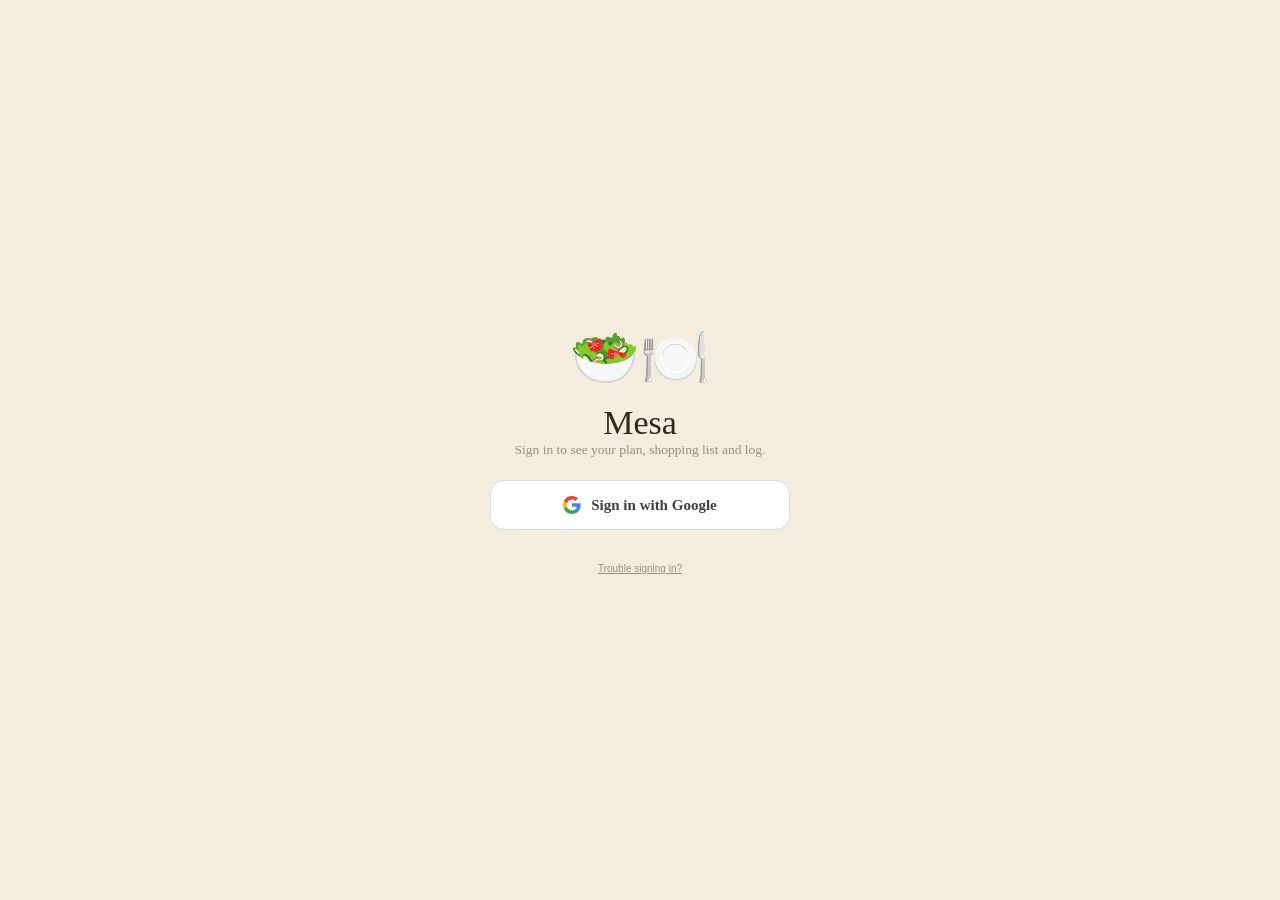
==== app/index.html @ 9506050e "Add cinnamon-roll composite food for pantry batch tracking A made composite (bought:false) built fro" ====
<!DOCTYPE html>
<html lang="en">
<head>
<meta charset="UTF-8" />
<meta name="viewport" content="width=device-width, initial-scale=1.0, maximum-scale=1.0, user-scalable=no, viewport-fit=cover" />
<meta name="apple-mobile-web-app-capable" content="yes" />
<meta name="apple-mobile-web-app-status-bar-style" content="default" />
<meta name="apple-mobile-web-app-title" content="Mesa" />
<meta name="theme-color" content="#6f8f76" />
<title>Mesa — eat well, together</title>
<link rel="manifest" href="manifest.webmanifest" />
<link rel="apple-touch-icon" sizes="180x180" href="https://mesa-sync.elenanesi55.workers.dev/assets/icon-180.png?v=mesa-v53" />
<link rel="apple-touch-icon-precomposed" sizes="180x180" href="https://mesa-sync.elenanesi55.workers.dev/assets/icon-180.png?v=mesa-v53" />
<link rel="icon" type="image/png" sizes="192x192" href="icons/icon-192.png" />
<link rel="stylesheet" href="css/mesa.css?v=mesa-b656b85245eb" />
</head>
<body>

<div id="bootLoader" aria-hidden="true"><div class="boot-mark">Mesa</div><div class="boot-spinner"></div></div>

<div class="phone">

  <div class="app">

    <!-- ============ TODAY ============ -->
    <section class="screen active" id="today">
      <div class="topbar">
        <div>
          <div class="eyebrow" id="todayEyebrow">Today</div>
          <h1 style="margin-top:2px" id="todayGreeting"></h1>
        </div>
        <div class="top-actions">
          <!-- Shared person-switcher mount (render.js:personSwitcherHtml()/
               renderPersonSwitchers()) — painted on boot/every applyProf(), hidden
               entirely in a solo household. Buttons + names + active state are never
               hand-authored here; see render.js's doc for why. -->
          <div class="seg" id="profSeg" data-person-switcher></div>
          <button class="profile-icon-btn" aria-label="Open profile" onclick="go('profile')"><span id="topProfAv">Y</span></button>
        </div>
      </div>
      <div class="tint-stripe tint-elena" id="tintStripe"></div>

      <div class="arc-popover" id="arcPopover">
        <div class="ap-label"><span class="ap-dot" id="apDot"></span><span id="apName"></span></div>
        <div class="ap-detail" id="apDetail"></div>
      </div>
      <div class="row between" style="margin-top:16px">
        <h2 style="margin:0">Today's menu</h2>
        <button class="backbtn" style="margin:0" onclick="openTodayRebalanceSheet()">Re-balance today</button>
      </div>

      <!-- FIX 1 (feedback): each Today card gets a compact Confirm/Skip (or Logged/Skipped +
           Undo) row — painted by render.js:renderTodayCardActions() into the #ta* container,
           wired to the SAME funnel the Log screen uses (logConfirm/logSkip/undoLogSlot,
           logHistory as the one source of truth). Its buttons stopPropagation so tapping them
           never also triggers the card's own openXRecipe() tap. -->
      <div class="card meal" id="todayBreakfastCard" onclick="openBreakfastRecipe()">
        <div class="thumb" id="bfEmoji">🥣</div>
        <div class="info">
          <div class="row between"><span class="t" id="bfTitle"></span><span class="kcal" id="bfKcal"></span></div>
          <div class="today-actions" id="taBreakfast"></div>
          <div class="d" id="bfDesc"></div>
          <div class="tags" id="bfTags"></div>
          <!-- BOOST CHIP (v1, manual-only nudge): painted by render-today.js:renderBoostChip()
               on at most ONE of these four mounts per render — whichever slot is the next
               unconfirmed upcoming meal on a running-light day (see boostChipTargetSlot). -->
          <div id="bfBoost"></div>
        </div>
      </div>

      <div class="card meal" id="todayLunchCard" onclick="openLunchRecipe()">
        <div class="thumb" id="lunchThumb">🥗</div>
        <div class="info">
          <div class="row between"><span class="t" id="lunchTitle"></span><span class="kcal" id="lunchKcal"></span></div>
          <div class="today-actions" id="taLunch"></div>
          <div class="d" id="lunchDesc"></div>
          <div class="tags" id="lunchTags"></div>
          <div id="lunchBoost"></div>
        </div>
      </div>

      <div class="card meal" id="todayDinnerCard" onclick="openDinnerRecipe()">
        <div class="thumb" id="dinnerThumb">🐟</div>
        <div class="info">
          <div class="row between"><span class="t" id="dinnerTitle"></span><span class="kcal" id="dinnerKcal"></span></div>
          <div class="today-actions" id="taDinner"></div>
          <div class="d" id="dinnerDesc"></div>
          <div class="tags" id="dinnerTags"></div>
          <div id="dinnerBoost"></div>
        </div>
      </div>

      <div class="card meal" id="todaySnack">
        <div class="thumb" id="snackThumbEl" style="background:var(--terra-tint)">🌰</div>
        <div class="info">
          <div class="row between"><span class="t" id="snackTitleEl"></span><span class="kcal" id="snackKcalEl"></span></div>
          <div class="today-actions" id="taSnack"></div>
          <div class="d" id="snackDescEl"></div>
          <div class="tags" id="snackTags"></div>
          <div id="snackBoost"></div>
        </div>
      </div>

      <div class="card" id="todayProgressCard">
        <!-- Phase 3 D3b: honest "these targets are an estimate" nudge for a user who chose
             "Fill in later" in onboarding (basicsConfirmed false). Painted by
             render-today.js:renderBasicsBanner(); neutral (never red), one-time-dismissible. -->
        <div id="basicsBanner" class="basics-banner"></div>
        <div class="nutrition-kicker"><span>Today’s balance</span><small>Tap a segment for detail</small></div>
        <div class="ring-wrap">
          <div class="ring">
            <svg width="128" height="128" viewBox="0 0 128 128">
              <circle class="ring-track" cx="64" cy="64" r="56" fill="none" stroke-width="13"/>
              <circle id="arcFat" class="ring-arc" cx="64" cy="64" r="56" fill="none" stroke="#be6c45" stroke-width="13" stroke-linecap="butt" stroke-dasharray="0 351.8" stroke-dashoffset="0" style="cursor:pointer" onclick="showArcPopover('fat',event)"/>
              <circle id="arcCarbs" class="ring-arc" cx="64" cy="64" r="56" fill="none" stroke="#c79a48" stroke-width="13" stroke-linecap="butt" stroke-dasharray="0 351.8" stroke-dashoffset="0" style="cursor:pointer" onclick="showArcPopover('carbs',event)"/>
              <circle id="arcProtein" class="ring-arc ring-protein" cx="64" cy="64" r="56" fill="none" stroke-width="13" stroke-linecap="butt" stroke-dasharray="0 351.8" stroke-dashoffset="0" style="cursor:pointer" onclick="showArcPopover('protein',event)"/>
            </svg>
            <div class="center" style="cursor:pointer" onclick="if(!window._acIdx)window._acIdx=0;showArcPopover(['protein','carbs','fat'][window._acIdx%3],event);window._acIdx++;">
              <span class="big" id="calLeft">1,420</span>
              <span class="lbl">kcal left of <span id="calGoal">1,820</span></span>
            </div>
          </div>
          <div class="macros">
            <div class="macro">
              <div class="mhead" style="cursor:pointer" onclick="showArcPopover('protein',event)"><span>Protein <span class="macro-pct macro-pct-p" id="pctP">26%</span></span><b id="mp">28 / 110 g</b></div>
              <div class="bar"><i class="b-p" id="bp" style="width:26%"></i></div>
            </div>
            <div class="macro" id="macroCarbs">
              <div class="mhead" id="carbsHead" style="cursor:pointer" onclick="showArcPopover('carbs',event)"><span>Carbs <span class="macro-pct macro-pct-c" id="pctC">41%</span><span class="macro-warn-dot" id="carbsWarnDot" hidden aria-label="Free sugars are high today"></span></span><b id="mc">34 / 170 g</b></div>
              <div class="bar"><i class="b-c" id="bc" style="width:20%"></i></div>
            </div>
            <div class="macro" id="macroFat">
              <div class="mhead" id="fatHead" style="cursor:pointer" onclick="showArcPopover('fat',event)"><span>Fat <span class="macro-pct macro-pct-f" id="pctF">33%</span><span class="macro-warn-dot" id="fatWarnDot" hidden aria-label="Saturated fat is high today"></span></span><b id="mf">12 / 62 g</b></div>
              <div class="bar"><i class="b-f" id="bff" style="width:19%"></i></div>
              <div class="sub" id="fatSplit" style="display:none;margin:5px 0 0;font-size:11.5px">◌ 9g non-saturated fat (estimate) · 3g sat.</div>
            </div>
          </div>
        </div>
      </div>

      <div class="card" id="todayMacroCalCard" style="padding:14px 16px">
        <div class="row between" style="margin-bottom:2px"><b style="font-size:13px">Calories by macro</b><span class="chip-computed">✓ computed</span></div>
        <div class="macro-cal-list" style="margin-top:10px">
          <div class="macro-cal-row">
            <span><i class="macro-dot b-p"></i>Protein</span>
            <b id="kcalProteinText">470 kcal</b>
            <em id="kcalProteinMeta">118g · 26%</em>
          </div>
          <div class="macro-cal-row">
            <span><i class="macro-dot b-c"></i>Carbs</span>
            <b id="kcalCarbsText">740 kcal</b>
            <em id="kcalCarbsMeta">185g · 41%</em>
          </div>
          <div class="macro-cal-row">
            <span><i class="macro-dot b-f"></i>Fat</span>
            <b id="kcalFatText">590 kcal</b>
            <em id="kcalFatMeta">66g · 33%</em>
          </div>
        </div>
        <div class="sub" id="kcalSplitLegend" style="margin-top:8px">Target split for today</div>
      </div>

      <!-- Planned meals already carry their own Eaten/Skipped state above. This compact,
           collapsible surface is deliberately only for independent food and drink adds. -->
      <details class="card today-extras" id="todayRecordsCard" hidden>
        <summary>
          <span class="today-extras-title"><span class="today-extras-spark" aria-hidden="true">✦</span><span><b>Little extras</b><small id="todayRecordsCount">0 extras</small></span></span>
          <span class="pill" id="todayRecordsPill">0 kcal</span>
        </summary>
        <div id="todayRecordsList"></div>
      </details>

      <p class="sub today-plan-note" id="todayPlanNote">Plan generated from your profile · adjust anytime in Profile</p>
    </section>

    <!-- ============ WEEK ============ -->
    <!-- Week is a planning workspace first: compact controls at the top, then the day
         summaries. The computed nutrition/coverage readout stays available in the
         collapsed Week quality drawer instead of blocking the meal list. -->
    <section class="screen" id="week">
      <!-- Person-switcher mount (render.js:renderPersonSwitchers()) beside the heading —
           "these numbers belong to X" reads right at the top, before the day list, and
           costs no extra vertical row on a 375px screen since it shares the h1's line via
           .row.between (same flex pattern Today's topbar already uses). Hidden entirely in
           a solo household. -->
      <div class="row between">
        <h1 style="margin:0">Planner</h1>
        <div class="seg" id="weekProfSeg" data-person-switcher></div>
      </div>

      <!-- Two-week horizon (owner feedback: "I need to see both this and next week's menu
           to shop on the weekend") — reuses the .seg style already used for the profile
           switch. Default: This week. render.js:setWeekScreenMode() re-renders weekList
           for whichever week is selected; renderWeek() also drives this control's own
           this/next state on every repaint via updateWeekActionsForMode(). -->
      <div class="seg" id="weekSeg" style="width:100%;margin-top:10px">
        <button class="on" type="button" style="flex:1" data-week-action="set-mode" data-week-mode="current">This week</button>
        <button type="button" style="flex:1" data-week-action="set-mode" data-week-mode="next">Next week</button>
      </div>

      <!-- Phase 3 D2: warm end-of-week "week in review" moment. Painted by
           render-week.js:renderWeekReview() only on the CURRENT week, from Friday on, once
           there's a closed day to reflect on. Reuses already-computed data; positive/plain
           language, never pass/fail. Empty (hidden) otherwise. -->
      <div id="weekReview" class="week-review"></div>

      <div class="week-toolbar" id="weekToolbar" aria-label="Planner actions">
        <button class="week-tool ghost" type="button" data-week-action="shopping"><span class="week-tool-icon" aria-hidden="true">🛒</span><span>Shopping</span></button>
        <button class="week-tool primary" type="button" id="rebalanceBtn" data-week-action="rebalance">Re-balance</button>
        <button class="week-tool ghost" type="button" id="regenerateBtn" data-week-action="regenerate">Regenerate</button>
      </div>
      <p class="sub cap-note" id="rebalanceCapNote" style="display:none;text-align:center;margin-top:8px">Re-balance also works on next week.</p>

      <div class="week-quality" id="weekQuality">
        <button class="week-quality-toggle" type="button" id="weekQualityToggle" aria-expanded="false" aria-controls="weekQualityPanel" data-week-action="toggle-quality">
          <span>
            <b>This week’s balance</b>
            <small id="weekSummaryLine">A quick check on your nutrition targets</small>
          </span>
          <span class="chev" aria-hidden="true">⌄</span>
        </button>
        <div class="week-quality-signals" id="weekQualitySignals" aria-label="Weekly balance signals"></div>
        <div class="week-quality-panel" id="weekQualityPanel" hidden>
          <div id="weekNutriCard"></div>
          <button class="why-link" onclick="openHowMesaPlans('rules')">How is this planned?</button>
        </div>
      </div>

      <h2>Your plan</h2>
      <div class="week" id="weekList"></div>
    </section>

    <!-- ============ RECIPE DETAIL ============ -->
    <section class="screen" id="recipe">
      <div class="row between detail-title-row"><h1 id="recipeTitle">Baked salmon, quinoa & greens</h1><button class="backbtn" onclick="backFromRecipe()">‹ Back</button></div>
      <div class="detail-hero recipe-detail-hero">
        <div class="detail-hero-media recipe-hero-media" id="recipeHero">🐟</div>
        <div class="detail-hero-body">
          <div class="meta-line" style="font-size:12.5px">
            <span id="rsTime">⏱️ 25 min</span><span id="rsKcal">🔥 520 kcal</span><span id="rsProt">💪 38g protein</span><span id="rsServesMeta">👥 2.5 servings</span>
          </div>
          <div class="tags detail-hero-badges" id="recipeTags"></div>
        </div>
      </div>

      <!-- Contextual actions live together, immediately after the recipe identity.  Logging
           deliberately does not appear here: meals are logged from their Today card. -->
      <div class="recipe-detail-actions" id="recipeDetailActions"></div>

      <div class="card recipe-meal-card" id="recipeMealStrip" style="display:none"></div>

      <!-- D1: renderRecipeOptionsChips() (render.js) owns everything inside this wrap —
           one chip row per optionGroups group, hidden (display:none) for a recipe without
           optionGroups. -->
      <div class="recipe-section recipe-options-section" id="recipeOptionsWrap" style="display:none"></div>

      <section class="recipe-section recipe-servings-section">
        <div class="row between recipe-section-heading"><h2>Servings</h2><span class="sub">Adjust this meal</span></div>
        <div class="serve-row" id="serveRowShared">
        <div class="serve-card" id="serveElena">
          <div class="sv-name">You</div>
          <!-- Keyboard entry (owner request, 2026-09-03): typeable input, committed on
               blur/Enter via commitServe (render-recipe.js) — not on every keystroke, so the
               steppers' own re-render never fights an in-progress edit. Unit (×) is a separate
               static label so only the number is editable. -->
          <div class="sv-stepper">
            <button onclick="adjServe('elena',-0.5)" aria-label="Decrease your portion">–</button>
            <input class="sv-val" id="svElenaVal" type="text" inputmode="decimal" value="1" onfocus="this.select()" onkeydown="if(event.key==='Enter'){this.blur();}" onblur="commitServe('elena',this.value)" aria-label="Your portion">
            <span class="sv-unit">×</span>
            <button onclick="adjServe('elena',0.5)" aria-label="Increase your portion">+</button>
          </div>
        </div>
        <div class="serve-card" id="serveAndrea">
          <div class="sv-name">Partner</div>
          <div class="sv-stepper">
            <button onclick="adjServe('andrea',-0.5)" aria-label="Decrease your partner’s portion">–</button>
            <input class="sv-val" id="svAndreaVal" type="text" inputmode="decimal" value="1.5" onfocus="this.select()" onkeydown="if(event.key==='Enter'){this.blur();}" onblur="commitServe('andrea',this.value)" aria-label="Partner’s portion">
            <span class="sv-unit">×</span>
            <button onclick="adjServe('andrea',0.5)" aria-label="Increase your partner’s portion">+</button>
          </div>
        </div>
        </div>
        <p class="sub" id="sharedCaption" style="margin-top:8px">Shared dinner — cooked once, plated per target</p>

        <div class="serve-row" id="serveRowSolo" style="display:none">
        <div class="serve-card me" style="flex:1">
          <div class="sv-name">Servings</div>
          <div class="sv-stepper">
            <button onclick="adjServe('solo',-0.5)" aria-label="Decrease servings">–</button>
            <input class="sv-val" id="svSoloVal" type="text" inputmode="decimal" value="1" onfocus="this.select()" onkeydown="if(event.key==='Enter'){this.blur();}" onblur="commitServe('solo',this.value)" aria-label="Servings">
            <span class="sv-unit">×</span>
            <button onclick="adjServe('solo',0.5)" aria-label="Increase servings">+</button>
          </div>
        </div>
        </div>
      </section>

      <!-- Recipe-of-recipes (aggregate dinner): the sub-dishes this recipe is made of, each
           tappable to open. Hidden for a normal recipe. Painted by render-recipe.js. -->
      <section class="recipe-section" id="madeOfSection" style="display:none">
        <h2>Made of</h2>
        <ul class="ing" id="madeOfList"></ul>
      </section>

      <section class="recipe-section" id="ingredientsSection">
        <h2 id="ingHeader">Ingredients · scaled for 2.5 servings</h2>
        <!-- Owner request (2026-09-04): toggle between whole-dish and one-serving quantities.
             Buttons/labels are painted by updateServings() (render-recipe.js) since the
             "Whole dish (N)" label carries the live serving count; hidden (empty + display:none)
             when a 1-serving dish has nothing to toggle. -->
        <div class="seg" id="ingScaleSeg" style="display:none;width:max-content;max-width:100%;margin:10px 0 2px"></div>
        <ul class="ing" id="ingList"></ul>
      </section>

      <section class="recipe-section">
        <h2>Method</h2>
        <ol class="steps" id="recipeMethod"></ol>
      </section>

      <section class="recipe-section">
        <h2><span id="nutriHeader">Nutrition (per serving)</span> <span class="chip-computed">✓ computed</span></h2>
        <div class="nutri" id="recipeNutri"></div>
        <p class="sub" id="recipeKcalSplit" style="margin-top:8px"></p>
      </section>

      <section class="recipe-section recipe-why-section">
        <div class="row between"><b>Why Mesa picked this</b><button class="why-link" onclick="openHowMesaPlans('rules')">Why?</button></div>
        <div class="why" style="margin-top:8px" id="recipeWhy"></div>
      </section>
    </section>

    <!-- ============ LOG / ADD ============ -->
    <section class="screen" id="log">
      <!-- Person-switcher mount (render.js:renderPersonSwitchers()) — "Today so far"/
           "Coffee today" below are per-person, so whose log this is needs to be visible
           right at the top, same .row.between pattern as Week/Today. Hidden entirely in a
           solo household. -->
      <div class="row between">
        <h1 style="margin:0">Log food</h1>
        <div class="seg" id="logProfSeg" data-person-switcher></div>
      </div>
      <p class="sub">Search a recipe or ingredient, pick the meal, add it to the plan.</p>

      <div class="seg" id="logDateSeg" style="width:max-content;margin-top:14px">
        <button class="on" onclick="setLogDateMode('today',this)">Today</button>
        <button onclick="setLogDateMode('yesterday',this)">Yesterday</button>
      </div>

      <div class="eyebrow log-ways-label" style="display:block">Ways to log</div>
      <!-- FIX 4 (feedback): library shortcuts surfaced here (they were Profile-only and
           hard to find) — same sheets as Profile's "Food library" section (library.js
           openers). The old "Search" shortcut (openFoodSearch()) is gone — the screen
           itself is the search now, so a second entry point to the same idea was
           redundant. (Water/duplicate Meal search removed earlier — toast-only demo
           buttons, no state.) -->
      <div class="quick log-ways">
        <button onclick="openBarcodeScanner()"><span class="qi">📷</span>Scan</button>
        <button onclick="openFoodLibrary()"><span class="qi">🧺</span>Ingredients</button>
        <button onclick="openMyRecipes()"><span class="qi">📖</span>My recipes</button>
        <!-- ATE-OUT-QUICK-ADD: standalone entry point (no addMealCtx) — a night out logged
             with a name + estimated macros, no recipe/ingredient authoring required. The
             add-meal sheet's own "🍴 Ate out" button (render-today.js:openAddMealSheetForContext)
             covers logging FROM a specific planned slot; this covers logging with no slot at
             all, exactly like Scan/Ingredients/My recipes above. -->
        <button onclick="openAteOutSheet(null)"><span class="qi">🍴</span>Ate out</button>
      </div>

      <!-- The picker (owner feedback: the old Log screen mirrored the whole day's plan
           back at the user — "confusing and repetitive"; this replaces it with search +
           add). ONE box across both recipes and plain ingredients, grouped/badged in the
           results (render-today.js:renderLogSearchResults) so the two stay visually
           distinguishable. Deliberately NOT autofocused — README's handoff lessons: never
           auto-focus a top-level mobile page search, only an explicit picker/sheet where
           typing is the next action (this box IS that explicit action, but the screen
           itself is reached from the nav, not a sheet, so it follows the landing-page
           rule). Tapping a result opens the amount-and-meal sheet
           (openLogPickerSheet), where it can be added to a meal or logged standalone. -->
      <input class="inp" style="width:100%;box-sizing:border-box;border:1px solid var(--line);margin-top:14px" type="text" id="logSearchInput" placeholder="Search recipes or ingredients…" oninput="onLogSearchInput(this.value)" autocomplete="off">
      <div id="logSearchResults" style="margin-top:4px"></div>

      <div class="card" style="padding:14px;margin-top:14px">
        <div class="row between"><b style="font-size:14px" id="coffeeCountTitle">Coffee today</b><span class="pill" id="coffeeCountPill">0 coffee · 0 cappuccino</span></div>
        <div class="quick" style="margin-top:12px">
          <button onclick="logBeverage('espresso-unsweetened',this)"><span class="qi">☕</span>Coffee</button>
          <button onclick="logBeverage('cappuccino-unsweetened',this)"><span class="qi">🥛</span>Cappuccino</button>
        </div>
      </div>

      <div class="card log-so-far-card" style="padding:14px;margin-top:14px">
        <div class="row between"><b style="font-size:14px" id="logSoFarTitle">Today so far</b><span class="pill" id="logTotalPill">400 kcal</span></div>
        <div id="todaySoFar"></div>
      </div>
    </section>

    <!-- ============ LIBRARY ============ -->
    <section class="screen" id="library">
      <h1>Library</h1>
      <p class="sub">Browse and maintain the foods and recipes Mesa uses for planning, logging and shopping.</p>
      <div id="libraryHubBody"></div>
    </section>

    <section class="screen" id="libraryIngredients">
      <div id="libraryIngredientsBody"></div>
    </section>

    <section class="screen" id="libraryRecipes">
      <div id="libraryRecipesBody"></div>
    </section>

    <section class="screen" id="libraryScanner">
      <div id="libraryScannerBody"></div>
    </section>

    <section class="screen" id="libraryPantry">
      <div id="libraryPantryBody"></div>
    </section>

    <!-- ============ INSIGHTS ============ -->
    <section class="screen" id="insights">
      <!-- Person-switcher mount (render.js:renderPersonSwitchers()) — every stat/chip below
           is per-person (renderInsights()), same .row.between pattern as Week/Log/Today.
           Hidden entirely in a solo household. -->
      <div class="row between">
        <h1 style="margin:0">Insights</h1>
        <div class="seg" id="insightsProfSeg" data-person-switcher></div>
      </div>
      <p class="sub">How your eating is trending this week.</p>

      <!-- FIX 3 (feedback): both cards below moved here from the Week screen — coverage
           first, then the last-week reflection, above the stat tiles. Same markup + ids,
           still painted by renderNutrientChips() (render.js) on every plan change AND on
           every Insights visit (renderInsights). -->
      <div class="card" style="padding:14px">
        <div class="row between" style="margin-bottom:4px">
          <b style="font-size:14px">Weekly nutrition guidance <span class="chip-computed">✓ computed</span></b>
          <span class="pill" id="coveragePill">On track</span>
        </div>
        <!-- Rendered by renderNutrientChips() (render.js): the 4 real computed metrics
             — omega-3 meals/wk, selenium sources/wk (thyroid goal on), fiber g/day avg,
             sat-fat share of fat — from planner.js:computeWeeklyCoverage (task C2). -->
        <div class="nutri" style="margin-top:10px" id="nutriChips"></div>
        <div class="why" style="margin-top:12px" id="coverageNote"></div>
      </div>

      <!-- task C1: per-day nutrient bands (5 rows x 7 mini-bars: protein/carbs/fat/fiber/
           free sugars) — replaces the deleted static "Last week in one minute" card, which
           was hardcoded mockup content (fake wins + a toast-only button) nothing computed.
           Painted by renderInsights() (render.js), same #insightsBarsCard visual pattern
           (.spark/.col), same "<2 logged days" empty state as the other Insights cards. -->
      <div class="card" id="insightsNutrientBands"></div>

      <!-- Rendered by renderInsights() (render.js, task D1): 4 real computed stat tiles,
           or one spanning "log a few days" empty-state tile below 2 logged days. -->
      <div class="stat" id="insightsStats" style="margin-top:12px"></div>

      <div class="card" id="insightsBandCard"></div>

      <div class="card" id="insightsBarsCard"></div>

      <!-- UX-REVIEW-plan.md P3: this used to read "Insights" — a nested <h2>Insights</h2>
           inside the Insights SCREEN, which describes nothing about what the section below
           it actually is. #insightsWorking (render-profile.js:renderInsights()) paints
           exactly 2 deterministic "what's working / watch this" call-outs, so the heading
           now names that. -->
      <h2><svg class="h2-ic" viewBox="0 0 24 24" fill="none" stroke="currentColor" stroke-width="2" aria-hidden="true"><circle cx="12" cy="12" r="9"/><path d="M8 12.5l2.5 2.5L16 9.5"/></svg>What's working</h2>
      <div class="card" style="padding:14px" id="insightsWorking"></div>

      <!-- task C2: real "Tune next week" card, replacing the fake Mesa-coach banner + the
           toast-only "Tune next week" button (neither computed anything). nextWeekTuning
           (state.js) is a household-level setting (plans are shared, not per-person) —
           6 fixed chips, same .pill.chip-preset/.chipsel pattern the macro-split presets
           use (index.html #macroPresets), current selection highlighted, one fixed
           explanation line below. Painted by renderTuningCard() (render.js), called from
           renderInsights(). Selecting a chip runs setNextWeekTuning() (render.js): persist
           → toast → ensureWeekPlan(nextMondayISO()) so next week regenerates against the
           new planner.js:tuningBonus() term → re-render Week/Today/Log/Insights. -->
      <div class="card" style="padding:14px" id="tuningCard">
        <div class="row between" style="margin-bottom:4px"><b style="font-size:14px">Tune next week</b></div>
        <div class="row" id="tuningChips" style="gap:7px;flex-wrap:wrap;margin-top:8px"></div>
        <p class="sub" style="margin-top:10px" id="tuningNote"></p>
      </div>
    </section>

    <!-- ============ PROFILE ============ -->
    <section class="screen" id="profile">
      <div class="row between" style="margin-top:6px">
        <h1 style="margin:0">Profile</h1>
        <div class="avatar" id="profAv">Y</div>
      </div>
      <p class="sub">This is what makes the plans <i>yours</i>. Mesa recalculates whenever you change something here.</p>
      <div class="seg profile-hub-switcher" id="profWhoSeg" data-person-switcher></div>

      <div class="profile-hub">
        <button class="settings-row" onclick="go('profileAbout')">
          <span class="settings-ic" aria-hidden="true"><svg viewBox="0 0 24 24" fill="none" stroke="currentColor" stroke-width="2"><rect x="3" y="5" width="18" height="14" rx="2"/><circle cx="9" cy="12" r="2"/><path d="M14 10h4M14 14h4"/></svg></span>
          <span class="settings-copy"><b>About you</b><small id="profileAboutSummary">Name, household, body details</small></span>
          <span class="settings-chev" aria-hidden="true">›</span>
        </button>
        <button class="settings-row" onclick="go('profileNutrition')">
          <span class="settings-ic" aria-hidden="true"><svg viewBox="0 0 24 24" fill="none" stroke="currentColor" stroke-width="2"><circle cx="12" cy="12" r="9"/><path d="M12 3v9l7 4"/></svg></span>
          <span class="settings-copy"><b>Nutrition plan</b><small id="profileNutritionSummary">Calories, macros, health goals</small></span>
          <span class="settings-chev" aria-hidden="true">›</span>
        </button>
        <button class="settings-row" onclick="go('profilePreferences')">
          <span class="settings-ic" aria-hidden="true"><svg viewBox="0 0 24 24" fill="none" stroke="currentColor" stroke-width="2"><path d="M12 2a7 7 0 0 0-7 7c0 5 7 13 7 13s7-8 7-13a7 7 0 0 0-7-7z"/><circle cx="12" cy="9" r="2.5"/></svg></span>
          <span class="settings-copy"><b>Food preferences</b><small id="profilePreferencesSummary">Diet, avoids, shared meals</small></span>
          <span class="settings-chev" aria-hidden="true">›</span>
        </button>
        <button class="settings-row" onclick="go('profileAccountData')">
          <span class="settings-ic" aria-hidden="true"><svg viewBox="0 0 24 24" fill="none" stroke="currentColor" stroke-width="2"><circle cx="12" cy="8" r="4"/><path d="M4 21c0-4.4 3.6-7 8-7s8 2.6 8 7"/></svg></span>
          <span class="settings-copy"><b>Account &amp; data</b><small id="profileAccountSummary">Sign-in, sync, app info</small></span>
          <span class="settings-chev" aria-hidden="true">›</span>
        </button>
        <button class="settings-row" onclick="openHowMesaPlans()">
          <span class="settings-ic" aria-hidden="true"><svg viewBox="0 0 24 24" fill="none" stroke="currentColor" stroke-width="2"><circle cx="12" cy="12" r="9"/><path d="M12 11v5M12 8v.01"/></svg></span>
          <span class="settings-copy"><b>How Mesa plans</b><small>Guidelines, estimates, Mesa rules and sources</small></span>
          <span class="settings-chev" aria-hidden="true">›</span>
        </button>
      </div>
    </section>

    <section class="screen" id="profileAbout">
      <button class="backbtn" onclick="go('profile')">‹ Profile</button>
      <div class="row between" style="margin-top:2px">
        <h1 style="margin:0">About you</h1>
        <div class="avatar" id="profileAboutAv">Y</div>
      </div>
      <p class="sub">The basics Mesa uses to calculate your target.</p>
      <div class="seg profile-editor-switcher" id="profileAboutWhoSeg" data-person-switcher></div>

      <h2 id="sec-basics"><svg class="h2-ic" viewBox="0 0 24 24" fill="none" stroke="currentColor" stroke-width="2" aria-hidden="true"><rect x="3" y="5" width="18" height="14" rx="2"/><circle cx="9" cy="12" r="2"/><path d="M14 10h4M14 14h4"/></svg>Basics</h2>
      <p class="sub">Edit anything here — Mesa recomputes your recommended calories and rebuilds your targets. Every number below is formula, not guesswork.</p>
      <!-- Task B2 (generic identity): displayName editor — same commit-on-blur/Enter
           wiring and .sv-stepper/.sv-val 16px-input convention as Height/Weight/Calories
           below (iOS auto-zooms any input under 16px on focus, hence the shared class
           rather than a bare <input>). commitDisplayName() (render.js) trims, caps to
           DISPLAY_NAME_MAX_LEN (state.js, mirrored here by maxlength), and falls back to
           the slot's neutral default on empty input. -->
      <div class="field"><label>Name</label>
        <div class="inp"><span>Name</span>
          <span class="sv-stepper" style="margin:0">
            <input class="sv-val" id="displayNameVal" type="text" maxlength="24" style="width:8.5em" value="You" onfocus="this.select()" onkeydown="if(event.key==='Enter'){this.blur();}" onblur="commitDisplayName(this.value)" aria-label="Your display name">
          </span>
        </div>
        <div class="cap-note">Shown on your profile, avatar and shared meal plans.</div>
      </div>
      <!-- Task B3 (solo households): manual override for householdSize — same .seg/.field
           convention as the Sex toggle just below. setHouseholdSize() (render.js) persists,
           stamps householdSizeManual + the sync timestamp (via persist()'s onMesaBeforePersist
           hook, same as every other Basics edit), and repaints via applyProf(). -->
      <div class="field"><label>I cook for</label>
        <div class="seg" style="width:100%;margin-top:6px">
          <button id="householdSizeBtn1" style="flex:1;min-height:38px" onclick="setHouseholdSize(1)">Just me</button>
          <button id="householdSizeBtn2" class="on" style="flex:1;min-height:38px" onclick="setHouseholdSize(2)">Me + partner</button>
        </div>
        <div class="cap-note">Solo hides the partner profile, portions and plans everywhere in Mesa.</div>
      </div>
      <div class="field"><label>Sex</label>
        <div class="seg" style="width:100%;margin-top:6px">
          <button id="sexBtnF" class="on" style="flex:1;min-height:38px" onclick="setSex('female')">Female</button>
          <button id="sexBtnM" style="flex:1;min-height:38px" onclick="setSex('male')">Male</button>
        </div>
      </div>
      <div class="field"><label>Date of birth</label>
        <div class="inp" style="flex-wrap:wrap;gap:8px">
          <b id="pfDob">Born May 1997 · 29</b>
          <span class="row" style="gap:12px">
            <span class="sv-stepper" style="margin:0">
              <button onclick="stepDob('m',-1)" aria-label="Earlier birth month">–</button>
              <span class="sv-val" id="dobMVal" style="min-width:36px">May</span>
              <button onclick="stepDob('m',1)" aria-label="Later birth month">+</button>
            </span>
            <span class="sv-stepper" style="margin:0">
              <button onclick="stepDob('y',-1)" aria-label="Earlier birth year">–</button>
              <span class="sv-val" id="dobYVal" style="min-width:42px">1997</span>
              <button onclick="stepDob('y',1)" aria-label="Later birth year">+</button>
            </span>
          </span>
        </div>
        <div class="cap-note">Age is computed from your birth date — no need to update it, ever.</div>
      </div>
      <!-- FIX 2 (feedback): value is now a typeable input (comma OR dot decimals accepted,
           parsed/clamped by render.js:commitHeight/commitWeight/commitCalories), flanked by
           the same +/- steppers as before — see PWA-MVP-plan.md ground rules + the feedback
           batch brief for the parse/clamp/revert contract. -->
      <div class="field"><label>Height</label>
        <div class="inp"><span>Height</span>
          <span class="sv-stepper" style="margin:0">
            <button onclick="stepBody('height',-1)" aria-label="Decrease height">–</button>
            <input class="sv-val" id="hVal" type="text" inputmode="decimal" style="min-width:52px" value="168" onfocus="this.select()" onkeydown="if(event.key==='Enter'){this.blur();}" onblur="commitHeight(this.value)" aria-label="Height in centimeters">
            <span class="sv-unit">cm</span>
            <button onclick="stepBody('height',1)" aria-label="Increase height">+</button>
          </span>
        </div>
      </div>
      <div class="field"><label>Weight</label>
        <div class="inp"><span>Weight</span>
          <span class="sv-stepper" style="margin:0">
            <button onclick="stepBody('weight',-0.5)" aria-label="Decrease weight">–</button>
            <input class="sv-val" id="wVal" type="text" inputmode="decimal" style="min-width:52px" value="64" onfocus="this.select()" onkeydown="if(event.key==='Enter'){this.blur();}" onblur="commitWeight(this.value)" aria-label="Weight in kilograms">
            <span class="sv-unit">kg</span>
            <button onclick="stepBody('weight',0.5)" aria-label="Increase weight">+</button>
          </span>
        </div>
      </div>
      <div class="field"><label>Activity level</label>
        <div id="actOpts"></div>
      </div>
    </section>

    <section class="screen" id="profileNutrition">
      <button class="backbtn" onclick="go('profile')">‹ Profile</button>
      <div class="row between" style="margin-top:2px">
        <h1 style="margin:0">Nutrition plan</h1>
        <div class="avatar" id="profileNutritionAv">Y</div>
      </div>
      <p class="sub">Calories, macro split and preferences that nudge your menu.</p>
      <div class="seg profile-editor-switcher" id="profileNutritionWhoSeg" data-person-switcher></div>

      <h2 id="sec-calories"><svg class="h2-ic" viewBox="0 0 24 24" fill="none" stroke="currentColor" stroke-width="2" aria-hidden="true"><circle cx="12" cy="12" r="9"/><path d="M12 7v5l3 2"/></svg>Daily target</h2>
      <div class="field"><label>Daily target <small style="color:var(--muted)">(Mifflin-St Jeor × activity + goal)</small></label>
        <div class="inp"><span>Calories <span id="calChip" class="chip-computed" style="margin-left:6px">✓ computed</span></span>
          <span class="sv-stepper" style="margin:0">
            <button onclick="stepCal(-50)" aria-label="Decrease daily calorie target">–</button>
            <input class="sv-val" id="pfCals" type="text" inputmode="decimal" style="min-width:64px" value="1820" onfocus="this.select()" onkeydown="if(event.key==='Enter'){this.blur();}" onblur="commitCalories(this.value)" aria-label="Daily calorie target">
            <span class="sv-unit">kcal</span>
            <button onclick="stepCal(50)" aria-label="Increase daily calorie target">+</button>
          </span>
        </div>
        <div class="cap-note" id="calFormula"></div>
        <button class="why-link" onclick="openHowMesaPlans('estimate')">Why this estimate?</button>
        <div class="cap-note" id="calNote" style="color:#b25e35"></div>
        <button class="pill gold chip-preset" id="calRestoreBtn" style="display:none;margin-top:8px;padding:11px 14px;font-size:12px" onclick="restoreCal()">↺ Restore recommended (1,820)</button>
      </div>

      <h2 id="sec-macro"><svg class="h2-ic" viewBox="0 0 24 24" fill="none" stroke="currentColor" stroke-width="2" aria-hidden="true"><circle cx="12" cy="12" r="9"/><path d="M12 3v9l7 4"/></svg>Macro split <span class="pill gold" id="splitStatePill" style="display:none;vertical-align:middle">custom</span></h2>
      <button class="why-link" onclick="openHowMesaPlans('rules')">Why these controls?</button>
      <p class="sub">Choose where your calories come from — Mesa keeps it adding up to 100% and rebuilds your menu to match.</p>
      <div class="row" id="macroPresets" style="gap:7px;flex-wrap:wrap;margin-top:6px">
        <button class="pill ghost chip-preset" onclick="applyPreset('default')">Mesa default</button>
        <button class="pill ghost chip-preset" onclick="applyPreset('highprotein')">Higher protein</button>
        <button class="pill ghost chip-preset" onclick="applyPreset('lowcarb')">Lower carb</button>
      </div>
      <div class="card" style="padding:6px 16px 14px;margin-top:10px">
        <div class="split-row">
          <span class="split-label"><span class="split-dot" style="background:var(--sage)"></span>Protein</span>
          <div class="sv-stepper" style="margin:0">
            <button onclick="stepSplit('P',-5)" aria-label="Decrease protein percent">–</button>
            <span class="sv-val" id="splitPVal">26% · 118g</span>
            <button onclick="stepSplit('P',5)" aria-label="Increase protein percent">+</button>
          </div>
        </div>
        <div class="split-row">
          <span class="split-label"><span class="split-dot" style="background:var(--gold)"></span>Carbs</span>
          <div class="sv-stepper" style="margin:0">
            <button onclick="stepSplit('C',-5)" aria-label="Decrease carbs percent">–</button>
            <span class="sv-val" id="splitCVal">41% · 187g</span>
            <button onclick="stepSplit('C',5)" aria-label="Increase carbs percent">+</button>
          </div>
        </div>
        <div class="split-row">
          <span class="split-label"><span class="split-dot" style="background:var(--terra)"></span>Fat</span>
          <div class="sv-stepper" style="margin:0">
            <button onclick="stepSplit('F',-5)" aria-label="Decrease fat percent">–</button>
            <span class="sv-val" id="splitFVal">33% · 67g</span>
            <button onclick="stepSplit('F',5)" aria-label="Increase fat percent">+</button>
          </div>
        </div>
        <div class="cap-note" id="splitNote"></div>
      </div>
      <p class="sub" style="margin-top:8px;display:flex;align-items:center;gap:6px;flex-wrap:wrap">Your total calories stay the same — the split changes where they come from.<span class="chip-computed">✓ computed</span></p>

      <h2 id="sec-goals"><svg class="h2-ic" viewBox="0 0 24 24" fill="none" stroke="currentColor" stroke-width="2" aria-hidden="true"><circle cx="12" cy="12" r="8"/><circle cx="12" cy="12" r="4.5"/><circle cx="12" cy="12" r="1"/></svg>Planning preferences</h2>
      <!-- task B1: rendered per-profile by render.js:renderGoalsEditor() from GOAL_DEFS
           (state.js) — was 5 static checkboxes shared by both profiles (the bug: unchecking
           "Gentle fat loss" as Andrea did nothing, and he saw a fat-loss goal he doesn't have). -->
      <div id="goalsList"></div>
    </section>

    <section class="screen" id="howMesaPlans">
      <button class="backbtn" onclick="go('profile')">‹ Profile</button>
      <h1 style="margin-top:10px">How Mesa plans</h1>
      <p class="sub">A clear distinction between public-health guidance, estimates from your information, and Mesa’s own planning rules.</p>

      <div class="how-legend"><span class="claim-badge guideline">Guideline</span><span class="claim-badge estimate">Estimate</span><span class="claim-badge rule">Mesa rule</span></div>

      <div class="how-card" id="estimate">
        <span class="claim-badge estimate">Estimate</span>
        <h2>Daily calories and recipe nutrition</h2>
        <p>Your recommended calories use the Mifflin–St Jeor equation, your age, height, weight, sex and selected activity level. It is a population equation, not a measurement of your metabolism. Recipe energy and macros are calculated from Mesa’s ingredient data and portions.</p>
      </div>

      <div class="how-card" id="guidance">
        <span class="claim-badge guideline">Guideline</span>
        <h2>What Mesa compares with public guidance</h2>
        <ul>
          <li>Fibre: 25g per day.</li>
          <li>Free sugars: under 10% of daily energy.</li>
          <li>Saturated fat: under 10% of daily energy.</li>
        </ul>
        <p>These are general population measures, not personalised prescriptions. Mesa shows them only where its data can calculate the measure.</p>
      </div>

      <div class="how-card" id="rules">
        <span class="claim-badge rule">Mesa rule</span>
        <h2>How the planner chooses meals</h2>
        <p>Mesa fits meals to your calorie target, selected macro split, dietary restrictions, avoids, sharing choices and recipe variety. Lunch and dinner mains do not repeat within a week; breakfasts, snacks and sides may repeat. The planner also limits lunch/dinner meat meals to at most one red-meat meal and three poultry meals per week (four meat meals total). These are Mesa planning preferences, not clinical guidelines.</p>
        <p>The calorie adjustments for fat loss (−325 kcal), muscle gain (+60 kcal), macro ranges, favourite boosts and the ±10% target-consistency band are also Mesa settings—not clinical guidelines.</p>
        <p>“Higher protein” and “higher fibre, lower saturated fat” are preference nudges in the planner. They do not diagnose, treat or prevent a condition.</p>
      </div>

      <div class="how-card" id="limits">
        <h2>What Mesa does not claim</h2>
        <p>Mesa does not assess thyroid or skin conditions, iodine, selenium, omega-3 adequacy, low-GI suitability, micronutrient sufficiency or medical dietary needs. Ask a qualified clinician for individual advice, especially for a condition, medication, pregnancy or a therapeutic diet.</p>
      </div>

      <div class="how-card" id="sources">
        <h2>Sources</h2>
        <p><a href="https://www.who.int/health-topics/healthy-diet" target="_blank" rel="noopener">WHO healthy diet guidance</a> (fibre and saturated fat) · <a href="https://www.who.int/publications-detail-redirect/WHO-NMH-NHD-15.3" target="_blank" rel="noopener">WHO sugars guideline</a> · <a href="https://pubmed.ncbi.nlm.nih.gov/2305711/" target="_blank" rel="noopener">Mifflin–St Jeor equation</a>.</p>
        <p class="cap-note">Reviewed July 2026. Sources describe broad guidance; they do not validate every individual meal or outcome.</p>
      </div>
    </section>

    <section class="screen" id="profilePreferences">
      <button class="backbtn" onclick="go('profile')">‹ Profile</button>
      <div class="row between" style="margin-top:2px">
        <h1 style="margin:0">Food preferences</h1>
        <div class="avatar" id="profilePreferencesAv">Y</div>
      </div>
      <p class="sub">The choices Mesa uses to filter and shape recipes.</p>
      <div class="seg profile-editor-switcher" id="profilePreferencesWhoSeg" data-person-switcher></div>

      <!-- Diet section (task 4): multi-select, real editor — replaces onboarding-only
           `diet` (task D4's single-string mock). renderDietEditor() (render-profile.js)
           paints #dietList from PROF[currentProf].diets. -->
      <h2 id="sec-diet"><svg class="h2-ic" viewBox="0 0 24 24" fill="none" stroke="currentColor" stroke-width="2" aria-hidden="true"><path d="M12 2a7 7 0 0 0-7 7c0 5 7 13 7 13s7-8 7-13a7 7 0 0 0-7-7z"/><circle cx="12" cy="9" r="2.5"/></svg>Diet</h2>
      <p class="sub">Pick any that apply — Mesa will never plan a recipe that breaks one of these. Combining is fine (e.g. vegetarian + gluten-free).</p>
      <div id="dietList"></div>

      <!-- Snacks: PER-PERSON "plan a daily snack?" toggle (owner request 2026-08-22, made
           per-person 2026-08-23). Always visible (unlike "Meals we share", which is couple-only)
           and scoped to the current person (the Profile person switcher). Painted by
           renderPlanSnacksToggle() (render-profile.js) from PROF[currentProf].planSnacks, toggled
           by togglePlanSnacks(); it's a plan-signature input (both people's flags) so the next
           ensureWeekPlan() regenerates that person's future days with breakfast/lunch/dinner only
           when it's off. -->
      <h2 id="sec-snacks"><svg class="h2-ic" viewBox="0 0 24 24" fill="none" stroke="currentColor" stroke-width="2" aria-hidden="true"><path d="M4 6h16M4 12h16M4 18h10"/></svg>Snacks</h2>
      <p class="sub">Some days call for a snack, some don't. Turn this off and Mesa plans breakfast, lunch and dinner only for you — your daily calories spread across those three meals. This is per person, so you and your partner can each choose.</p>
      <div class="opt sel" id="planSnacksOpt" onclick="togglePlanSnacks(this)"><div class="ck">✓</div><div><div class="ot">Plan a daily snack</div><div class="od" id="planSnacksState">On</div></div></div>

      <!-- Task B3: no meaning without a second person — applyHouseholdSizeVisibility()
           (render.js) hides this whole section for a one-person household. -->
      <div id="mealsShareSection">
      <h2 id="sec-meals"><svg class="h2-ic" viewBox="0 0 24 24" fill="none" stroke="currentColor" stroke-width="2" aria-hidden="true"><circle cx="9" cy="12" r="7"/><circle cx="15" cy="12" r="7"/></svg>Meals we share</h2>
      <p class="sub">Shared meals use one recipe with a portion for each of you. Solo meals are planned per person.</p>
      <div class="opt" id="shareBreakfast" onclick="toggleShared('breakfast',this)"><div class="ck"></div><div><div class="ot">Breakfast</div><div class="od">Solo (default)</div></div></div>
      <div class="opt" id="shareLunch" onclick="toggleShared('lunch',this)"><div class="ck"></div><div><div class="ot">Lunch</div><div class="od">Solo (default)</div></div></div>
      <div class="opt sel" id="shareDinner" onclick="toggleShared('dinner',this)"><div class="ck">✓</div><div><div class="ot">Dinner</div><div class="od">Shared (default)</div></div></div>
      <div class="opt" id="shareSnack" onclick="toggleShared('snack',this)"><div class="ck"></div><div><div class="ot">Snack</div><div class="od">Solo (default)</div></div></div>
      </div>

      <h2 id="sec-avoid"><svg class="h2-ic" viewBox="0 0 24 24" fill="none" stroke="currentColor" stroke-width="2" aria-hidden="true"><circle cx="12" cy="12" r="9"/><path d="M5.5 5.5l13 13"/></svg>Foods to avoid</h2>
      <p class="sub">Mesa will never suggest a recipe that contains these.</p>
      <div class="row" id="avoidPills" style="gap:7px;flex-wrap:wrap"></div>
      <div class="field"><div class="inp" onclick="toggleAvoidChooser()"><span style="color:var(--muted)">Choose from lactose, gluten, shellfish, nuts, raw onion, spicy…</span><b style="color:var(--sage-deep)">＋ Add</b></div></div>
      <div class="row" id="avoidChooser" style="gap:7px;flex-wrap:wrap;margin-top:10px;display:none"></div>

      <!-- Avoid a SPECIFIC ingredient (owner request 2026-08-22): search the ingredient list and
           add any food id to PROF.avoidFoods — the planner then excludes any recipe whose base
           ingredients contain it (and filters it out of an option-group choice). Painted by
           renderAvoidFoodEditor()/renderAvoidFoodResults() (render-profile.js). -->
      <div class="cap-note" style="margin-top:16px"><b>Avoid a specific ingredient</b> — e.g. blueberries. Mesa drops any recipe that contains it.</div>
      <div class="row" id="avoidFoodPills" style="gap:7px;flex-wrap:wrap;margin-top:6px"></div>
      <div class="field"><div class="inp" style="padding:0"><input id="avoidFoodSearch" type="text" placeholder="Search ingredients…" oninput="renderAvoidFoodResults(this.value)" style="width:100%;border:0;background:transparent;font-size:16px;padding:12px 14px" aria-label="Search ingredients to avoid"></div></div>
      <div class="row" id="avoidFoodResults" style="gap:7px;flex-wrap:wrap"></div>
    </section>

    <section class="screen" id="profileAccountData">
      <button class="backbtn" onclick="go('profile')">‹ Profile</button>
      <div class="row between" style="margin-top:2px">
        <h1 style="margin:0">Account &amp; data</h1>
        <div class="avatar" id="profileAccountAv">Y</div>
      </div>
      <p class="sub">Sign-in, couple sync and Mesa information.</p>

      <h2 id="accountHeading"><svg class="h2-ic" viewBox="0 0 24 24" fill="none" stroke="currentColor" stroke-width="2" aria-hidden="true"><circle cx="12" cy="8" r="4"/><path d="M4 21c0-4.4 3.6-7 8-7s8 2.6 8 7"/></svg>Account</h2>
      <div id="accountSection"></div>

      <h2 id="coupleSyncHeading"><svg class="h2-ic" viewBox="0 0 24 24" fill="none" stroke="currentColor" stroke-width="2" aria-hidden="true"><path d="M20 12a8 8 0 1 1-2.3-5.6M20 4v5h-5"/></svg>Couple sync</h2>
      <div id="coupleSyncSection"></div>

      <h2 id="sec-about"><svg class="h2-ic" viewBox="0 0 24 24" fill="none" stroke="currentColor" stroke-width="2" aria-hidden="true"><circle cx="12" cy="12" r="9"/><path d="M12 11v5"/><path d="M12 8v.01"/></svg>About</h2>
      <div class="opt" onclick="replayOnboarding()"><div class="ck" style="background:#eee;border-color:#eee;color:var(--ink-soft)">🔄</div><div><div class="ot">Replay intro</div><div class="od">Watch the welcome walkthrough again</div></div></div>

      <p class="sub" style="text-align:center;margin-top:14px">Mesa offers general nutrition guidance, not medical advice. Ask a qualified clinician about individual dietary care or a medical condition.</p>
    </section>

  </div><!-- /app -->

  <!-- Today’s only whole-day action lives above the navigation, separate from the chart.
       Keeping this global (rather than inside the scrollable screen) makes it reliably
       reachable on iOS and prevents the nutrition card from competing with the action. -->
  <div id="todayKeystone" class="today-keystone today-keystone-dock" aria-hidden="true"></div>

  <!-- bottom sheet (swap / shopping list) -->
  <div class="sheet-backdrop" id="sheetBackdrop" onclick="closeSheet()"></div>
  <div class="sheet" id="sheet">
    <div class="sheet-handle"></div>
    <div class="sheet-body" id="sheetBody"></div>
  </div>

  <!-- onboarding -->
  <div class="onboard hidden" id="onboard">
    <button class="ob-skip" onclick="finishOnboarding()">Fill in later</button>
    <div class="ob-slides" id="obSlides">
      <!-- Phase 3 D3: onboarding collapsed to 3 input screens to a real plan (was 5, with
           two ceremony slides). Screen 1 = name + household; screen 2 = body basics; screen 3
           = goal + what-to-avoid + eating style. The old intro/"ready" ceremony slides are cut
           (the Today plan/ring filling in is the reward). -->
      <div class="ob-slide active">
        <h1 style="text-align:center">First, the basics</h1>
        <p class="sub" style="text-align:center">Mesa builds one weekly menu — same meals, portions that quietly tilt to each of you if you're two. Change anything later in Profile.</p>
        <!-- Task B2 (generic identity): a brand-new user is no longer asked "are you Elena
             or Andrea" — just their own name, using the same commit-on-blur/Enter input
             convention as the Basics "Name" field (render-profile.js:commitDisplayName).
             2026-07-28 slot-targeting fix: this now calls js/app.js's obCommitName(), a thin
             wrapper that resolves the correct target slot fresh (obTargetSlot()) and passes
             it explicitly into commitDisplayName(raw, profileKey) — NOT the bare
             commitDisplayName(this.value) the Basics field still uses, which implicitly
             targets currentProf and is wrong here (currentProf may not equal the signed-in
             member's own slot yet at this point in the wizard — see app.js's slot-targeting
             fix doc for the full story). obPick() (js/app.js) still runs underneath (fired
             from maybeShowOnboarding()/replayOnboarding()) to prefill this field and keep
             the goals preview below it working; it just no longer has a two-person picker
             to drive. -->
        <div class="field" style="margin-top:14px"><label>Your name</label>
          <div class="inp"><span>Name</span>
            <span class="sv-stepper" style="margin:0">
              <input class="sv-val" id="obNameVal" type="text" maxlength="24" style="width:8.5em" placeholder="You" onfocus="this.select()" onkeydown="if(event.key==='Enter'){this.blur();}" onblur="obCommitName(this.value)" aria-label="Your display name">
            </span>
          </div>
        </div>
        <!-- Phase 3 D3: household size — reuses the same "Just me / Me + partner" choice that
             lives in Profile -> Basics (setHouseholdSize), so it no longer hides in Profile. -->
        <div class="field" style="margin-top:14px"><label>Who are you cooking for?</label>
          <div class="seg" id="obHouseholdSeg" style="width:100%;margin-top:6px">
            <button type="button" style="flex:1" onclick="obSetHousehold(1)">Just me</button>
            <button type="button" style="flex:1" onclick="obSetHousehold(2)">Me + partner</button>
          </div>
        </div>
        <div class="row" id="obGoalsPreview" style="gap:7px;flex-wrap:wrap;margin-top:14px"></div>
      </div>
      <!-- Task D3: body metrics (sex, DOB, height, weight, activity level). Every field here
           calls an ob*() wrapper (js/app.js), never the bare commit*() the Basics screen
           uses — obHeightVal/obWeightVal go through obCommitHeight()/obCommitWeight()
           (2026-07-28 slot-targeting fix), same reasoning as the name field above. -->
      <div class="ob-slide">
        <h1 style="text-align:center">Your body stats</h1>
        <p class="sub" style="text-align:center">Used to calculate your personal calorie & nutrition targets.</p>
        <div class="field" style="margin-top:14px"><label>Sex</label>
          <div class="row" style="gap:8px;margin-top:6px">
            <label style="display:flex;align-items:center;gap:6px;cursor:pointer"><input type="radio" name="obSex" value="female" onchange="obSetSex('female')"> Female</label>
            <label style="display:flex;align-items:center;gap:6px;cursor:pointer"><input type="radio" name="obSex" value="male" onchange="obSetSex('male')"> Male</label>
            <label style="display:flex;align-items:center;gap:6px;cursor:pointer"><input type="radio" name="obSex" value="prefer-not" onchange="obSetSex('prefer-not')"> Prefer not to say</label>
          </div>
        </div>
        <div class="field" style="margin-top:12px"><label>Date of birth</label>
          <div class="row" style="gap:8px;margin-top:6px">
            <select id="obDobY" style="flex:1" onchange="obSetDob()"><option value="">Year</option></select>
            <select id="obDobM" style="flex:1" onchange="obSetDob()"><option value="">Month</option></select>
          </div>
        </div>
        <div class="field" style="margin-top:12px"><label>Height</label>
          <div class="inp"><span>cm</span><input class="sv-val" id="obHeightVal" type="text" inputmode="decimal" style="width:5em" placeholder="168" onblur="obCommitHeight(this.value)" onkeydown="if(event.key==='Enter'){this.blur();}"></div>
        </div>
        <div class="field" style="margin-top:12px"><label>Weight</label>
          <div class="inp"><span>kg</span><input class="sv-val" id="obWeightVal" type="text" inputmode="decimal" style="width:5em" placeholder="64" onblur="obCommitWeight(this.value)" onkeydown="if(event.key==='Enter'){this.blur();}"></div>
        </div>
        <div class="field" style="margin-top:12px"><label>Activity level</label>
          <select id="obActivity" style="width:100%;margin-top:6px" onchange="obSetActivity()"><option value="">Choose activity level</option></select>
        </div>
      </div>
      <!-- Multi-select dietary preference (task 4). Checkboxes, not radios — vegan/
           vegetarian/pescatarian behave like a segmented control WITHIN themselves
           (obToggleDiet -> render-profile.js:toggleDiet collapses the trio to the
           strictest pick and calls obPopulateDiet() to reflect that back here), while
           gluten-free/lactose-intolerant toggle independently.
           UX-REVIEW-plan.md item 8: split into two <div class="field"> blocks so the two
           DIFFERENT kinds of constraint read that way — an eating style (pick one; picking a
           second REPLACES the first) vs. intolerances (independent, stack on top of the style
           and each other). Mirrors render-profile.js:renderDietEditor()'s DIET_EDITOR_GROUPS
           grouping (state.js) by hand, since this markup is static, not JS-rendered — same
           #obDiet name/value/onchange wiring as before per checkbox, so obPopulateDiet()
           (app.js, queries by name regardless of DOM position) and obToggleDiet() ->
           toggleDiet() (render-profile.js, the one funnel every diets write goes through)
           are both untouched by the grouping. -->
      <!-- Phase 3 D3 screen 3: goal (calorie direction) + what-to-avoid (hard planner filter,
           AVOID_KEYS) + eating style. Goal maps to the two calorie-kind GOAL_DEFS_UNION entries
           (fatLoss/muscleGain) or maintenance (both off); avoid pills reuse .pill.chip-preset/
           .chipsel and the addAvoid/removeAvoid vocabulary; eating style keeps the obToggleDiet
           funnel. Diet "intolerances" (gluten-free/lactose-intolerant) live in Profile -> Diet
           now — the avoid chips (Gluten/Lactose) cover the same restriction as a hard filter. -->
      <div class="ob-slide">
        <h1 style="text-align:center">Your goal &amp; preferences</h1>
        <p class="sub" style="text-align:center">Shapes your targets and which meals get picked. Change anything anytime in Profile.</p>
        <div class="field" style="margin-top:14px"><label>What's the goal for this plan?</label>
          <div class="seg" id="obGoalSeg" style="width:100%;margin-top:6px">
            <button type="button" style="flex:1" onclick="obSetGoal('fatLoss')">Eat lighter</button>
            <button type="button" style="flex:1" onclick="obSetGoal('maintain')">Steady</button>
            <button type="button" style="flex:1" onclick="obSetGoal('muscleGain')">Build muscle</button>
          </div>
        </div>
        <div class="field" style="margin-top:14px"><label>Anything to avoid?</label>
          <div class="row" id="obAvoidRow" style="gap:8px;margin-top:6px;flex-wrap:wrap"></div>
          <p class="sub" style="margin:6px 0 0;font-size:11.5px">We'll never plan a meal with these.</p>
        </div>
        <div class="field" style="margin-top:14px"><label>Eating style — choose one</label>
          <div class="row" style="gap:8px;margin-top:6px;flex-direction:column">
            <label style="display:flex;align-items:center;gap:8px;cursor:pointer"><input type="checkbox" name="obDiet" value="none" onchange="obToggleDiet('none')"> No restriction</label>
            <label style="display:flex;align-items:center;gap:8px;cursor:pointer"><input type="checkbox" name="obDiet" value="vegan" onchange="obToggleDiet('vegan')"> Vegan</label>
            <label style="display:flex;align-items:center;gap:8px;cursor:pointer"><input type="checkbox" name="obDiet" value="vegetarian" onchange="obToggleDiet('vegetarian')"> Vegetarian</label>
            <label style="display:flex;align-items:center;gap:8px;cursor:pointer"><input type="checkbox" name="obDiet" value="pescatarian" onchange="obToggleDiet('pescatarian')"> Pescatarian</label>
          </div>
        </div>
      </div>
    </div>
    <div class="ob-dots"><span class="d on"></span><span class="d"></span><span class="d"></span></div>
    <button class="cta" id="obNext" onclick="obNext()">Continue</button>
  </div>

  <!-- toast -->
  <div class="toast" id="toast"></div>
  <div class="log-reward-layer" id="logRewardLayer" aria-hidden="true"></div>
  <div class="sr-only" id="logRewardLive" role="status" aria-live="polite" aria-atomic="true"></div>

  <!-- Recipe AND ingredient editor Save/Cancel bar — a GLOBAL element (sibling of the tab bar),
       NOT inside a scrolling .screen. A position:fixed bar inside the screen's
       -webkit-overflow-scrolling:touch container disappears on iOS during momentum scroll / when
       the keyboard opens; anchoring it here (like the tab bar) makes it stable. Populated + shown
       by library.js:showEditorActionBar (recipe editor) / showFoodEditorActionBar (ingredient
       editor); hidden (emptied) whenever you leave either editor. Shared, not duplicated, because
       only one of the two editors is ever open at a time. -->
  <div class="editor-actionbar" id="editorActionBar" aria-hidden="true"></div>

  <!-- bottom nav -->
  <nav class="tabbar">
    <button class="tab on" data-tab="today" onclick="go('today',this)">
      <svg viewBox="0 0 24 24" fill="none" stroke="currentColor" stroke-width="2"><path d="M3 11l9-8 9 8"/><path d="M5 10v10h14V10"/></svg>
      <span class="tl">Today</span>
    </button>
    <button class="tab" data-tab="week" onclick="go('week',this)">
      <svg viewBox="0 0 24 24" fill="none" stroke="currentColor" stroke-width="2"><rect x="3" y="4" width="18" height="17" rx="2"/><path d="M3 9h18M8 2v4M16 2v4"/></svg>
      <span class="tl">Planner</span>
    </button>
    <!-- The centre + is the one-tap "log food" action (the app's highest-frequency task): it goes
         straight to the Log screen and lights while you're there. Authoring (new recipe/ingredient,
         scan) lives in the Library hub, its natural home — so the + is never a menu of rare actions
         stacked on top of the daily one. -->
    <button class="tab add" data-tab="add" aria-label="Log food" onclick="go('log', this)">
      <span class="fab"><svg viewBox="0 0 24 24" fill="none" stroke="currentColor" stroke-width="2.4"><path d="M12 5v14M5 12h14"/></svg></span>
    </button>
    <button class="tab" data-tab="library" onclick="openLibraryHub(this)">
      <svg viewBox="0 0 24 24" fill="none" stroke="currentColor" stroke-width="2"><path d="M12 6c-1.5-1.2-4-2-7-2v14c3 0 5.5.8 7 2 1.5-1.2 4-2 7-2V4c-3 0-5.5.8-7 2z"/><path d="M12 6v14"/></svg>
      <span class="tl">Library</span>
    </button>
    <button class="tab" data-tab="insights" onclick="go('insights',this)">
      <svg viewBox="0 0 24 24" fill="none" stroke="currentColor" stroke-width="2"><path d="M4 19V5M4 19h16M8 16v-5M12 16V8M16 16v-7"/></svg>
      <span class="tl">Insights</span>
    </button>
  </nav>
</div>

<!-- login gate (Phase 3A.2): full-viewport overlay, blocks the app until a token is
     stored in localStorage mesaAuth. Thereafter shown/hidden from js/auth.js's
     updateLoginGate() — see that function's doc for exactly which signals flip it.

     It renders VISIBLE by default (no `hidden` attribute) and the inline script below
     removes it synchronously for an already-signed-in device. That ordering is the whole
     point: js/auth.js only runs after the app's own boot finishes, so a gate that started
     hidden left the full app usable for that window — which is exactly how a signed-out
     person reached the Profile screen and signed in from there instead of being stopped
     at the door. Failing CLOSED also means a JS error can only over-gate (annoying, and
     recoverable by signing in) rather than silently exposing someone's data. -->
<div class="login-gate" id="loginGate">
  <div class="login-gate-emoji">🥗🍽️</div>
  <h1>Mesa</h1>
  <p class="sub" style="text-align:center">Sign in to see your plan, shopping list and log.</p>
  <!-- The button is STATIC markup, not generated by js/auth.js's updateLoginGate() like
       the Account section's copy of it. The gate paints before any app script runs (see
       the comment above), so anything JS-generated inside it is missing for as long as
       boot takes — and missing forever if boot throws. That left a phone showing the
       sign-in screen with nothing to tap. updateLoginGate() still repaints this slot on
       every call, keeping it identical to auth.js:googleSignInButtonHtml()'s output; the
       markup below is that same output, inlined. Keep the two in step if either changes.
       The onclick needs js/auth.js to be parsed, which happens long before a human can
       reach for the screen — and the button being visible-but-not-yet-live for a few
       hundred ms is strictly better than not being there at all. -->
  <div id="loginGateButton"><button class="cta" style="background:#fff;color:#3c4043;border:1.5px solid #dadce0;box-shadow:none;display:flex;align-items:center;justify-content:center;gap:10px" onclick="authSignIn()"><svg width="18" height="18" viewBox="0 0 18 18" aria-hidden="true" style="flex:0 0 auto"><path fill="#4285F4" d="M17.64 9.2c0-.637-.057-1.251-.164-1.84H9v3.481h4.844a4.14 4.14 0 0 1-1.796 2.716v2.259h2.908c1.702-1.567 2.684-3.874 2.684-6.615z"/><path fill="#34A853" d="M9 18c2.43 0 4.467-.806 5.956-2.184l-2.908-2.259c-.806.54-1.837.86-3.048.86-2.344 0-4.328-1.584-5.036-3.711H.957v2.332A8.997 8.997 0 0 0 9 18z"/><path fill="#FBBC05" d="M3.964 10.706A5.41 5.41 0 0 1 3.682 9c0-.593.102-1.17.282-1.706V4.962H.957A8.996 8.996 0 0 0 0 9c0 1.452.348 2.827.957 4.038l3.007-2.332z"/><path fill="#EA4335" d="M9 3.579c1.321 0 2.508.454 3.44 1.345l2.582-2.58C13.463.891 11.426 0 9 0A8.997 8.997 0 0 0 .957 4.962L3.964 7.294C4.672 5.167 6.656 3.579 9 3.579z"/></svg><span>Sign in with Google</span></button></div>
  <p class="cap-note" id="loginGateError" style="text-align:center"></p>
  <!-- Collapsed sign-in diagnostics (js/auth.js: toggleAuthDiagnostics). Deliberately
       reachable from the gate itself: when sign-in loops on a phone there is no console
       to open, and the single most useful fact — which BUILD is actually running — is
       otherwise unknowable from the outside. -->
  <button class="cap-note" style="background:none;border:none;text-decoration:underline;cursor:pointer;margin-top:18px" onclick="toggleAuthDiagnostics()">Trouble signing in?</button>
  <div id="loginGateDiag" hidden style="width:100%;max-width:420px;margin-top:8px;text-align:left">
    <pre id="loginGateDiagLog" style="font-family:ui-monospace,Menlo,monospace;font-size:10px;line-height:1.45;white-space:pre-wrap;word-break:break-word;max-height:220px;overflow:auto;background:rgba(0,0,0,.05);padding:10px;border-radius:10px;margin:0"></pre>
    <button class="cap-note" style="background:none;border:none;text-decoration:underline;cursor:pointer;margin-top:6px" onclick="clearAuthLog()">Clear log</button>
  </div>
</div>
<script>
  /* Runs before any app script: a device that already holds a session token must never
     see the gate flash. Kept deliberately tiny and dependency-free (no helpers exist yet
     at this point in the document) and wrapped in try/catch because localStorage throws
     outright in some private-browsing modes — in which case the gate simply stays up and
     js/auth.js sorts it out a moment later. */
  try{
    var mesaTok = localStorage.getItem('mesaAuth');
    // Local visual/UX previews use the bundled demo state and deliberately have no OAuth
    // callback registered. This is an explicit, localhost-only escape hatch: it can never
    // suppress the production gate, even if someone adds ?preview=1 to a deployed URL.
    var mesaLocalPreview = (location.hostname === 'localhost' || location.hostname === '127.0.0.1')
      && /(?:^|&)preview=1(?:&|$)/.test((location.search || '').replace(/^\?/, ''));
    if((typeof mesaTok === 'string' && mesaTok) || mesaLocalPreview){
      document.getElementById('loginGate').hidden = true;
    } else {
      document.body.classList.add('gate-open');
    }
  }catch(e){}
</script>

<script src="data/foods.js"></script>
<script src="data/recipes.js"></script>
<script src="data/validate.js"></script>
<script src="js/state.js"></script>
<script src="js/log.js"></script>
<script src="js/engine.js"></script>
<script src="js/planner.js"></script>
<script src="js/pantry.js"></script>
<script src="js/render.js"></script>
<script src="js/render-recipe.js"></script>
<script src="js/render-week.js"></script>
<script src="js/render-today.js"></script>
<script src="js/render-profile.js"></script>
<script src="js/render-sheets.js"></script>
<script src="vendor/zxing-browser.min.js"></script>
<script src="js/library.js"></script>
<script src="js/sync.js"></script>
<script src="js/auth.js"></script>
<script src="js/app.js?v=mesa-b656b85245eb"></script>
</body>
</html>
---- app/css/mesa.css ----
/* Mesa styles */
:root{
  --bg:#f4eddf;
  --card:#fffaf0;
  --paper:#fbf5e8;
  --ink:#342d25;
  --ink-soft:#6e6253;
  --muted:#998d7d;
  --line:#dfd1bb;
  --sage:#7f9364;
  --sage-deep:#566b43;
  --sage-tint:#edf1df;
  --sage-rgb:127,147,100;
  --terra:#be6c45;
  --terra-tint:#f4dfcf;
  --gold:#c79a48;
  --berry:#9a665e;
  /* Day-balance signal colours (owner 2026-09-08) — FIXED semantic scale, deliberately NOT the
     seasonal accent (--sage*), so a "good day" always reads green regardless of the month theme:
     green = balanced/good, yellow-green = minor deviation (week can still balance), amber = a
     real outlier. */
  --balance-good:#5f8a4f;
  --balance-minor:#94991f;
  --balance-off:#cf8a30;
  --shadow:0 10px 24px rgba(73,54,32,.10);
  --shadow-soft:0 3px 10px rgba(73,54,32,.07);
  --radius:14px;
  --font-serif:"Iowan Old Style","Palatino Linotype",Palatino,Georgia,serif;
  --font-script:"Snell Roundhand","Bradley Hand","Segoe Script",cursive;
  --monthly-art:none;
  /* This variable is used as a background-image layer, so its neutral value
     must be the image keyword `none` (not the color value `transparent`). */
  --season-wash:none;
  /* Copy is split by surface. `--art-*` is for text painted directly over the
     watercolor; card text retains its neutral paper palette. Each month maps
     these tokens so a dark winter wash never inherits a pale-summer subtitle. */
  --today-art-heading:#3c3228;
  --today-art-kicker:#566b43;
  --art-body:#655a4c;
  --art-text-shadow:0 1px 9px rgba(255,250,240,.38);
  --today-card-title:#342d25;
  --today-card-detail:#6e6253;
  --today-note-text:#4d4135;
  --today-note-bg:rgba(255,250,240,.74);
  --today-note-border:rgba(176,146,105,.38);
}
*{box-sizing:border-box;-webkit-tap-highlight-color:transparent;}
html,body{margin:0;padding:0;}
body{
  font-family:var(--font-serif);
  background:
    radial-gradient(circle at 18% 12%, rgba(255,255,255,.62) 0 1px, transparent 1.5px),
    radial-gradient(circle at 78% 42%, rgba(116,87,44,.08) 0 1px, transparent 1.6px),
    linear-gradient(90deg, rgba(109,79,42,.035) 1px, transparent 1px),
    var(--bg);
  background-size:22px 22px, 31px 31px, 34px 34px, auto;
  color:var(--ink);
  min-height:100vh;
  padding:0;
  display:block;
}

/* Month-specific watercolor artwork is deliberately held behind a warm paper veil.
   The artwork changes automatically with the calendar while the translucent UI cards
   retain their quiet, highly legible character. */
/* Citrus is Mesa's January winter note; February shifts to the softer, more playful
   artichoke watercolor, while grapes make September's harvest cue unmistakable. */
/* Every month carries a related accent triad. Existing components consume these
   tokens for active tabs, confirmation controls, links, and success states. */
body[data-month="1"]{--monthly-art:url("../assets/monthly-backgrounds/february.png");--sage:#b87346;--sage-deep:#8d4e2e;--sage-tint:#f5e4d6;--sage-rgb:184,115,70;--today-art-heading:#6d3d27;--today-art-kicker:#8d4e2e;--art-body:#694c3c;--today-card-title:#39291f;--today-card-detail:#6b5444;--today-note-text:#5e3a28;--today-note-bg:rgba(255,247,235,.80);--today-note-border:rgba(141,78,46,.24);}
body[data-month="2"]{--monthly-art:url("../assets/monthly-backgrounds/february-artichokes.png");--sage:#876b86;--sage-deep:#654f67;--sage-tint:#efe6ef;--sage-rgb:135,107,134;--today-art-heading:#503d52;--today-art-kicker:#654f67;--art-body:#625267;--today-card-title:#372f38;--today-card-detail:#655c66;--today-note-text:#4c3c50;--today-note-bg:rgba(253,247,252,.80);--today-note-border:rgba(101,79,103,.24);}
body[data-month="3"]{--monthly-art:url("../assets/monthly-backgrounds/march.png");--sage:#78966c;--sage-deep:#536e4d;--sage-tint:#eaf0e4;--sage-rgb:120,150,108;--today-art-heading:#395942;--today-art-kicker:#536e4d;--art-body:#566850;--today-card-title:#30372b;--today-card-detail:#5c6657;--today-note-text:#38553f;--today-note-bg:rgba(247,251,241,.80);--today-note-border:rgba(83,110,77,.24);}
body[data-month="4"]{--monthly-art:url("../assets/monthly-backgrounds/april.png");--sage:#b8626d;--sage-deep:#894550;--sage-tint:#f5e3e5;--sage-rgb:184,98,109;--today-art-heading:#703b45;--today-art-kicker:#894550;--art-body:#704d55;--today-card-title:#412a2f;--today-card-detail:#73575c;--today-note-text:#693640;--today-note-bg:rgba(255,246,247,.80);--today-note-border:rgba(137,69,80,.24);}
body[data-month="5"]{--monthly-art:url("../assets/monthly-backgrounds/may.png");--sage:#b85c69;--sage-deep:#8d3f51;--sage-tint:#f6e0e5;--sage-rgb:184,92,105;--today-art-heading:#713443;--today-art-kicker:#8d3f51;--art-body:#704953;--today-card-title:#40282f;--today-card-detail:#75545d;--today-note-text:#68313f;--today-note-bg:rgba(255,246,248,.80);--today-note-border:rgba(141,63,81,.24);}
body[data-month="6"]{--monthly-art:url("../assets/monthly-backgrounds/june.png");--sage:#4e8b7d;--sage-deep:#32685d;--sage-tint:#dff0eb;--sage-rgb:78,139,125;--today-art-heading:#24584f;--today-art-kicker:#32685d;--art-body:#4c6961;--today-card-title:#283a36;--today-card-detail:#526761;--today-note-text:#23564d;--today-note-bg:rgba(242,251,248,.80);--today-note-border:rgba(50,104,93,.24);}
body[data-month="7"]{--monthly-art:url("../assets/monthly-backgrounds/july.png");--sage:#b96548;--sage-deep:#8b422f;--sage-tint:#f5e2d9;--sage-rgb:185,101,72;--today-art-heading:#743b29;--today-art-kicker:#8b422f;--art-body:#6a4f43;--today-card-title:#3d2b24;--today-card-detail:#6c5448;--today-note-text:#703a29;--today-note-bg:rgba(255,247,241,.80);--today-note-border:rgba(139,66,47,.24);}
body[data-month="8"]{--monthly-art:url("../assets/monthly-backgrounds/august.png");--sage:#827154;--sage-deep:#5f523d;--sage-tint:#f0eadb;--sage-rgb:130,113,84;--today-art-heading:#4f4634;--today-art-kicker:#5f523d;--art-body:#61594a;--today-card-title:#373229;--today-card-detail:#625c4f;--today-note-text:#4c4432;--today-note-bg:rgba(253,250,240,.80);--today-note-border:rgba(95,82,61,.24);}
body[data-month="9"]{--monthly-art:url("../assets/monthly-backgrounds/september-grapes.png");--sage:#95627a;--sage-deep:#6d3f58;--sage-tint:#f2e2e9;--sage-rgb:149,98,122;--today-art-heading:#4d2942;--today-art-kicker:#6d3f58;--art-body:#624c5b;--today-card-title:#3c2935;--today-card-detail:#6d5964;--today-note-text:#4a2b40;--today-note-bg:rgba(255,248,246,.84);--today-note-border:rgba(109,63,88,.28);}
body[data-month="10"]{--monthly-art:url("../assets/monthly-backgrounds/october.png");--sage:#b46b3d;--sage-deep:#864722;--sage-tint:#f6e2d1;--sage-rgb:180,107,61;--today-art-heading:#6d3518;--today-art-kicker:#864722;--art-body:#6c4c39;--today-card-title:#40291e;--today-card-detail:#704f3d;--today-note-text:#653317;--today-note-bg:rgba(255,247,239,.82);--today-note-border:rgba(134,71,34,.25);}
body[data-month="11"]{--monthly-art:url("../assets/monthly-backgrounds/november.png");--sage:#89624b;--sage-deep:#644432;--sage-tint:#f1e3da;--sage-rgb:137,98,75;--today-art-heading:#fff8eb;--today-art-kicker:#f4d7b3;--art-body:#f4e2cc;--art-text-shadow:0 1px 9px rgba(45,28,22,.56);--today-card-title:#3e2d25;--today-card-detail:#6d5548;--today-note-text:#fff7e9;--today-note-bg:rgba(67,44,32,.58);--today-note-border:rgba(255,237,211,.34);}
body[data-month="12"]{--monthly-art:url("../assets/monthly-backgrounds/december.png");--sage:#5f8469;--sage-deep:#3e6148;--sage-tint:#e3eee4;--sage-rgb:95,132,105;--today-art-heading:#fff9ed;--today-art-kicker:#ebce8e;--art-body:#f4e8d3;--art-text-shadow:0 1px 9px rgba(22,49,34,.58);--today-card-title:#2e392f;--today-card-detail:#556458;--today-note-text:#fff8e8;--today-note-bg:rgba(37,67,48,.62);--today-note-border:rgba(244,224,177,.38);}

/* ---------- App root: fills the real viewport (no more desktop phone frame) ---------- */
.phone{
  width:100%;height:100vh;height:100dvh;
  /* Kept as explicit longhand layers rather than a shorthand with a custom URL.
     Safari's installed-PWA renderer can discard that shorthand layer, leaving the
     paper fallback visible but not the monthly illustration. */
  background-color:var(--bg);
  background-image:
    linear-gradient(90deg, rgba(155,116,68,.07) 0 1px, transparent 1px),
    radial-gradient(circle at 10% 20%, rgba(255,255,255,.44), transparent 28%),
    linear-gradient(180deg, rgba(255,250,240,.12), rgba(255,250,240,.04)),
    var(--monthly-art),
    var(--season-wash);
  /* Keep motifs clear of the fixed tab bar, with the image edge hidden directly
     underneath its 88px height rather than leaving a visible paper strip. */
  background-position:32px 0,center,center,center bottom 88px,center;
  background-size:34px 34px,auto,auto,cover,cover;
  background-repeat:repeat,no-repeat,no-repeat,no-repeat,no-repeat;
  position:relative;
  overflow:hidden;
  display:flex;flex-direction:column;
  padding-bottom:env(safe-area-inset-bottom);
}

/* ---------- App body ---------- */
.app{flex:1;position:relative;overflow:hidden;}
.screen{
  position:absolute;inset:0;overflow-y:auto;-webkit-overflow-scrolling:touch;
  padding:6px 18px 108px;opacity:0;transform:translateY(8px);
  pointer-events:none;transition:opacity .28s ease, transform .28s ease;
}
.screen.active{opacity:1;transform:none;pointer-events:auto;}
.screen::-webkit-scrollbar{display:none;}

h1{font-family:var(--font-script);font-size:34px;line-height:1.04;margin:6px 0 2px;font-weight:500;color:#2f281f;}
h2{font-family:var(--font-script);font-size:25px;margin:22px 0 10px;font-weight:500;color:#3c3228;}
.sub{color:var(--muted);font-size:13.5px;margin:0 0 4px;}
#todayPlanNote{margin:16px 0 0!important;padding:8px 12px;text-align:center;color:var(--today-note-text)!important;background:var(--today-note-bg);border:1px solid var(--today-note-border);border-radius:12px;box-shadow:0 4px 12px rgba(73,54,32,.08);text-shadow:none!important;}
.day-cue{color:var(--balance-minor);font-weight:600;}
/* Stronger day-cue variant for a genuinely high reading (currently: total-fat 'over',
   PER_DAY_BANDS.fat state.js) — reuses --terra, the app's existing over/high accent
   (.ring-over, .spark .col.over), so this introduces no new color, just a second calm
   tone alongside the amber .day-cue default. Never the whole app going red — one inline
   word, same weight/size as .day-cue. */
.day-cue-over{color:var(--balance-off);font-weight:700;}
.day-dot{display:inline-block;width:8px;height:8px;border-radius:50%;margin-right:7px;vertical-align:middle;}
.day-dot-ok{background:var(--balance-good);}
.day-dot-minor{background:var(--balance-minor);}
.day-dot-off{background:var(--balance-off);}
/* Today macro concern (free sugars on Carbs / sat fat on Fat, 2026-09-14): a small amber dot
   on the macro head, and a calm inline detail on tap. Amber = the day-balance outlier colour. */
.macro-warn-dot{display:inline-block;width:7px;height:7px;border-radius:50%;background:var(--balance-off);margin-left:6px;vertical-align:middle;}
/* The class sets display:inline-block, which (author rule) outranks the UA [hidden]{display:none}
   — so without this the dot/chip showed even when renderTodayMacroConcerns set hidden=true, i.e.
   an amber dot on days with nothing to flag (owner 2026-09-16). Same trap the .login-gate rule
   below documents. The [hidden] variant (specificity 0,2,0) restores the hide. */
.macro-warn-dot[hidden]{display:none;}
/* When the day is a real WHO outlier, the dot reads out as a small amber chip so the
   correction is legible on Today without a tap (owner 2026-09-15). Same amber "off" token,
   never red. Overrides the dot's dimensions above (must follow it in source order). */
.macro-warn-chip{width:auto;height:auto;border-radius:8px;background:var(--balance-off);color:#fff;font-size:10px;font-weight:700;line-height:1;letter-spacing:.2px;padding:3px 7px;}
.macro-detail{margin-top:9px;padding:10px 12px;background:rgba(207,138,48,.08);border:1px solid rgba(207,138,48,.22);border-radius:10px;}
.macro-detail-line{font-size:13px;color:var(--ink-soft);}
.macro-detail-chip{background:var(--balance-off);color:#fff;font-size:10px;font-weight:700;padding:2px 7px;border:0;margin-left:2px;vertical-align:middle;}
.macro-detail-contribs{margin-top:2px;}
.macro-contrib{display:flex;align-items:center;gap:8px;font-size:12.5px;padding:3px 0;border-top:1px solid rgba(176,146,105,.16);}
.macro-contrib span{flex:1;color:var(--ink-soft);}
.macro-contrib b{font-variant-numeric:tabular-nums;color:var(--ink);}
.macro-contrib em{color:var(--muted);font-style:normal;font-size:11px;min-width:36px;text-align:right;}
.macro-contrib-more{margin-top:4px;}
/* Feature #6 — per-occurrence ingredient substitution. Calm, anti-guilt: the tappable
   ingredient row gets a quiet chevron; a substituted ingredient wears a NEUTRAL "today only"
   pill (muted paper/ink, deliberately NOT sage and NOT amber — it's a preference, not a
   warning or a status). The picker rows are icon-forward (chef note) and calm. */
.ing-sub-hint{font-size:12px;color:var(--muted);font-style:italic;padding:2px 0 8px!important;border:0!important;list-style:none;}
.ing-sub-row{display:flex;align-items:center;justify-content:space-between;gap:8px;-webkit-tap-highlight-color:transparent;}
.ing-sub-name{flex:1;cursor:pointer;}
.ing-sub-right{display:inline-flex;align-items:center;gap:4px;white-space:nowrap;}
.ing-sub-qty{display:inline-flex;align-items:center;gap:6px;white-space:nowrap;cursor:pointer;}
.ing-sub-chev{color:var(--sage-deep);font-weight:700;}
.ing-sub-x{border:0;background:transparent;color:var(--muted);font-size:15px;line-height:1;padding:6px 4px;margin-left:2px;cursor:pointer;border-radius:6px;}
.ing-sub-x:active{background:rgba(176,146,105,.14);}
.ing-sub-removed .ing-sub-name{color:var(--muted);}
.ing-sub-undo{border:0;background:transparent;color:var(--sage-deep);font-size:16px;line-height:1;padding:6px 8px;cursor:pointer;border-radius:6px;}
.ing-sub-undo:active{background:rgba(176,146,105,.14);}
.ing-sub-leaveout{margin-top:12px;width:100%;box-sizing:border-box;border:1px solid rgba(176,146,105,.4);background:transparent;color:var(--ink-soft);font-size:14px;font-weight:600;border-radius:12px;padding:11px;cursor:pointer;}
.ing-sub-leaveout:active{background:rgba(176,146,105,.10);}
/* Piece-food quantity: a count with a quiet gram sub-line (owner 2026-09-16). */
.ing-qty-stack{display:inline-flex;flex-direction:column;align-items:flex-end;line-height:1.15;}
.ing-qty-main{font-variant-numeric:tabular-nums;}
.ing-qty-sub{font-size:10.5px;color:var(--muted);}
/* Read-only composed sides beneath the swappable base ingredients (owner 2026-09-16). */
.ing-side-divider{list-style:none;font-size:11px;font-weight:700;letter-spacing:1.2px;text-transform:uppercase;color:var(--muted);padding:10px 0 2px!important;border:0!important;}
.ing-side-row .ing-sub-name,.ing-side-row .ing-sub-qty{color:var(--ink-soft);}
/* "Amount today" stepper in the ingredient sheet. */
.ing-amount-row{display:flex;align-items:center;justify-content:space-between;gap:10px;margin:6px 0 12px;padding:10px 12px;background:rgba(176,146,105,.08);border-radius:12px;}
.ing-amount-label{font-size:14px;font-weight:600;color:var(--ink-soft);}
.ing-amount-ctrl{display:inline-flex;align-items:center;gap:12px;}
.ing-amount-val{min-width:74px;text-align:center;font-size:14px;font-weight:700;color:var(--ink);font-variant-numeric:tabular-nums;}
.ing-amount-btn{width:36px;height:36px;border-radius:50%;border:1px solid rgba(176,146,105,.4);background:var(--paper,#fff);color:var(--ink);font-size:18px;line-height:1;cursor:pointer;}
.ing-amount-btn:active{background:rgba(176,146,105,.14);}
/* Cook-from-pantry "which meal today?" chooser (owner 2026-09-15). */
.pantry-meal-choices{display:flex;flex-direction:column;gap:8px;margin-top:12px;}
.pantry-meal-choice{width:100%;box-sizing:border-box;text-align:left;border:1px solid rgba(176,146,105,.4);background:var(--paper,#fff);color:var(--ink);font-size:16px;font-weight:600;border-radius:12px;padding:14px 16px;cursor:pointer;}
.pantry-meal-choice:active{background:rgba(176,146,105,.10);}
.today-only-pill{display:inline-block;font-size:10px;font-weight:600;letter-spacing:.2px;color:var(--ink-soft);background:rgba(176,146,105,.16);border-radius:7px;padding:1px 6px;margin-left:6px;vertical-align:middle;}
.sheet-today-tag{font-size:12px;font-weight:600;color:var(--muted);letter-spacing:.3px;}
.ing-sub-current{margin:6px 0 12px;font-size:14px;color:var(--ink-soft);display:flex;align-items:center;gap:10px;flex-wrap:wrap;}
.ing-sub-current b{color:var(--ink);}
.ing-sub-revert{border:1px solid rgba(176,146,105,.4);background:transparent;color:var(--ink-soft);font-size:12px;font-weight:600;border-radius:999px;padding:5px 11px;cursor:pointer;}
.ing-sub-group-label{font-size:11px;font-weight:700;letter-spacing:1.2px;text-transform:uppercase;color:var(--muted);margin:8px 0 6px;}
.ing-sub-option{display:flex;align-items:center;gap:12px;padding:9px 8px;border-top:1px solid rgba(176,146,105,.16);cursor:pointer;-webkit-tap-highlight-color:transparent;}
.ing-sub-option:active{background:rgba(176,146,105,.10);}
.ing-sub-option .ingredient-icon{width:34px;height:34px;border-radius:9px;flex:none;object-fit:cover;}
.ing-sub-option-name{flex:1;font-size:14.5px;color:var(--ink);}
.ing-sub-search-wrap{margin-top:12px;}
.ing-sub-search-wrap input{width:100%;box-sizing:border-box;padding:11px 13px;border:1px solid rgba(176,146,105,.4);border-radius:12px;font-size:15px;background:var(--paper,#fff);color:var(--ink);}
/* Persistent "day closed" trace (item 4) — a quiet, STATIC single leaf on the Week day
   header, distinct from day-dot above (a quality signal). No animation, no streak, no
   pass/fail color: it only ever marks "every plannable slot here is accounted for". */
.day-closed-leaf{display:inline-block;width:9px;height:13px;margin-right:5px;vertical-align:middle;opacity:.85;}
.day-closed-leaf svg{width:100%;height:100%;}
.day-closed-leaf .leaf-body{fill:var(--sage-deep);stroke:rgba(var(--sage-rgb),.4);stroke-width:.6;}
.eyebrow{font-size:11px;font-weight:700;letter-spacing:1.7px;text-transform:uppercase;color:var(--sage-deep);}

/* The only text that sits directly on the month illustration gets a named, seasonal
   palette. Cards, sheets and the tab bar retain their own stable paper-surface colors. */
.screen > :is(h1,h2,.sub,.eyebrow),
.screen > .row.between > :is(h1,h2,.sub,.eyebrow),
.screen > .topbar h1,.screen > .topbar .eyebrow,
.screen > [id$="Body"] > :is(h1,h2,.sub,.eyebrow),
.screen > [id$="Body"] > .row.between > :is(h1,h2,.sub,.eyebrow){text-shadow:var(--art-text-shadow);}
.screen > :is(h1,h2),.screen > .row.between > :is(h1,h2),
.screen > .topbar h1,.screen > [id$="Body"] > :is(h1,h2),
.screen > [id$="Body"] > .row.between > :is(h1,h2){color:var(--today-art-heading);}
.screen > :is(.eyebrow),.screen > .row.between > .eyebrow,
.screen > .topbar .eyebrow,.screen > [id$="Body"] > .eyebrow{color:var(--today-art-kicker);}
.screen > .sub,.screen > p.sub,.screen > [id$="Body"] > .sub,
.screen > [id$="Body"] > p.sub{color:var(--art-body);}

/* Today’s watercolor layer has a scoped text palette, so pale September art cannot
   inherit a broad white subtitle rule intended for richer winter paintings. */
#today .topbar h1,#today > .row.between h2{color:var(--today-art-heading);text-shadow:var(--art-text-shadow);}
#today .topbar .eyebrow{color:var(--today-art-kicker);text-shadow:var(--art-text-shadow);}
#today .meal .info .t,#todayProgressCard .ring .big,#todayProgressCard .macro .mhead b,#todayRecordsCard .today-extras-title b{color:var(--today-card-title);}
#today .meal .info .d,#todayProgressCard .macro .mhead > span,#todayRecordsCard .today-extras-title small,#todayRecordsCard .logitem .li-t small{color:var(--today-card-detail);}

.card{background:rgba(255,250,240,.88);border-radius:var(--radius);box-shadow:var(--shadow-soft);padding:16px;margin-top:12px;border:1px solid rgba(176,146,105,.38);}
.row{display:flex;align-items:center;gap:12px;}
.between{justify-content:space-between;}
.pill{display:inline-flex;align-items:center;gap:5px;font-size:11px;font-weight:700;padding:5px 9px;border-radius:999px;background:var(--sage-tint);color:var(--sage-deep);border:1px solid rgba(var(--sage-rgb),.16);}
.pill.terra{background:var(--terra-tint);color:#b25e35;}
.pill.gold{background:#f6edd6;color:#9a7414;}
.pill.berry{background:#f1e2ea;color:#7c4360;}
.pill.ghost{background:#eef0ec;color:var(--ink-soft);}

/* top bar with profile switch */
.topbar{display:flex;align-items:center;justify-content:space-between;margin-top:6px;}
/* When the row runs out of room (a long display name in the person-switcher below), the
   date+greeting block is what gives way — it wraps, the switcher and avatar can't. It
   keeps the default min-width:auto so it still floors at its own min-content (the widest
   word of the greeting), which is what stops this from clipping "morning" on a 320px
   screen; past that floor flex hands the remaining squeeze back to .top-actions.
   .top-actions gets min-width:0 instead, because a flex item that won't shrink below its
   content is exactly what shoved the avatar button off the 375px screen. */
.topbar > :first-child{flex-shrink:99;}
.top-actions{display:flex;align-items:center;gap:8px;min-width:0;}
/* The segmented control is used with BOTH fixed labels (Female/Male, Just me/Me + partner,
   This week/Next week, Today/Yesterday) and — since the person-switcher was unified into
   render.js:personSwitcherHtml() — user-typed display names up to state.js
   DISPLAY_NAME_MAX_LEN (24 chars). Nothing here can assume the labels are short, so the
   pill and its buttons both get min-width:0 — a flex item's default min-width:auto means
   its text is an unbreakable floor it will widen the whole row to honour — and the
   buttons ellipsize what no longer fits. No-op for the fixed-label uses, and the only
   thing standing between a long name and a broken row for the person-switcher. */
.seg{display:flex;background:#e8dcc8;border-radius:999px;padding:3px;border:1px solid rgba(176,146,105,.32);min-width:0;max-width:100%;}
.seg button{border:0;background:transparent;font:inherit;font-size:12.5px;font-weight:600;color:var(--ink-soft);padding:7px 13px;border-radius:999px;cursor:pointer;transition:.2s;min-width:0;white-space:nowrap;overflow:hidden;text-overflow:ellipsis;}
.seg button.on{background:var(--card);color:var(--ink);box-shadow:var(--shadow-soft);}
/* Person-switcher mounts (render.js:renderPersonSwitchers) that share their row with
   something else — Today's topbar, where the avatar button sits beside it, and the
   .row.between heading rows on Week/Insights/Log. Shrinking alone isn't enough there:
   flex would hand the pill whatever's left after two long names claim their share, so
   give it a ceiling and let the ellipsis above do the rest. max-width, NOT flex-basis:
   the pill has to keep sizing to its content so ordinary names ("Elena"/"Andrea") still
   hug it — a 184px basis would make it claim the full budget on every screen, and on
   Today that claim comes back as a shrink that ellipsizes names which fit fine. Profile's
   #profWhoSeg is deliberately NOT matched — it's a full-width control on its own row
   (inline width:100%), which is where a long name stays fully readable. */
.topbar [data-person-switcher],
.row.between > [data-person-switcher]{flex:0 1 auto;max-width:184px;}
/* A floor on each half, because flex shrinks the two names in proportion to their own
   widths: pair a short name with a long one ("Sofia"/"Bartholomew") on a 320px screen and
   the SHORT one is the one that collapses — it has the least to give — leaving an active
   pill reading "S…" next to a comfortable "Bartho…". 4.5em keeps roughly four characters
   on both sides; once a half hits it, flex hands the rest of the squeeze to its sibling,
   so the two degrade together instead of one being wiped out. */
[data-person-switcher] button{min-width:4.5em;}
.avatar{width:38px;height:38px;border-radius:50%;display:grid;place-items:center;font-weight:700;color:#fff;font-size:15px;background:linear-gradient(135deg,var(--sage),var(--sage-deep));}
.profile-icon-btn{width:38px;height:38px;flex:0 0 auto;border:1px solid rgba(176,146,105,.36);border-radius:50%;display:grid;place-items:center;background:var(--card);box-shadow:var(--shadow-soft);color:var(--sage-deep);font:inherit;font-weight:800;cursor:pointer;padding:0;}
.profile-icon-btn span{width:28px;height:28px;border-radius:50%;display:grid;place-items:center;background:linear-gradient(135deg,var(--sage),var(--sage-deep));color:#fff;font-size:13px;}

/* calorie ring */
.today-glance{width:100%;min-height:58px;margin-top:13px;padding:9px 12px;border:1px solid rgba(127,147,100,.2);border-radius:14px;background:linear-gradient(100deg,rgba(237,241,223,.9),rgba(255,250,240,.92));display:grid;grid-template-columns:minmax(105px,1fr) auto 16px;align-items:center;gap:9px;font:inherit;text-align:left;color:var(--ink);cursor:pointer;box-shadow:0 3px 10px rgba(93,75,45,.04);}
.today-glance:active{transform:scale(.99);}
.today-glance-copy{min-width:0;display:flex;flex-direction:column;gap:2px;}
.today-glance-label{font-size:11px;font-weight:700;color:var(--ink-soft);}
.today-glance-copy b{font-size:15px;letter-spacing:-.15px;white-space:nowrap;}
.today-glance-macros{display:flex;align-items:center;gap:7px;}
.today-glance-macro{position:relative;min-width:31px;padding-left:7px;display:flex;flex-direction:column;font-style:normal;line-height:1.12;}
.today-glance-macro:before{content:"";position:absolute;left:0;top:2px;bottom:2px;width:3px;border-radius:99px;background:var(--sage);}
.today-glance-macro span{font-size:9px;font-weight:700;color:var(--muted);}
.today-glance-macro em{margin-top:2px;font-size:11px;font-style:normal;font-weight:800;color:var(--ink-soft);}
.today-glance-macro.glance-c:before{background:var(--gold);}.today-glance-macro.glance-f:before{background:var(--terra);}
.today-glance-chev{font-size:15px;color:var(--muted);transform:rotate(-90deg);}
.ring-wrap{display:flex;align-items:center;gap:18px;}
.ring{position:relative;width:128px;height:128px;flex:0 0 128px;}
.ring svg{transform:rotate(-90deg);}
.ring .center{position:absolute;inset:0;display:flex;flex-direction:column;align-items:center;justify-content:center;}
.ring .big{font-size:27px;font-weight:700;letter-spacing:-.5px;}
.ring .lbl{font-size:11px;color:var(--muted);margin-top:1px;}

.macros{flex:1;display:flex;flex-direction:column;gap:11px;}
.macro .mhead{display:flex;justify-content:space-between;font-size:12.5px;margin-bottom:5px;}
.macro .mhead b{font-weight:600;}
.bar{height:8px;border-radius:999px;background:#eef0ec;overflow:hidden;}
.bar > i{display:block;height:100%;border-radius:999px;}
.b-p{background:var(--sage);}
.b-c{background:var(--gold);}
.b-f{background:var(--terra);}

/* meal cards */
.meal{display:flex;gap:13px;align-items:center;cursor:pointer;flex-wrap:wrap;}
.meal .thumb{width:60px;height:60px;border-radius:14px;flex:0 0 60px;display:grid;place-items:center;font-size:28px;background:#f3ead9;border:1px solid rgba(176,146,105,.28);overflow:hidden;}
.meal .thumb .meal-thumb-art{display:block;width:100%;height:100%;object-fit:cover;}
.meal .info{flex:1;min-width:0;}
.meal .info .t{font-weight:600;font-size:15px;}
.meal .info .d{font-size:12.5px;color:var(--muted);margin-top:2px;}
.meal .kcal{font-size:13px;font-weight:700;color:var(--ink);}
.meal .tags{display:flex;gap:5px;flex-wrap:wrap;margin-top:7px;}
.swap{border:0;background:#eef0ec;color:var(--ink-soft);font:inherit;font-size:11px;font-weight:600;padding:6px 10px;border-radius:999px;cursor:pointer;}
.swap:active{transform:scale(.95);}
.meal.done{opacity:.62;}
.meal.done .thumb{filter:grayscale(.35);}
.meal.skipped{opacity:.55;}
.confirmed-tag{font-size:12px;font-weight:700;color:var(--sage-deep);margin-top:8px;}
.skipped-tag{font-size:12px;font-weight:700;color:var(--muted);margin-top:8px;}
/* FIX 2 (feedback): the confirmed/skipped tag row also carries an Undo ghost button —
   44px tap target (ground rule 4), visually quiet so the status text stays the focus. */
.tag-row{display:flex;align-items:center;justify-content:space-between;gap:10px;margin-top:4px;}
.tag-row .confirmed-tag,.tag-row .skipped-tag{margin-top:0;}
.tag-controls{display:flex;gap:6px;flex-wrap:wrap;justify-content:flex-end;}
.tag-undo{min-height:44px;min-width:64px;padding:0 12px;border:1px solid var(--line);background:#fff;border-radius:12px;font:inherit;font-size:12px;font-weight:700;color:var(--sage-deep);cursor:pointer;}
.tag-undo:active{transform:scale(.96);}

.meta-line{display:flex;gap:14px;font-size:12px;color:var(--muted);margin-top:4px;flex-wrap:wrap;}

/* FIX 1 (feedback): Confirm/Skip round buttons directly on the Today cards — same color
   language as .swap (sage=confirm, terra=skip) but round like .sv-stepper button, sized to
   the 44px tap-target minimum (ground rule 4) since these sit right next to the card's own
   recipe-open tap target. */
.today-actions{margin-top:9px;}
.ta-actions{display:flex;gap:10px;}
.ta-btn{width:44px;height:44px;border-radius:50%;border:0;font-size:17px;font-weight:700;line-height:1;cursor:pointer;display:flex;align-items:center;justify-content:center;}
.ta-btn:active{transform:scale(.92);}
.ta-confirm{background:var(--sage);color:#fff;}
.ta-swap{background:#eef0ec;color:var(--ink-soft);}
.ta-skip{background:#f6e6dc;color:#b25e35;}
.today-actions .tag-row{margin-top:0;}

/* BOOST CHIP (v1, manual-only nutrition nudge): calm sage pill, never terra/warning — this
   is an invitation, not a correction. Its own small ✕ dismisses for the day, same visual
   convention as .basics-banner-card's .bb-x. Both buttons stopPropagation (inline, at the
   call site) so tapping either never also triggers the card's own recipe-open tap. */
.boost-chip{display:flex;align-items:center;gap:4px;margin-top:9px;}
.boost-chip-btn{border:1px solid rgba(var(--sage-rgb),.28);background:var(--sage-tint);color:var(--sage-deep);font:inherit;font-size:12px;font-weight:700;padding:0 12px;height:36px;border-radius:999px;cursor:pointer;}
.boost-chip-btn:active{transform:scale(.96);}
.boost-chip-x{border:0;background:none;color:var(--sage-deep);opacity:.55;font-size:13px;cursor:pointer;padding:0 8px;height:36px;line-height:1;}

/* nutrient coverage chips */
.nutri{display:grid;grid-template-columns:repeat(2,1fr);gap:10px;}
.nutri .n{background:#fff;border:1px solid var(--line);border-radius:16px;padding:11px 13px;}
.nutri .n .nt{font-size:12px;color:var(--ink-soft);display:flex;justify-content:space-between;}
.nutri .n .ndetail{display:flex;flex-wrap:wrap;gap:3px 9px;margin-top:7px;font-size:10.5px;color:var(--muted);}
.nutri .n .ndetail b{color:var(--ink-soft);}
.nutri .n .nbar{height:6px;border-radius:999px;background:#eef0ec;margin-top:8px;overflow:hidden;}
.nutri .n .nbar i{display:block;height:100%;border-radius:999px;background:var(--sage);}
.nutri .n.low .nbar i{background:var(--terra);}

/* shared meals + macro-split additions */
.pill.together{background:var(--sage-tint);color:var(--sage-deep);}
.pill.mini{padding:3px 7px;font-size:9.5px;}
/* MEAL-BUILDER: the "Meal" pill (a recipe-of-recipes) + its dish-name subtitle in recipe rows. */
.pill.sage{background:var(--sage-tint);color:var(--sage-deep);}
.altrow .ad.meal-dishes{color:var(--sage-deep);font-style:italic;margin-top:0;}
/* library.js: delete affordance on custom-food/custom-recipe/builder-ingredient rows —
   sized to the app's 44px tap-target minimum (ground rule 4), unlike the smaller inline
   log-action buttons (.la-skip etc.) it visually echoes. */
.lib-del{width:44px;height:44px;min-width:44px;flex:0 0 44px;border:0;border-radius:12px;background:#f6e6dc;color:#b25e35;font-size:15px;font-weight:700;cursor:pointer;}
.lib-del:active{transform:scale(.94);}
.lib-edit{width:44px;height:44px;min-width:44px;flex:0 0 44px;border:0;border-radius:12px;background:var(--sage-tint);color:var(--sage-deep);font-size:17px;font-weight:700;cursor:pointer;}
.lib-edit.is-pref{background:var(--terra-tint);color:#b25e35;}
.lib-edit:active{transform:scale(.94);}
/* Ingredient-row actions stack VERTICALLY in one 44px column rather than sitting side by
   side. Adding "Add to pantry" as a third inline button cost the row's text block 56px of
   its 195px (29%), pushing names onto two lines and adding 17px to every row — ~2,300px of
   extra scrolling across the ingredient list. Stacking restores the text block to exactly
   its pre-button 195px for +2px of row height, while keeping full 44px tap targets (unlike
   .lib-recipe-actions below, which shrinks to 34px to fit four verbs). */
.lib-food-actions{display:flex;flex-direction:column;gap:6px;flex:0 0 44px;align-self:center;}
.lib-recipe-actions{display:grid;grid-template-columns:repeat(2,34px);grid-auto-rows:34px;gap:6px;flex:0 0 74px;align-self:center;}
.lib-recipe-actions .lib-edit,.lib-recipe-actions .lib-del{width:34px;height:34px;min-width:34px;flex:0 0 34px;border-radius:10px;font-size:14px;padding:0;}
.lib-recipe-actions .lib-del{font-size:13px;}
/* RECIPE-MARKET: icon buttons (inline Lucide SVG) for the recipe-row actions. Centre the glyph
   and size it so nothing overflows the 34px square the way the old "Add"/"Remove" text did. */
.lib-recipe-actions .lib-edit,.lib-recipe-actions .lib-del,.lib-recipe-actions .lib-add-book{display:flex;align-items:center;justify-content:center;}
.lib-recipe-actions .licon{width:18px;height:18px;display:block;}
/* Market view: a single Add / Re-add icon button, right-aligned (no 2-col reserve). */
.lib-recipe-actions.market{display:flex;justify-content:flex-end;align-items:center;flex:0 0 40px;}
.lib-add-book{width:34px;height:34px;min-width:34px;flex:0 0 34px;border:0;border-radius:10px;background:var(--sage-deep,#6b7f5e);color:#fff;cursor:pointer;padding:0;display:flex;align-items:center;justify-content:center;}
.lib-add-book:active{transform:scale(.94);}
/* Market view: a recipe already in the book shows a quiet, non-interactive check — no remove. */
.lib-inbook-check{width:34px;height:34px;display:flex;align-items:center;justify-content:center;color:var(--sage-deep,#6b7f5e);opacity:.55;}
.lib-inbook-check .licon{width:18px;height:18px;}
.field textarea.inp{display:block;}
.stackbar{height:8px;border-radius:999px;background:#eef0ec;overflow:hidden;display:flex;}
.stackbar i{display:block;height:100%;}
.macro-cal-list{display:grid;gap:8px;}
.macro-cal-row{display:grid;grid-template-columns:1fr auto auto;align-items:center;gap:10px;min-height:34px;padding:8px 0;border-bottom:1px solid rgba(223,209,187,.72);}
.macro-cal-row:last-child{border-bottom:0;}
.macro-cal-row span{display:flex;align-items:center;gap:8px;font-size:13px;font-weight:700;color:var(--ink-soft);min-width:0;}
.macro-cal-row b{font-size:13px;color:var(--ink);white-space:nowrap;}
.macro-cal-row em{font-style:normal;font-size:12px;color:var(--muted);white-space:nowrap;text-align:right;}
.macro-dot{width:9px;height:9px;border-radius:50%;display:inline-block;flex:0 0 9px;}
.cap-note{font-size:10px;color:var(--muted);margin-top:4px;min-height:13px;}
.filter-compact{display:flex;align-items:center;justify-content:space-between;gap:10px;margin-top:10px;}
.filter-toggle{border:1px solid rgba(var(--sage-rgb),.38);background:var(--sage-tint);color:var(--sage-deep);border-radius:999px;min-height:40px;padding:0 14px;font:inherit;font-size:12px;font-weight:800;cursor:pointer;}
.filter-toggle:active{transform:scale(.96);}
.filter-summary{display:flex;align-items:center;gap:6px;flex-wrap:wrap;margin-top:8px;}
.filter-clear{border:0;background:transparent;color:var(--terra);font:inherit;font-size:12px;font-weight:800;min-height:32px;padding:0 4px;cursor:pointer;}
.filter-clear.full{display:block;margin-top:10px;padding:0 2px;}
.filter-panel{border-top:1px solid rgba(223,209,187,.78);margin-top:8px;padding-top:10px;}
.filter-label{font-size:10px;font-weight:800;text-transform:uppercase;letter-spacing:.08em;color:var(--muted);margin:8px 0 6px;}

/* Recipe Library refinement workspace */
.recipe-search{display:flex;align-items:center;gap:9px;margin-top:12px;padding:0 13px;min-height:44px;border:1px solid var(--line);border-radius:12px;background:rgba(255,250,240,.95);color:var(--muted);}
.recipe-search svg{width:18px;height:18px;flex:0 0 18px;}
.recipe-search input{width:100%;min-width:0;border:0;outline:0;background:transparent;color:var(--ink);font:inherit;font-size:15px;padding:10px 0;}
.recipe-search input::-webkit-search-decoration,.recipe-search input::-webkit-search-cancel-button{-webkit-appearance:none;}
.recipe-filter-toolbar{display:flex;align-items:center;justify-content:space-between;gap:10px;margin-top:10px;position:relative;}
#libRecipeFilterBar{position:relative;}
.recipe-filter-toggle{display:inline-flex;align-items:center;gap:7px;min-height:44px;padding:0 12px;border:1px solid rgba(var(--sage-rgb),.38);border-radius:12px;background:var(--sage-tint);color:var(--sage-deep);font:inherit;font-size:12px;font-weight:800;cursor:pointer;}
.recipe-filter-toggle svg{width:17px;height:17px;}
.recipe-filter-toggle:active,.recipe-filter-chip:active,.recipe-filter-summary-chip:active{transform:scale(.97);}
.recipe-filter-count{font-size:12px;font-weight:700;color:var(--muted);white-space:nowrap;}
.recipe-filter-summary{display:flex;align-items:center;gap:6px;flex-wrap:wrap;margin-top:7px;}
.recipe-filter-summary-chip{display:inline-flex;align-items:center;gap:4px;min-height:32px;border:1px solid rgba(199,154,72,.28);border-radius:999px;padding:0 9px;background:#f6edd6;color:#8d6812;font:inherit;font-size:11px;font-weight:800;cursor:pointer;}
.recipe-filter-summary-chip span{font-size:15px;line-height:1;}
.recipe-filter-clear{min-height:32px;border:0;background:transparent;padding:0 4px;color:var(--terra);font:inherit;font-size:12px;font-weight:800;cursor:pointer;}
.recipe-filter-panel{position:absolute;z-index:15;left:0;right:0;top:calc(100% + 6px);max-width:620px;max-height:calc(100dvh - 330px);overflow-y:auto;padding:12px 14px 14px;border:1px solid rgba(176,146,105,.38);border-radius:12px;background:var(--card);box-shadow:var(--shadow);}
.recipe-filter-group + .recipe-filter-group{margin-top:12px;padding-top:10px;border-top:1px solid rgba(223,209,187,.7);}
.recipe-filter-group .filter-label{margin-top:0;}
.recipe-filter-subhead{font-size:11px;color:var(--ink-soft);font-weight:700;margin:8px 0 5px;}
.recipe-filter-options{display:flex;gap:6px;flex-wrap:wrap;}
.recipe-filter-chip{min-height:44px;border:1px solid rgba(176,146,105,.35);border-radius:10px;padding:0 11px;background:rgba(255,250,240,.78);color:var(--ink-soft);font:inherit;font-size:12px;font-weight:700;cursor:pointer;}
.recipe-filter-chip.on{border-color:var(--sage);background:var(--sage);color:#fff;}
.recipe-filter-sheet .sheet-body{padding-bottom:34px;}
.recipe-filter-sheet-count{margin-top:5px;font-size:12px;font-weight:700;color:var(--muted);}
.recipe-filter-sheet-controls{margin-top:11px;}
.library-action-row{display:flex;gap:8px;margin-top:10px;}
.library-action{flex:1;min-width:0;min-height:38px;padding:0 10px;border:1px solid rgba(var(--sage-rgb),.38);border-radius:10px;background:rgba(255,250,240,.95);color:var(--sage-deep);font:inherit;font-size:12px;font-weight:800;cursor:pointer;white-space:nowrap;}
.library-action:active{transform:scale(.97);}
.ingredient-filter-toolbar{margin-top:10px;}
.ingredient-filter-panel{position:relative;left:auto;right:auto;top:auto;max-width:none;max-height:none;margin-top:6px;}
.active-filter-label{cursor:default;}
@media (max-width:640px){
  .recipe-filter-panel{display:none;}
  .ingredient-filter-panel{display:block;}
}

/* macro split editor */
.pill.chip-preset{border:0;-webkit-appearance:none;appearance:none;font:inherit;cursor:pointer;}
.pill.chip-preset:active{transform:scale(.96);}
.pill.chip-preset.chipsel{background:var(--sage);color:#fff;}
/* Swap sheet: specific-protein sub-row nested under the "Protein" chip (progressive
   disclosure) — a light indent + top rule so it reads as children of Protein, not a stray row.
   Deliberately does NOT restyle the shared .chiprow (pills already wrap on their own). */
.swap-protein-subrow{margin-top:8px;padding:8px 0 0 10px;border-top:1px solid rgba(127,147,100,.18);}
.swap-protein-note{margin:8px 0 0 2px;}
.split-row{display:flex;align-items:center;justify-content:space-between;padding:10px 0;border-bottom:1px solid var(--line);}
.split-row:last-of-type{border-bottom:0;}
.split-dot{width:9px;height:9px;border-radius:50%;display:inline-block;margin-right:8px;flex:0 0 9px;}
.split-label{font-size:13.5px;font-weight:600;display:flex;align-items:center;}

/* week grid */
.week-toolbar{display:grid;grid-template-columns:repeat(3,minmax(0,1fr));gap:7px;margin-top:10px;}
.week-tool{border:1.5px solid var(--sage);border-radius:11px;min-height:44px;padding:0 7px;font:inherit;font-size:11.5px;font-weight:800;cursor:pointer;white-space:nowrap;overflow:hidden;text-overflow:ellipsis;}
.week-tool:has(.week-tool-icon){display:flex;align-items:center;justify-content:center;gap:4px;}
.week-tool-icon{font-size:14px;line-height:1;flex:0 0 auto;}
.week-standalone-link{border:0;background:transparent;color:var(--sage-deep);font:inherit;font-weight:800;font-size:inherit;padding:0 0 0 4px;text-decoration:underline;cursor:pointer;}
.week-tool.primary{background:var(--sage);color:#fff;box-shadow:var(--shadow-soft);}
.week-tool.ghost{background:rgba(255,250,240,.78);color:var(--sage-deep);box-shadow:none;}
.week-tool:active{transform:scale(.98);}
.week-quality{margin-top:10px;border:1px solid rgba(127,147,100,.18);border-radius:14px;background:rgba(237,241,223,.7);overflow:hidden;}
.week-quality-toggle{width:100%;min-height:44px;border:0;background:transparent;padding:10px 13px;display:flex;align-items:center;justify-content:space-between;gap:10px;font:inherit;color:var(--sage-deep);cursor:pointer;text-align:left;}
.week-quality-toggle b{display:block;font-size:12px;color:var(--sage-deep);}
.week-quality-toggle small{display:block;margin-top:2px;font-size:12.5px;line-height:1.35;color:var(--ink-soft);}
.week-quality-toggle .chev{display:inline-block;font-size:12px;color:var(--muted);transition:transform .2s ease;}
.week-quality.open .week-quality-toggle .chev{transform:rotate(180deg);}
.week-quality-signals{display:grid;grid-template-columns:repeat(3,minmax(0,1fr));gap:6px;padding:0 13px 11px;}
.week-quality-signal{min-width:0;padding:8px 8px 7px;border-radius:9px;background:rgba(255,255,255,.62);border:1px solid rgba(127,147,100,.12);}
.week-quality-signal b,.week-quality-signal em{display:block;overflow:hidden;text-overflow:ellipsis;white-space:nowrap;}
.week-quality-signal b{font-size:10px;color:var(--ink-soft);}
.week-quality-signal em{margin-top:2px;font-size:11px;font-style:normal;font-weight:800;color:var(--sage-deep);}
.signal-variety em{color:#a96c35;}.signal-protein em{color:var(--sage-deep);}.signal-fiber em{color:#647e61;}
.signal-satfat em{color:var(--sage-deep);}
.signal-satfat.is-over em{color:var(--balance-off);}   /* amber only when at/over the WHO 10% line — never red */
.week-quality-panel{padding:2px 13px 13px;}
.week-quality-panel[hidden]{display:none;}
/* Weekly balance detail (owner 2026-09-16 refine): the avg line reads as a quiet kicker, and the
   nutrient chips stack full-width (one column) so nothing wraps and no empty grid cell is left —
   calmer and more legible than the 2-col grid that stranded sat fat alone on a second row. */
.week-nutri-avg{margin:0 0 10px;font-size:11px;font-weight:700;letter-spacing:.02em;color:var(--muted);}
/* Day-scope picker (Regenerate / Re-balance some days — owner 2026-09-16): a calm chip row.
   "All week" highlighted = whole week (default); individual day chips highlighted = a subset. */
.dayscope{margin-top:12px;}
.dayscope-chips{display:flex;flex-wrap:wrap;gap:8px;}
.dayscope-chip{min-height:52px;min-width:46px;box-sizing:border-box;display:flex;flex-direction:column;align-items:center;justify-content:center;gap:1px;padding:6px 9px;border:1px solid var(--line);border-radius:13px;background:rgba(255,250,240,.85);color:var(--ink-soft);font:inherit;line-height:1.1;cursor:pointer;transition:transform .08s ease;}
.dayscope-chip b{font-size:12.5px;font-weight:800;}
.dayscope-chip small{font-size:11px;font-weight:600;color:var(--muted);}
.dayscope-chip:active{transform:scale(.95);}
.dayscope-chip.sel{border-color:var(--sage);background:var(--sage);color:#fff;}
.dayscope-chip.sel small{color:rgba(255,255,255,.86);}
.dayscope-all{min-width:auto;flex-direction:row;padding:0 14px;font-size:12.5px;font-weight:800;}
.dayscope-all.sel{border-color:var(--sage-deep);background:var(--sage-deep);}
.dayscope-note{margin-top:9px;line-height:1.45;}
.nutri.week-nutri{grid-template-columns:1fr;gap:9px;}
.nutri.week-nutri .n{background:rgba(255,250,240,.9);border-color:rgba(176,146,105,.28);padding:12px 14px;}
.nutri.week-nutri .n .nt{font-size:12.5px;align-items:baseline;}
.nutri.week-nutri .n .nt b{font-size:14px;font-weight:800;color:var(--ink);white-space:nowrap;}
.nutri.week-nutri .n .nbar{margin-top:9px;}
.nutri.week-nutri .n .cap-note{margin-top:8px;font-size:11px;line-height:1.4;color:var(--muted);}
.week{display:flex;flex-direction:column;gap:10px;}
.day{background:rgba(255,250,240,.92);border:1px solid rgba(176,146,105,.38);border-radius:var(--radius);padding:13px 15px;cursor:pointer;}
.day .dh{display:flex;justify-content:space-between;align-items:center;}
.day .dn{font-weight:700;font-size:14px;}
.day .dk{font-size:12px;color:var(--muted);display:flex;align-items:center;gap:2px;}
.day .dmeals{font-size:12.5px;color:var(--ink-soft);margin-top:6px;line-height:1.45;}
.day.today{border:1.5px solid var(--sage);background:linear-gradient(180deg,#fffaf0,#f1eddc);}
.day .chev{display:inline-block;font-size:11px;margin-left:2px;transition:transform .2s ease;color:var(--muted);}
.day.expanded .chev{transform:rotate(180deg);}
.day.expanded .dmeals{display:none;}
.day-meals{display:none;flex-direction:column;gap:4px;margin-top:10px;padding-top:10px;border-top:1px solid var(--line);}
.day.expanded .day-meals{display:flex;}
.day-meal-row{display:flex;align-items:center;gap:8px;padding:9px 4px;border-radius:12px;cursor:pointer;min-height:44px;}
.day-meal-row:active{background:#f4f2ea;}
.day-meal-row .dm-e{font-size:20px;width:28px;text-align:center;flex:0 0 28px;}
.day-meal-row .dm-t{flex:1 1 auto;font-size:13.5px;min-width:0;line-height:1.35;}
.day-meal-row .dm-t small{display:block;color:var(--muted);font-size:11px;margin-top:1px;}
/* RECIPE-MARKET: tappable "add from the Market" hint on a starved slot — reads like the muted
   sub-label above, but underlined + accent-coloured to signal it's an action. */
.day-meal-row .dm-t .dm-market-hint{display:block;margin-top:1px;padding:0;border:0;background:none;color:var(--accent,#6b7f5e);font-size:11px;text-align:left;text-decoration:underline;cursor:pointer;min-height:0;}
.day-meal-row .dm-k{font-size:12px;font-weight:700;color:var(--ink-soft);flex:0 0 auto;}
/* Two-week horizon: inline per-meal swap icon on the Week screen's day rows (works on
   whichever week — current or next — is displayed; render.js:openWeekSwap). 44x44
   tap target (ground rule: iPhone Safari targets >=44px); event.stopPropagation() on the
   button's onclick keeps the row's own openRecipe() tap separate. */
/* Keep planner controls discoverable without making every recipe title a narrow column.
   A compact two-column action cluster uses the same controls, but takes a predictable
   60px instead of a full horizontal run of 3–4 buttons. */
.day-meal-row .dm-actions{display:grid;grid-template-columns:repeat(2,28px);gap:4px;flex:0 0 60px;align-items:center;}
.day-meal-row .dm-swap,.day-meal-row .dm-pin,.day-meal-row .dm-rule,.day-meal-row .dm-log,.day-meal-row .dm-extras{width:28px;height:28px;display:flex;align-items:center;justify-content:center;background:transparent;border:0;font-size:14px;line-height:1;cursor:pointer;border-radius:9px;color:var(--ink-soft);}
.day-meal-row .dm-pin.on{background:rgba(199,154,72,.18);color:#9b6b1f;}
/* B5: catch-up log button (◯/✓/∅) replacing pin/routine on past current-week rows —
   `.on` marks confirmed OR skipped (anything non-null) so the row visually reads as
   "handled" at a glance, same treatment as the pin's `.on` state. */
.day-meal-row .dm-log{font-size:16px;}
.day-meal-row .dm-log.on{background:rgba(var(--sage-rgb),.16);color:var(--sage-deep);}
/* B3: sides/extras button — same 34x34 compact convention as pin/routine/swap/log. */
.day-meal-row .dm-extras{font-size:16px;}
.day-meal-row .dm-swap:active,.day-meal-row .dm-pin:active,.day-meal-row .dm-rule:active,.day-meal-row .dm-log:active,.day-meal-row .dm-extras:active{background:#e9e4d7;}

/* recipe detail */
.hero{height:170px;border-radius:18px;margin-top:8px;display:grid;place-items:center;font-size:74px;background:linear-gradient(135deg,#f6efd9,#edf1df);border:1px solid rgba(176,146,105,.38);}
.why{background:rgba(var(--sage-rgb),.12);border-radius:14px;padding:14px;font-size:13px;color:var(--sage-deep);line-height:1.5;border:1px solid rgba(var(--sage-rgb),.18);}
.why b{color:var(--sage-deep);}
ul.ing{list-style:none;padding:0;margin:8px 0 0;}
ul.ing li{display:flex;justify-content:space-between;padding:11px 2px;border-bottom:1px solid var(--line);font-size:14px;}
ul.ing li:last-child{border-bottom:0;}
ol.steps{margin:6px 0 0;padding-left:20px;}
ol.steps li{font-size:14px;line-height:1.55;margin-bottom:10px;color:var(--ink-soft);}

/* task D1: recipe-detail optionGroups chips — reuse .pill.ghost.chip-preset/.chipsel's
   look (renderRecipeOptionsChips, render.js) but sized to the 44px tap-target minimum
   (ground rule 4) since these sit in the main scroll flow, unlike the denser macro-split
   preset row .pill.chip-preset otherwise ships at. */
.recipe-opt-chip{min-height:44px;padding:0 14px;}

/* servings / portion scaling */
.serve-row{display:flex;gap:10px;margin-top:10px;}
.serve-card{flex:1;background:#fff;border:1px solid var(--line);border-radius:16px;padding:11px 10px;text-align:center;transition:.2s;}
.serve-card.me{border-color:var(--sage);background:var(--sage-tint);}
.serve-card .sv-name{font-size:12px;font-weight:700;color:var(--ink-soft);}
.sv-stepper{display:flex;align-items:center;justify-content:center;gap:10px;margin-top:8px;}
.sv-stepper button{width:30px;height:30px;border-radius:50%;border:1px solid var(--line);background:#fff;font-size:16px;font-weight:700;color:var(--sage-deep);cursor:pointer;line-height:1;}
.sv-stepper button:active{transform:scale(.9);}
.sv-stepper .sv-val{font-size:14px;font-weight:700;min-width:34px;}
.sv-stepper .sv-unit{font-size:12px;font-weight:600;color:var(--muted);margin:0 -4px;}
/* Meal (recipe-of-recipes) "Made of" rows — per-component portion steppers so a logged meal can be
   tweaked (remove a sub-recipe, change its portion). render-recipe.js:updateMealDetail. */
.madeof-row{display:flex;align-items:center;justify-content:space-between;gap:10px;padding:9px 0;border-bottom:1px solid var(--line);}
.madeof-row:last-child{border-bottom:0;}
.madeof-name{cursor:pointer;font-weight:600;flex:1;min-width:0;}
.madeof-right{display:flex;align-items:center;gap:12px;flex-shrink:0;}
.madeof-step{display:flex;align-items:center;gap:8px;}
.madeof-btn{width:28px;height:28px;border-radius:50%;border:1px solid var(--line);background:#fff;font-size:16px;font-weight:700;color:var(--sage-deep);cursor:pointer;line-height:1;padding:0;}
.madeof-btn:active{transform:scale(.9);}
.madeof-portion{font-size:13px;font-weight:700;min-width:38px;text-align:center;}
.madeof-kcal{font-size:13px;color:var(--muted);min-width:56px;text-align:right;}
.madeof-removed{opacity:.5;}
.madeof-removed .madeof-name{text-decoration:line-through;}
/* Keyboard entry (owner request, 2026-09-03): the "made of" value is now a typeable input
   (component portion, extra portion/grams) — same look-and-feel treatment as the
   `.sv-stepper input.sv-val` convention just above (centered, bold, no chrome), font-size
   forced to >=16px so iPhone Safari doesn't auto-zoom on focus. The unit (× or g) is a
   separate static label so only the number itself is editable. */
.madeof-step input.madeof-portion-input{font-size:16px;font-weight:700;width:2.6em;border:0;background:transparent;color:inherit;text-align:center;padding:2px 0;box-sizing:border-box;-webkit-appearance:none;appearance:none;}
.madeof-step input.madeof-portion-input:focus{outline:2px solid var(--sage);outline-offset:1px;border-radius:6px;background:#fff;}
.madeof-unit{font-size:12px;font-weight:600;color:var(--muted);}
/* FIX 2 (feedback): the stepper's value is now directly typeable (owner: "permetti di
   scrivere direttamente l'importo"). Same look as the plain .sv-val span it replaces
   (centered, bold, no chrome) except font-size is forced to >=16px — iPhone Safari
   auto-zooms the page on focusing any input under 16px, which would be jarring inside a
   bottom sheet. `input.sv-val` (type + class) beats the plain `.sv-stepper .sv-val`
   two-class rule above on specificity, so this reliably wins regardless of source order. */
.sv-stepper input.sv-val{font-size:16px;width:4.4em;border:0;background:transparent;color:inherit;text-align:center;padding:2px 0;box-sizing:border-box;-webkit-appearance:none;appearance:none;}
.sv-stepper input.sv-val:focus{outline:2px solid var(--sage);outline-offset:1px;border-radius:6px;background:#fff;}
.sv-unit{font-size:13px;font-weight:600;color:var(--ink-soft);margin-left:-6px;}

/* log screen */
.quick{display:grid;grid-template-columns:repeat(4,1fr);gap:9px;margin-top:6px;}
.quick button{border:1px solid var(--line);background:#fff;border-radius:16px;padding:12px 4px;font:inherit;font-size:11px;font-weight:600;color:var(--ink-soft);cursor:pointer;display:flex;flex-direction:column;align-items:center;gap:5px;min-height:44px;}
.quick button .qi{font-size:22px;}
/* log picker: selected meal-slot button (buildLogPickerSheet, render-today.js) — same
   sage "selected" language as .seg button.on/.pill.chipsel elsewhere in the app. */
.quick button.on{border-color:var(--sage);background:var(--sage-tint);color:var(--sage-deep);}
/* Inline unit picker on the add-meal food extras (item / tbsp / tsp / cup / g) — small chips under
   the row's macros, plus the live "= N g" so grams (the anchor) stay visible. */
/* An extra row in an "In this meal" list (a food extra/recipe extra in the add-meal sheet, or a
   meal-builder row): name + compact ✕ on top, amount/portion stepper (+ unit picker, where one
   applies) on a full-width line below (render-today.js) — stops the controls crushing the name
   at narrow widths. Shared by openAddMealSheetForContext's extras and mealBuilderRowHtml. */
.altrow.meal-extra-row{align-items:flex-start;flex-wrap:wrap;}
.meal-extra-row .an-row{display:flex;align-items:center;justify-content:space-between;gap:8px;}
.meal-extra-row .an-row .an{min-width:0;overflow-wrap:anywhere;}
.meal-extra-controls{display:flex;flex-wrap:wrap;align-items:center;gap:10px 12px;margin-top:9px;}
.meal-extra-controls .sv-stepper{margin:0;}
.meal-extra-remove{flex:0 0 auto;padding:4px 8px;line-height:1;}
.meal-extra-units{display:flex;flex-wrap:wrap;gap:5px;margin-top:0;align-items:center;}
.meal-extra-units button{border:1px solid var(--line);background:#fff;border-radius:10px;padding:3px 9px;font:inherit;font-size:10.5px;font-weight:600;color:var(--ink-soft);cursor:pointer;min-height:0;}
.meal-extra-units button.on{border-color:var(--sage);background:var(--sage-tint);color:var(--sage-deep);}
.meal-extra-units .meal-extra-grams{font-size:10.5px;color:var(--muted);margin-left:2px;}
.logitem{display:flex;align-items:center;gap:12px;padding:12px 0;border-bottom:1px solid var(--line);}
#todaySoFar .logitem:last-child,#todayRecordsList .logitem:last-child{border-bottom:0;}
.logitem .li-i{width:42px;height:42px;border-radius:12px;background:var(--terra-tint);display:grid;place-items:center;font-size:20px;flex:0 0 42px;}
.logitem .li-t{flex:1;font-size:14px;}
.logitem .li-t small{display:block;color:var(--muted);font-size:12px;margin-top:1px;}
.logitem .li-k{font-weight:700;font-size:13px;}
/* FIX 2c (feedback): per-row remove (✕) in "Today so far" — 44px tap target, quiet
   ghost look (echoes .lib-del but without the warning tint until pressed). */
.li-x{width:44px;height:44px;min-width:44px;flex:0 0 44px;border:0;border-radius:12px;background:#eef0ec;color:var(--ink-soft);font-size:14px;font-weight:700;cursor:pointer;}
.li-x:active{transform:scale(.94);background:#f6e6dc;color:#b25e35;}

/* barcode scanner */
.scanner-box{position:relative;aspect-ratio:16/11;border-radius:16px;overflow:hidden;background:#2f281f;border:1px solid rgba(176,146,105,.38);}
.scanner-video{width:100%;height:100%;object-fit:cover;display:block;}
.scanner-frame{position:absolute;left:4%;right:4%;top:34%;height:32%;border:2px solid rgba(255,250,240,.94);border-radius:12px;box-shadow:0 0 0 999px rgba(0,0,0,.18);}
.scanned-product-card{display:flex;gap:12px;align-items:center;padding:12px;margin-top:12px;}
.scanned-product-img{width:64px;height:64px;object-fit:cover;border-radius:14px;border:1px solid var(--line);background:#fff;flex:0 0 64px;}

/* insights */
.stat{display:grid;grid-template-columns:repeat(2,1fr);gap:11px;}
.stat .s{background:#fff;border:1px solid var(--line);border-radius:18px;padding:14px;}
.stat .s .sv{font-size:24px;font-weight:700;letter-spacing:-.5px;}
.stat .s .sl{font-size:12px;color:var(--muted);margin-top:2px;}
.stat .s .sd{font-size:11.5px;font-weight:600;margin-top:6px;}
.up{color:var(--sage-deep);} .dn2{color:#b25e35;} .sd.calm{color:var(--muted);}
.spark{display:flex;align-items:flex-end;gap:6px;height:80px;margin-top:6px;}
.spark .col{flex:1;background:var(--sage-tint);border-radius:6px 6px 0 0;position:relative;}
.spark .col b{position:absolute;bottom:-20px;left:0;right:0;text-align:center;font-size:10px;color:var(--muted);font-weight:600;}
.spark .col.hi{background:var(--sage);}
/* task D1: an un-logged day in the Insights 7-day bar chart — visually distinct (pale,
   flat) from a real short bar so it doesn't read as "a bad day". */
.spark .col.empty{background:#eef0ec;}
/* task C1: per-day nutrient-band bars — 'over' (too high, e.g. free sugars past the cap)
   and 'under' (too low, e.g. fiber short of the floor) reuse the existing terra palette
   instead of introducing new colors; 'hi' (sage, above) still means in-band. */
.spark .col.over{background:var(--terra);}
.spark .col.under{background:var(--terra-tint);}
/* task C1: 5 rows share one card, so each row's bar chart is shorter than the single
   #insightsBarsCard kcal chart; margin-bottom reserves room for the absolutely-positioned
   day-letter labels (.spark .col b, bottom:-20px) so rows never overlap. */
.spark.compact{height:34px;margin-top:4px;margin-bottom:22px;}

/* weekly adherence band */
.band{display:flex;gap:8px;margin-top:14px;}
.band .dwrap{flex:1;display:flex;flex-direction:column;align-items:center;gap:6px;}
.band .dot{width:100%;height:16px;border-radius:999px;background:#eef0ec;}
.band .dot.filled{background:var(--sage);}
.band .dot.soft{background:var(--sage-tint);}
.band .dl{font-size:10px;color:var(--muted);font-weight:600;}

/* AI vs computed micro-labels */
.badge-mini{display:inline-flex;align-items:center;font-size:10px;font-weight:700;padding:3px 8px;border-radius:999px;background:rgba(var(--sage-rgb),.14);color:var(--sage-deep);letter-spacing:.2px;margin-left:6px;vertical-align:middle;}
.chip-computed{display:inline-flex;align-items:center;font-size:10px;font-weight:700;padding:3px 8px;border-radius:999px;background:var(--sage-tint);color:var(--sage-deep);letter-spacing:.2px;margin-left:6px;vertical-align:middle;}

/* T3: small leading line-SVG icon on Profile/Insights <h2> section headers — same stroke
   idiom as the tabbar (viewBox 0 0 24 24, stroke=currentColor, stroke-width 2), just
   recolored to the sage accent and sized down to sit inline with the script h2 font. */
.h2-ic{width:18px;height:18px;stroke:var(--sage-deep);vertical-align:-3px;margin-right:7px;}

.profile-hub-switcher,.profile-editor-switcher{width:100%;margin-top:14px;}
.profile-hub{display:flex;flex-direction:column;gap:10px;margin-top:16px;}
.settings-row{
  width:100%;min-height:78px;border:1px solid rgba(176,146,105,.38);
  background:rgba(255,250,240,.92);border-radius:14px;box-shadow:var(--shadow-soft);
  padding:13px 14px;display:grid;grid-template-columns:36px minmax(0,1fr) 18px;align-items:center;gap:12px;
  color:var(--ink);font:inherit;text-align:left;cursor:pointer;
}
.settings-row:active{transform:scale(.99);}
.settings-ic{
  width:36px;height:36px;border-radius:12px;background:var(--sage-tint);color:var(--sage-deep);
  display:grid;place-items:center;flex:0 0 36px;
}
.settings-ic svg{width:20px;height:20px;}
.settings-copy{min-width:0;display:flex;flex-direction:column;gap:3px;}
.settings-copy b{font-size:15px;font-weight:700;color:var(--ink);}
.settings-copy small{font-size:12.5px;line-height:1.35;color:var(--muted);white-space:normal;}
.settings-chev{font-size:26px;line-height:1;color:var(--muted);}

/* Claim provenance is deliberately visible: guidance, estimates and Mesa settings are
   different kinds of information and should never look interchangeable. */
.why-link{border:0;background:transparent;color:var(--sage-deep);font:inherit;font-size:12px;font-weight:700;padding:4px 0;cursor:pointer;text-decoration:underline;text-underline-offset:2px;}
.how-legend{display:flex;gap:7px;flex-wrap:wrap;margin:14px 0;}
.claim-badge{display:inline-flex;align-items:center;border-radius:999px;padding:4px 8px;font-size:10px;line-height:1;font-weight:800;letter-spacing:.02em;}
.claim-badge.guideline{background:#e7f0df;color:#49653d;}
.claim-badge.estimate{background:#f6ead5;color:#7b5a2b;}
.claim-badge.rule{background:#f4e3da;color:#8a4f34;}
.how-card{background:rgba(255,250,240,.92);border:1px solid rgba(176,146,105,.38);border-radius:14px;box-shadow:var(--shadow-soft);padding:15px 16px;margin-top:12px;scroll-margin-top:16px;}
.how-card h2{margin:8px 0 6px;font-size:23px;}
.how-card p,.how-card li{font-size:13px;line-height:1.52;color:var(--ink-soft);}
.how-card ul{margin:8px 0;padding-left:20px;}

/* profile / onboarding */
.opt{display:flex;align-items:center;gap:12px;padding:13px 14px;border:1px solid rgba(176,146,105,.38);background:rgba(255,250,240,.9);border-radius:14px;margin-top:9px;cursor:pointer;transition:.15s;min-height:44px;}
.opt .ck{width:22px;height:22px;border-radius:7px;border:2px solid var(--line);flex:0 0 22px;display:grid;place-items:center;color:#fff;font-size:13px;}
.opt.sel{border-color:var(--sage);background:var(--sage-tint);}
.opt.sel .ck{background:var(--sage);border-color:var(--sage);}
.opt .ot{font-size:14px;font-weight:600;}
.opt .od{font-size:12px;color:var(--muted);margin-top:1px;}
.field{margin-top:14px;}
.field label{font-size:12.5px;font-weight:600;color:var(--ink-soft);}
.field .inp{margin-top:6px;background:rgba(255,250,240,.95);border:1px solid var(--line);border-radius:12px;padding:12px 14px;font-size:14px;color:var(--ink);display:flex;justify-content:space-between;align-items:center;}
.cta{display:block;width:100%;border:0;background:var(--sage);color:#fff;font:inherit;font-weight:700;font-size:15px;padding:15px;border-radius:14px;margin-top:18px;cursor:pointer;box-shadow:var(--shadow);min-height:44px;}
.cta:active{transform:scale(.99);}
/* Editor save/cancel action bar — a slim frozen bar sitting flush ON TOP of the tab bar so
   Save/Cancel stay reachable without scrolling to the end of a long recipe/ingredient form
   (owner: save-only-at-bottom is confusing; keep it frozen but at the bottom, band a touch
   smaller). Fixed at bottom:88px (= the tabbar height) hugs the tabbar's top edge. Sticky can't
   reach the tabbar here — the `.screen` scroller's 108px bottom padding always sits below a
   sticky bar at end-of-scroll, leaving a gap. No ancestor carries a transform, so position:fixed
   resolves against the viewport correctly (once the screen's open transition settles). The
   in-flow spacer after it gives the last field room to scroll clear of the fixed bar. */
.editor-actionbar{position:absolute;left:0;right:0;bottom:88px;z-index:29;display:flex;gap:8px;align-items:stretch;
  padding:8px 18px;background:var(--bg);border-top:1px solid var(--line);box-shadow:0 -6px 16px rgba(60,50,30,.10);}
.editor-actionbar .cta{margin-top:0;box-shadow:none;padding:11px 15px;min-height:0;}
.editor-actionbar .cta.editor-save{flex:1 1 auto;}
.editor-actionbar .cta.ghostbtn{flex:0 0 auto;width:auto;padding-left:20px;padding-right:20px;}
.editor-actionbar-spacer{height:76px;}
/* The bar is position:fixed, so hide it the instant its screen goes inactive (before the 0.28s
   opacity fade would) — otherwise a fixed element could flash over another screen mid-transition. */
/* Hidden whenever the recipe editor isn't open (JS empties it on exit) — it's a global element now,
   not scoped to a screen, so visibility is driven by whether it has content. */
.editor-actionbar:empty{display:none;}
.ghostbtn{background:rgba(255,250,240,.72);color:var(--sage-deep);border:1.5px solid var(--sage);box-shadow:none;}

.banner{background:rgba(240,232,211,.92);color:var(--ink);border-radius:14px;padding:16px;margin-top:12px;box-shadow:var(--shadow-soft);border:1px solid rgba(176,146,105,.42);}
.banner .bt{font-family:var(--font-script);font-weight:500;font-size:24px;line-height:1.1;color:var(--sage-deep);}
.banner .bd{font-size:12.5px;color:var(--ink-soft);margin-top:5px;line-height:1.45;}
.banner .ai{font-size:10.5px;letter-spacing:1.4px;text-transform:uppercase;color:var(--muted);font-weight:700;display:flex;align-items:center;}

/* bottom nav */
.tabbar{
  position:absolute;left:0;right:0;bottom:0;height:88px;
  background:rgba(244,237,223,.94);backdrop-filter:saturate(160%) blur(18px);
  border-top:1px solid rgba(176,146,105,.45);
  display:flex;align-items:flex-start;justify-content:space-around;padding:10px 6px 0;z-index:30;
}
.tab{border:0;background:none;font:inherit;display:flex;flex-direction:column;align-items:center;gap:3px;color:var(--muted);cursor:pointer;width:60px;}
.tab svg{width:24px;height:24px;}
.tab .tl{font-size:10px;font-weight:600;}
.tab.on{color:var(--sage-deep);}
.tab.add{margin-top:-14px;}
.tab.add .fab{width:54px;height:54px;border-radius:50%;background:linear-gradient(135deg,var(--terra),#9f5635);color:#fff;display:grid;place-items:center;box-shadow:0 8px 20px rgba(190,108,69,.34);}
.tab.add .fab svg{width:28px;height:28px;}

.backbtn{display:inline-flex;align-items:center;gap:5px;border:0;background:none;font:inherit;font-size:14px;font-weight:600;color:var(--sage-deep);cursor:pointer;margin-top:4px;padding:6px 0;min-height:44px;}

/* toast */
.toast{position:absolute;left:50%;bottom:104px;transform:translateX(-50%) translateY(20px);background:var(--ink);color:#fff;font-size:13px;font-weight:600;padding:11px 18px;border-radius:999px;opacity:0;transition:.3s;z-index:80;box-shadow:var(--shadow);pointer-events:none;max-width:82%;text-align:center;}
.toast.show{opacity:1;transform:translateX(-50%) translateY(0);}

/* A brief, tactile acknowledgement for an explicit food log. The little pressed-paper
   composition is deliberately made from gradients, SVG and pseudo-elements: it stays
   sharp on every screen without loading an image or asking the main thread to draw. */
.sr-only{position:absolute;width:1px;height:1px;padding:0;margin:-1px;overflow:hidden;clip:rect(0,0,0,0);white-space:nowrap;border:0;}
.log-reward-layer{position:absolute;inset:0;overflow:hidden;pointer-events:none;z-index:81;}
.log-reward{
  position:absolute;left:var(--reward-x);top:var(--reward-y);width:0;height:0;
  color:var(--sage-deep);contain:layout style;
  animation:log-reward-life 1.55s linear both;
}
.log-reward:before{
  content:"";position:absolute;left:-66px;top:-66px;width:132px;height:132px;border-radius:50%;
  background:radial-gradient(circle,rgba(255,250,224,.92) 0 15%,rgba(218,227,186,.46) 36%,rgba(199,154,72,.13) 57%,transparent 70%);
  opacity:0;transform:scale(.28);animation:log-reward-bloom .72s cubic-bezier(.16,.76,.22,1) both;
}
.log-reward:after{
  content:"";position:absolute;left:-2px;top:-2px;width:4px;height:4px;border-radius:50%;background:#fff9cf;
  box-shadow:-43px -33px 0 -1px rgba(255,249,207,.9),45px -25px 0 -1px rgba(199,154,72,.78),35px 37px 0 -1px rgba(255,249,207,.84),-39px 31px 0 -1px rgba(199,154,72,.7);
  opacity:0;transform:scale(.2) rotate(-12deg);animation:log-reward-glints .78s ease-out .12s both;
}
.log-reward-stamp{
  position:absolute;left:-29px;top:-29px;width:58px;height:58px;display:grid;place-items:center;
  border:1px solid rgba(86,107,67,.5);border-radius:47% 53% 45% 55% / 55% 45% 54% 46%;
  background:
    radial-gradient(circle at 31% 24%,rgba(255,255,255,.94) 0 6%,transparent 24%),
    linear-gradient(145deg,#fffdf4 0%,#eef2dd 46%,#d8e2bd 100%);
  box-shadow:0 12px 25px rgba(73,54,32,.2),0 3px 7px rgba(73,54,32,.16),inset 0 0 0 4px rgba(255,255,255,.5);
  opacity:0;transform:translateY(-12px) scale(1.32) rotate(-12deg);
  animation:log-reward-stamp .46s cubic-bezier(.18,.82,.22,1.22) forwards;will-change:transform,opacity;
}
.log-reward-stamp:before{
  content:"";position:absolute;inset:6px;border:1px dashed rgba(86,107,67,.34);
  border-radius:51% 49% 55% 45% / 46% 57% 43% 54%;
}
.log-reward-stamp svg{position:relative;width:34px;height:34px;overflow:visible;filter:drop-shadow(0 1px 0 rgba(255,255,255,.92));}
.log-reward-stamp .seal-branch{fill:none;stroke:currentColor;stroke-width:2.45;stroke-linecap:round;stroke-linejoin:round;}
.log-reward-stamp .seal-leaf{fill:currentColor;stroke:none;opacity:.78;}
.log-reward-leaf{
  position:absolute;left:-9px;top:-14px;width:var(--leaf-width,18px);height:var(--leaf-height,27px);
  overflow:visible;opacity:0;filter:drop-shadow(0 2px 2px rgba(73,54,32,.12));
  transform:translate(0,0) rotate(var(--leaf-rotate)) scale(.12);
  animation:log-reward-leaf .98s cubic-bezier(.16,.76,.22,1) var(--leaf-delay) both;
  will-change:transform,opacity;
}
.log-reward-leaf .leaf-body{fill:var(--leaf-color,var(--sage));stroke:rgba(var(--sage-rgb),.45);stroke-width:.62;}
.log-reward-leaf .leaf-vein{fill:none;stroke:rgba(69,88,52,.54);stroke-width:.66;stroke-linecap:round;}
.log-reward-message{
  position:absolute;left:var(--reward-message-x,0);top:43px;width:max-content;max-width:min(232px,calc(100vw - 32px));
  padding:9px 13px 9px 29px;border:1px solid rgba(127,147,100,.3);border-radius:13px;
  background:linear-gradient(135deg,rgba(255,253,247,.98),rgba(247,241,224,.98));
  box-shadow:0 9px 24px rgba(73,54,32,.15),inset 0 1px 0 rgba(255,255,255,.9);
  color:var(--ink);font-size:12px;font-weight:700;line-height:1.28;text-align:left;
  opacity:0;transform:translate(-50%,9px) scale(.96);
  animation:log-reward-message .3s cubic-bezier(.2,.8,.25,1) .39s forwards;
  will-change:transform,opacity;
}
.log-reward-message:before{
  content:"";position:absolute;left:11px;top:50%;width:9px;height:9px;border-radius:48% 52% 45% 55%;
  background:var(--sage);box-shadow:inset 0 0 0 2px rgba(255,255,255,.45);
  transform:translateY(-50%) rotate(-18deg);
}
.log-reward--complete{
  inset:0;width:auto;height:auto;display:grid;place-items:center;--reward-x:auto;--reward-y:auto;
  background:radial-gradient(circle at 50% 48%,rgba(255,250,230,.72),rgba(237,241,223,.28) 29%,transparent 62%);
  animation:log-reward-complete-life 2.2s ease both;
}
.log-reward--complete:before{
  left:50%;top:50%;width:330px;height:330px;
  background:radial-gradient(circle,rgba(255,251,226,.88),rgba(218,227,186,.38) 38%,rgba(199,154,72,.1) 57%,transparent 70%);
  transform:translate(-50%,-50%) scale(.55);animation:log-reward-complete-bloom .92s cubic-bezier(.16,.76,.22,1) both;
}
.log-reward--complete:after{left:50%;top:50%;animation-duration:1.05s;}
.log-reward-wreath{
  position:relative;width:216px;height:216px;display:grid;place-items:center;opacity:0;
  transform:scale(.68) rotate(-5deg);
  animation:log-reward-wreath .58s cubic-bezier(.18,.82,.22,1.16) forwards;will-change:transform,opacity;
}
.log-reward-wreath:before,.log-reward-wreath:after{
  content:"";position:absolute;inset:29px;border-radius:50%;border:1px solid rgba(127,147,100,.32);
  opacity:0;transform:scale(.72);animation:log-reward-ring .52s ease-out .18s forwards;
}
.log-reward-wreath:after{inset:36px;border-color:rgba(199,154,72,.42);border-style:dashed;animation-delay:.27s;}
.log-reward-wreath .log-reward-leaf{
  left:99px;top:93px;width:var(--leaf-width,19px);height:var(--leaf-height,30px);filter:drop-shadow(0 3px 3px rgba(73,54,32,.13));
  transform:rotate(var(--leaf-rotate)) translateY(-78px) scale(.08);
  animation-name:log-reward-wreath-leaf;animation-duration:.72s;animation-delay:var(--leaf-delay);
}
.log-reward-wreath .log-reward-message{
  top:181px;bottom:auto;left:50%;width:max-content;max-width:min(250px,calc(100vw - 28px));
  padding:10px 15px 10px 34px;white-space:nowrap;font-size:13px;letter-spacing:.05px;
  animation-delay:.58s;
}
.log-reward-wreath .log-reward-message:before{left:13px;width:11px;height:11px;background:var(--gold);}
.log-reward-wreath-seal{
  position:relative;width:94px;height:94px;display:grid;place-items:center;border:1px solid rgba(86,107,67,.45);
  border-radius:47% 53% 49% 51% / 52% 47% 53% 48%;
  background:
    radial-gradient(circle at 34% 24%,rgba(255,255,255,.9),transparent 28%),
    linear-gradient(145deg,rgba(255,253,244,.98),rgba(224,232,199,.98));
  box-shadow:0 14px 32px rgba(73,54,32,.18),inset 0 0 0 6px rgba(255,255,255,.5);
  color:var(--sage-deep);
}
.log-reward-wreath-seal:before{
  content:"";position:absolute;inset:9px;border:1px dashed rgba(86,107,67,.33);
  border-radius:50%;
}
.log-reward-wreath-seal svg{position:relative;width:52px;height:52px;overflow:visible;filter:drop-shadow(0 1px 0 #fff);}
.log-reward-wreath-seal .seal-branch{fill:none;stroke:currentColor;stroke-width:2.25;stroke-linecap:round;stroke-linejoin:round;}
.log-reward-wreath-seal .seal-leaf{fill:currentColor;stroke:none;opacity:.76;}
/* Quality variant (item 1) — a warmer, richer botanical treatment for a day that closed
   BOTH complete and balanced (dayBalanceOverall==='balanced'). Still two positive states
   only, never a third/negative one: this only ever adds warmth on top of the same wreath,
   it never subtracts from or recolors the plain-completion look into something lesser. */
.log-reward--quality:before{
  background:radial-gradient(circle,rgba(255,247,214,.92),rgba(226,196,140,.42) 38%,rgba(199,154,72,.16) 57%,transparent 70%);
}
.log-reward-wreath--quality:before{border-color:rgba(199,154,72,.58);}
.log-reward-wreath--quality:after{border-color:rgba(190,108,69,.48);}
.log-reward-wreath--quality .log-reward-wreath-seal{color:var(--gold);}
.log-reward-wreath--quality .log-reward-message{
  white-space:normal;text-align:center;max-width:min(216px,calc(100vw - 28px));
}
@keyframes log-reward-life{0%,86%{opacity:1;}100%{opacity:0;}}
@keyframes log-reward-bloom{0%{opacity:0;transform:scale(.28);}35%{opacity:1;}100%{opacity:0;transform:scale(1.18);}}
@keyframes log-reward-glints{0%{opacity:0;transform:scale(.2) rotate(-12deg);}42%{opacity:1;}100%{opacity:0;transform:scale(1.6) rotate(16deg);}}
@keyframes log-reward-stamp{
  0%{opacity:0;transform:translateY(-12px) scale(1.32) rotate(-12deg);}
  52%{opacity:1;transform:translateY(2px) scale(.91) rotate(2deg);}
  76%{opacity:1;transform:translateY(-1px) scale(1.045) rotate(-1deg);}
  100%{opacity:1;transform:translateY(0) scale(1) rotate(0);}
}
@keyframes log-reward-leaf{
  0%{opacity:0;transform:translate(0,0) rotate(var(--leaf-rotate)) scale(.12);}
  24%{opacity:1;}
  68%,82%{opacity:1;transform:translate(var(--leaf-x),var(--leaf-y)) rotate(calc(var(--leaf-rotate) + var(--leaf-turn))) scale(var(--leaf-scale,1));}
  100%{opacity:0;transform:translate(var(--leaf-x),var(--leaf-y)) rotate(calc(var(--leaf-rotate) + var(--leaf-turn) + 4deg)) scale(var(--leaf-scale,1));}
}
@keyframes log-reward-message{to{opacity:1;transform:translate(-50%,0) scale(1);}}
@keyframes log-reward-complete-life{0%,88%{opacity:1;}100%{opacity:0;}}
@keyframes log-reward-complete-bloom{0%{opacity:0;transform:translate(-50%,-50%) scale(.55);}45%{opacity:1;}100%{opacity:0;transform:translate(-50%,-50%) scale(1.08);}}
@keyframes log-reward-wreath{to{opacity:1;transform:scale(1) rotate(0);}}
@keyframes log-reward-ring{to{opacity:1;transform:scale(1);}}
@keyframes log-reward-wreath-leaf{
  0%{opacity:0;transform:rotate(var(--leaf-rotate)) translateY(-38px) scale(.08);}
  58%{opacity:1;}
  100%{opacity:1;transform:rotate(var(--leaf-rotate)) translateY(-78px) scale(var(--leaf-scale,1));}
}
@media (prefers-reduced-motion:reduce){
  .log-reward,.log-reward:before,.log-reward:after,.log-reward-stamp,.log-reward-wreath,.log-reward-wreath:before,.log-reward-wreath:after,.log-reward-leaf,.log-reward-message{animation:none;}
  .log-reward--complete{background:none;}
  .log-reward:before,.log-reward:after,.log-reward-wreath:before,.log-reward-wreath:after{display:none;}
  .log-reward-stamp,.log-reward-wreath,.log-reward-message{opacity:1;transform:translate(-50%,0);}
  .log-reward-stamp{transform:scale(1);}
  .log-reward-wreath{transform:scale(1);}
  .log-reward-leaf{display:none;}
}

/* bottom sheet */
.sheet-backdrop{position:absolute;inset:0;background:rgba(52,45,37,.42);opacity:0;pointer-events:none;transition:opacity .25s ease;z-index:70;}
.sheet-backdrop.show{opacity:1;pointer-events:auto;}
.sheet{position:absolute;left:0;right:0;bottom:0;background:var(--paper);border-radius:22px 22px 0 0;box-shadow:0 -10px 40px rgba(73,54,32,.26);transform:translateY(100%);visibility:hidden;transition:transform .32s cubic-bezier(.32,.72,0,1),visibility 0s linear .32s;z-index:71;max-height:75%;display:flex;flex-direction:column;border-top:1px solid rgba(176,146,105,.42);}
.sheet.show{transform:translateY(0);visibility:visible;transition:transform .32s cubic-bezier(.32,.72,0,1);}
.sheet.tall{max-height:88%;}
.sheet-handle{width:38px;height:5px;border-radius:999px;background:var(--line);margin:10px auto 0;flex:0 0 auto;}
.sheet-body{overflow-y:auto;-webkit-overflow-scrolling:touch;padding:4px 18px 30px;}

/* swap alternatives */
.altrow{display:flex;align-items:center;gap:12px;padding:13px;border:1px solid rgba(176,146,105,.38);border-radius:14px;margin-top:10px;cursor:pointer;background:rgba(255,250,240,.9);min-height:44px;}
.altrow:active{transform:scale(.98);}
.altrow .ae{font-size:26px;width:48px;text-align:center;flex:0 0 48px;}
/* Recipe book + Market use the same small watercolor art as Today. It stays clipped inside its
   own warm-paper tile, so list rows keep their calm, tidy rhythm even when a painting is detailed. */
.altrow .ae.recipe-list-art{height:48px;display:grid;place-items:center;overflow:hidden;border:1px solid rgba(176,146,105,.26);border-radius:12px;background:#fbf5e8;}
.recipe-list-image{display:block;width:100%;height:100%;object-fit:cover;}
/* Swap sheet "top pick" — row 0 of Best matches heros visually (same data/onclick) so the
   sheet reads as "here's your best match, or browse" instead of five identical rows. */
.altrow-hero{padding:17px;border-color:rgba(199,154,72,.55);background:linear-gradient(180deg,rgba(199,154,72,.12),rgba(255,250,240,.95));box-shadow:var(--shadow-soft);}
.altrow-hero .ae{font-size:34px;width:56px;flex:0 0 56px;}
.altrow-hero .at .an{font-size:16px;}
.altrow-hero-badge{display:inline-block;margin:0 0 4px;}
.ingredient-icon{width:48px;height:48px;display:block;object-fit:cover;border-radius:10px;background:#fbf5e8;}
.ingredient-icon-lg{width:112px;height:112px;display:block;object-fit:cover;border-radius:20px;background:#fbf5e8;}
.detail-title-row h1,.detail-title-row h2{min-width:0;margin:0;overflow-wrap:anywhere;}
.detail-title-row .backbtn{flex:0 0 auto;margin:0;}
.detail-hero{display:grid;grid-template-columns:auto minmax(0,1fr);align-items:center;gap:14px;width:100%;max-width:460px;margin-top:10px;padding:12px 14px;border:1px solid rgba(176,146,105,.38);border-radius:var(--radius);background:rgba(255,250,240,.92);box-shadow:var(--shadow-soft);}
.detail-hero-media{display:grid;place-items:center;width:104px;min-height:104px;}
.detail-hero .ingredient-icon-lg{width:96px;height:96px;border-radius:18px;}
.detail-hero-body{min-width:0;}
.detail-hero-badges{display:flex;flex-wrap:wrap;align-items:center;gap:6px;}
.detail-hero-badges .pill{margin:0;}
.ingredient-detail-intro{margin-top:10px;padding:14px;}
.ingredient-detail-top{display:grid;grid-template-columns:148px minmax(0,1fr);gap:16px;align-items:center;}
.ingredient-detail-image{display:grid;place-items:center;width:148px;height:148px;overflow:hidden;border-radius:14px;background:linear-gradient(135deg,#f6e8d1,#edf1df 55%,#dfebcd);}
.ingredient-detail-image .ingredient-icon-lg{width:140px;height:140px;padding:5px;border-radius:12px;background:transparent;filter:drop-shadow(0 9px 7px rgba(73,54,32,.14));}
.ingredient-detail-copy{min-width:0;}
.ingredient-detail-copy h1,.ingredient-detail-copy h2{margin:3px 0 5px;overflow-wrap:anywhere;}
.ingredient-detail-copy .sub{margin:0;}
.ingredient-detail-copy .detail-hero-badges{margin-top:9px;}
.ingredient-detail-nutrition{margin-top:14px;}
.recipe-detail-hero{max-width:560px;}
.recipe-hero-media{width:124px;min-height:124px;border-radius:20px;background:#fbf5e8;overflow:hidden;font-size:54px;}
.recipe-image{width:100%;height:100%;display:block;object-fit:contain;border-radius:inherit;background:#fbf5e8;padding:4px;}
.recipe-detail-actions{display:flex;gap:8px;flex-wrap:wrap;margin-top:12px;}
.recipe-action{min-height:42px;padding:0 13px;border:1px solid var(--line);border-radius:12px;background:#fff;color:var(--sage-deep);font:inherit;font-size:13px;font-weight:700;cursor:pointer;}
.recipe-action:active{transform:scale(.97);}
.recipe-action-primary{background:var(--sage);border-color:var(--sage);color:#fff;}
.recipe-action-quiet{color:var(--ink-soft);font-weight:600;}
.recipe-action-danger{color:#b25e35;background:#fff8f4;border-color:#efd4c7;}
.recipe-section{margin-top:22px;}
.recipe-section-heading h2,.recipe-section h2{margin:0;}
.recipe-section-heading .sub{margin:0;}
.recipe-options-section{padding:13px 14px;border:1px solid var(--line);border-radius:16px;background:#fffaf3;}
.recipe-options-section:before{content:'Make it your way';display:block;font-size:13px;font-weight:700;color:var(--ink-soft);margin-bottom:2px;}
.recipe-options-section .row{margin-top:7px!important;}
.recipe-meal-card{margin-top:14px;padding:14px;}
.recipe-why-section{padding-bottom:8px;}

@media (max-width:420px){
  .detail-hero{grid-template-columns:auto minmax(0,1fr);gap:10px;padding:10px 12px;}
  .detail-hero-media{width:86px;min-height:86px;}
  .detail-hero .ingredient-icon-lg{width:78px;height:78px;border-radius:14px;}
  .recipe-hero-media{width:92px;min-height:92px;font-size:42px;}
  .detail-hero-badges{justify-content:flex-start;}
  .ingredient-detail-intro{padding:12px;}
  .ingredient-detail-top{grid-template-columns:116px minmax(0,1fr);gap:12px;}
  .ingredient-detail-image{width:116px;height:116px;border-radius:12px;}
  .ingredient-detail-image .ingredient-icon-lg{width:110px;height:110px;border-radius:10px;}
  .ingredient-detail-copy .detail-hero-badges{margin-top:7px;}
}

/* task C5: icon picker grid on the new/edit ingredient form */
.icon-grid{display:grid;grid-template-columns:repeat(auto-fill,minmax(56px,1fr));gap:8px;max-height:260px;overflow-y:auto;-webkit-overflow-scrolling:touch;padding:2px;}
.image-picker-groups{max-height:300px;overflow-y:auto;-webkit-overflow-scrolling:touch;padding:2px 4px 2px 2px;}
.image-picker-group + .image-picker-group{margin-top:12px;padding-top:11px;border-top:1px solid rgba(176,146,105,.22);}
.image-picker-group .icon-grid{max-height:none;overflow:visible;}
.image-picker-group-title{margin:0 0 7px 2px;color:var(--muted);font-size:10px;font-weight:800;letter-spacing:.08em;text-transform:uppercase;}
.icon-tile{display:flex;flex-direction:column;align-items:center;justify-content:center;gap:3px;min-width:44px;min-height:44px;padding:5px;border:2px solid transparent;border-radius:12px;background:rgba(255,250,240,.9);cursor:pointer;font:inherit;-webkit-appearance:none;appearance:none;}
.icon-tile:active{transform:scale(.95);}
.icon-tile .ingredient-icon{width:36px;height:36px;margin:0 auto;}
.detail-hero-action{margin-top:10px;}
.recipe-lead-image-row{gap:12px;align-items:center;margin-top:6px;flex-wrap:wrap;}
.recipe-image-preview{width:54px;height:54px;display:grid;place-items:center;border-radius:12px;background:#fbf5e8;overflow:hidden;border:1px solid rgba(176,146,105,.26);flex:0 0 54px;}
.recipe-image-preview .recipe-image{padding:2px;}
.recipe-image-preview-lg{width:82px;height:82px;border-radius:16px;flex-basis:82px;}
.recipe-image-preview-lg .recipe-image{padding:3px;}
.recipe-builder-identity{display:grid;grid-template-columns:minmax(0,1fr) 72px;gap:10px;align-items:start;}
.recipe-builder-identity .field{margin-bottom:10px;}
.recipe-builder-panel{margin-top:12px;border:1px solid var(--line);border-radius:14px;background:rgba(255,255,255,.58);overflow:hidden;}
.recipe-builder-panel summary{min-height:46px;box-sizing:border-box;display:flex;align-items:center;justify-content:space-between;gap:10px;padding:10px 13px;cursor:pointer;color:var(--ink-soft);font-size:13px;font-weight:800;list-style:none;}
.recipe-builder-panel summary::-webkit-details-marker{display:none;}
.recipe-builder-panel summary::after{content:'⌄';font-size:13px;color:var(--muted);transition:transform .16s ease;order:3;}
.recipe-builder-panel[open] summary{border-bottom:1px solid var(--line);}
.recipe-builder-panel[open] summary::after{transform:rotate(180deg);}
.recipe-builder-panel summary span{margin-left:auto;font-size:11px;font-weight:600;color:var(--muted);text-align:right;}
.recipe-builder-panel-body{padding:12px 13px 14px;}
.recipe-builder-panel-body > h2:first-child{margin-top:0!important;}
/* Recipe editor choices use the same compact, outlined language as Library filters.
   The selected state remains unmistakable, while unselected choices stop reading as
   large pill CTAs in a dense editing form. */
.recipe-builder-panel .pill.chip-preset{min-height:44px;border:1px solid rgba(176,146,105,.35);border-radius:10px;padding:0 11px;background:rgba(255,250,240,.78);color:var(--ink-soft);font-size:12px;font-weight:700;}
.recipe-builder-panel .pill.chip-preset.chipsel{border-color:var(--sage);background:var(--sage);color:#fff;}

/* ---- Recipe builder → Options (variant groups): calm, flat redesign (2026-09-16) ----
   One bordered group holds hairline-separated choices; name inputs are their own headers;
   the diet-variant chips hide behind a <details>; ingredient rows are single roomy lines. */
.ropts-intro{margin:0 0 2px;line-height:1.5;}
.ropts-group{border:1px solid var(--line);border-radius:14px;background:rgba(255,255,255,.5);padding:6px 14px 14px;margin-top:12px;}
.ropts-group-head{display:flex;align-items:center;gap:8px;padding-top:8px;}
.ropts-group-name{flex:1;min-width:0;font-size:15px;font-weight:800;color:var(--ink);background:transparent;border:0;border-bottom:1px solid var(--line);border-radius:0;padding:6px 2px;font-family:inherit;}
.ropts-group-name:focus{outline:none;border-bottom-color:var(--sage);}
.ropts-group-name::placeholder{font-weight:700;color:var(--muted);}
.ropts-choice{margin-top:14px;padding-top:14px;border-top:1px solid var(--line);}
.ropts-choice-head{display:flex;align-items:center;gap:8px;}
.ropts-choice-name{flex:1;min-width:0;font-size:14px;font-weight:700;color:var(--ink);background:transparent;border:0;border-bottom:1px solid transparent;border-radius:0;padding:4px 2px;font-family:inherit;}
.ropts-choice-name:focus{outline:none;border-bottom-color:var(--sage);}
.ropts-choice-name::placeholder{font-weight:600;color:var(--muted);}
.ropts-default-tag{flex-shrink:0;font-size:10px;font-weight:800;letter-spacing:.05em;text-transform:uppercase;color:var(--sage-deep);background:rgba(122,142,110,.16);border-radius:999px;padding:4px 9px;white-space:nowrap;}
.ropts-setdefault{flex-shrink:0;font:inherit;font-size:11.5px;font-weight:700;color:var(--muted);background:transparent;border:0;padding:6px 4px;min-height:44px;cursor:pointer;white-space:nowrap;}
.ropts-setdefault:active{transform:scale(.96);}
/* Quiet the remove ✕: the shared .lib-del is a heavy 44px terracotta block that dominated the
   section — here it's a small, muted, transparent glyph that only tints on press. */
.ropts-del.lib-del{width:32px;height:32px;min-width:32px;flex:0 0 32px;border-radius:9px;background:transparent;color:var(--muted);font-size:14px;}
.ropts-del.lib-del:active{background:#f6e6dc;color:#b25e35;}
.ropts-ing{margin-top:12px;}
.ropts-ing-name{display:block;font-size:13.5px;color:var(--ink);line-height:1.35;}
.ropts-ing-step{margin:6px 0 0!important;justify-content:flex-start;gap:8px;}
.ropts-ing-step .sv-unit{min-width:0;margin:0;}
.ropts-ing-step .ropts-ing-del.lib-del{width:32px;height:32px;min-width:32px;flex:0 0 32px;border:0;border-radius:9px;background:transparent;color:var(--muted);font-size:14px;margin-left:auto;}
.ropts-ing-step .ropts-ing-del.lib-del:active{background:#f6e6dc;color:#b25e35;}
.ropts-add{display:inline-flex;align-items:center;gap:6px;margin-top:12px;font:inherit;font-size:12.5px;font-weight:700;color:var(--sage-deep);background:transparent;border:0;padding:8px 2px;min-height:40px;cursor:pointer;}
.ropts-add:active{transform:scale(.97);}
.ropts-add-choice{margin-top:14px;}
.ropts-diet{margin-top:10px;}
.ropts-diet summary{list-style:none;cursor:pointer;display:flex;align-items:center;gap:7px;min-height:38px;font-size:12px;font-weight:700;color:var(--muted);}
.ropts-diet summary::-webkit-details-marker{display:none;}
.ropts-diet summary::after{content:none!important;}   /* neutralise the panel's own summary chevron leaking in */
.ropts-diet summary::before{content:'⌄';font-size:12px;color:var(--muted);transition:transform .16s ease;order:0;}
.ropts-diet[open] summary::before{transform:rotate(180deg);}
.ropts-diet summary > span{margin-left:auto;}
.ropts-diet-hint{font-weight:600;color:var(--muted);opacity:.75;}
.ropts-diet-count{background:var(--sage);color:#fff;border-radius:999px;font-size:10px;font-weight:800;padding:1px 7px;}
.ropts-diet-chips{margin-top:10px;margin-bottom:2px;}
.ropts-warn{font-size:11.5px;line-height:1.4;color:#b25e35;margin-top:10px;}
.food-builder-panel{margin-top:12px;border:1px solid var(--line);border-radius:14px;background:rgba(255,255,255,.58);overflow:hidden;}
.food-builder-panel summary{min-height:46px;box-sizing:border-box;display:flex;align-items:center;justify-content:space-between;gap:10px;padding:10px 13px;cursor:pointer;color:var(--ink-soft);font-size:13px;font-weight:800;list-style:none;}
.food-builder-panel summary::-webkit-details-marker{display:none;}
.food-builder-panel summary::after{content:'⌄';font-size:13px;color:var(--muted);transition:transform .16s ease;order:3;}
.food-builder-panel[open] summary{border-bottom:1px solid var(--line);}
.food-builder-panel[open] summary::after{transform:rotate(180deg);}
.food-builder-panel summary span{margin-left:auto;font-size:11px;font-weight:600;color:var(--muted);text-align:right;}
.food-builder-panel-body{padding:12px 13px 14px;}
.food-builder-panel .pill.chip-preset{min-height:44px;border:1px solid rgba(176,146,105,.35);border-radius:10px;padding:0 11px;background:rgba(255,250,240,.78);color:var(--ink-soft);font-size:12px;font-weight:700;}
.food-builder-panel .pill.chip-preset.chipsel{border-color:var(--sage);background:var(--sage);color:#fff;}
.ingredient-detail-actions{display:flex;gap:8px;flex-wrap:wrap;margin-top:12px;}
.ingredient-detail-action{min-height:42px;padding:0 13px;border:1px solid var(--line);border-radius:12px;background:#fff;color:var(--sage-deep);font:inherit;font-size:13px;font-weight:700;cursor:pointer;}
.ingredient-detail-action:active{transform:scale(.97);}
.ingredient-detail-action-primary{background:var(--sage);border-color:var(--sage);color:#fff;}
.ingredient-detail-action-quiet{color:var(--ink-soft);font-weight:600;}
.ingredient-detail-action-danger{color:#b25e35;background:#fff8f4;border-color:#efd4c7;}
.recipe-image-tile{width:44px;height:44px;display:block;object-fit:contain;border-radius:10px;background:#fbf5e8;padding:2px;}
.recipe-image-tile-auto{width:44px;height:44px;display:grid;place-items:center;border-radius:10px;background:var(--paper);color:var(--sage-deep);font-size:11px;font-weight:700;border:1px dashed rgba(127,147,100,.42);}
.icon-tile.sel{border-color:var(--sage);background:var(--sage-tint);}
.icon-tile-label{font-size:9px;color:var(--muted);text-align:center;line-height:1.1;}
.icon-tile.sel .icon-tile-label{color:var(--sage-deep);font-weight:700;}
.altrow .at{flex:1;min-width:0;}
.altrow .at .an{font-weight:600;font-size:14px;}
.altrow .at .ad{font-size:12px;color:var(--muted);margin-top:2px;}
.altrow .at .ad b{color:var(--sage-deep);}
.altrow .tags{margin-top:7px;}

/* shopping list (Defect C redesign: "in cart" dims but never strikes through — that used
   to read as "done/have it", the opposite of what the tick actually meant; "already-home"
   rows are a real greyed section now, not a dropped row + summary sentence) */
.shop-cat{font-size:11.5px;font-weight:700;letter-spacing:1.4px;text-transform:uppercase;color:var(--muted);margin:18px 0 4px;}
.shop-cat:first-child{margin-top:6px;}
.shop-item{display:flex;align-items:center;gap:12px;padding:12px 2px;border-bottom:1px solid var(--line);cursor:pointer;min-height:44px;}
.shop-item .sck{width:22px;height:22px;border-radius:7px;border:2px solid var(--line);flex:0 0 22px;display:grid;place-items:center;color:#fff;font-size:13px;}
.shop-item.in-cart .sck{background:var(--sage);border-color:var(--sage);}
.shop-item .sname{flex:1;font-size:14px;}
.shop-item .sqty{font-size:13px;font-weight:700;color:var(--ink-soft);white-space:nowrap;}
.shop-item.in-cart{opacity:.55;}
.shop-item.in-cart .sname{color:var(--muted);}
.shop-item.in-cart .sqty{color:var(--muted);}
.shop-item-static{cursor:default;}
.shop-item.already-home{cursor:default;opacity:.6;gap:8px;}
.shop-item.already-home .sck{background:var(--sage);border-color:var(--sage);}

/* onboarding */
.onboard{position:absolute;inset:0;background:var(--bg);z-index:44;display:flex;flex-direction:column;padding:56px 24px 30px;}
.onboard.hidden{display:none;}
.ob-skip{position:absolute;top:20px;right:20px;border:0;background:none;font:inherit;font-size:13px;font-weight:600;color:var(--muted);cursor:pointer;padding:8px;min-height:44px;}
.ob-slides{flex:1;display:flex;flex-direction:column;justify-content:center;}
.ob-slide{display:none;text-align:center;}
.ob-slide.active{display:block;}
.ob-emoji{font-size:56px;text-align:center;margin-bottom:8px;}
.ob-dots{display:flex;justify-content:center;gap:7px;margin:18px 0 4px;}
.ob-dots .d{width:7px;height:7px;border-radius:50%;background:var(--line);transition:.2s;}
.ob-dots .d.on{background:var(--sage);width:20px;border-radius:4px;}

/* login gate (Phase 3A.2) — fixed so it blocks the whole viewport regardless of where it
   sits in the DOM; :not([hidden]) rather than a bare .login-gate{display:flex} because an
   author-stylesheet display rule would otherwise outrank the UA's own [hidden]{display:none}
   in the cascade and defeat the hidden attribute entirely. */
.login-gate{position:fixed;inset:0;z-index:95;background:var(--bg);flex-direction:column;align-items:center;justify-content:center;padding:24px;text-align:center;}
.login-gate:not([hidden]){display:flex;}
.login-gate-emoji{font-size:56px;margin-bottom:8px;}
.login-gate h1{margin-bottom:2px;}
.login-gate #loginGateButton{width:100%;max-width:300px;}
.login-gate #loginGateError{color:var(--terra);min-height:0;}
body.gate-open{overflow:hidden;}

/* ---------- segmented donut ring + arc popover + eaten chips
   + cute log button + meal state tags + profile tint stripe (home-screen redesign) ---------- */

/* segmented donut ring */
.ring-wrap{position:relative;}
.ring-arc{}
.macro-pct{font-size:10px;font-weight:700;opacity:.7;}
.macro-pct-p{color:var(--sage-deep);}
.macro-pct-c{color:#9a7414;}
.macro-pct-f{color:#b25e35;}
.ring-over{color:var(--terra);}

/* arc tap popover */
.arc-popover{
  position:fixed;top:0;left:0;background:var(--card);border:1px solid var(--line);border-radius:12px;
  padding:10px 14px;box-shadow:0 6px 20px rgba(73,54,32,.15);font-size:12px;z-index:100;
  /* Cap the width and allow wrapping (2026-09-14): the sub-nutrient detail can be long, and the
     popover is anchored under the left-hand donut — nowrap made it overflow off-screen and crop.
     The JS also clamps its centre within the viewport. */
  max-width:min(300px,90vw);white-space:normal;pointer-events:none;opacity:0;transition:opacity .2s;
}
.arc-popover.show{opacity:1;pointer-events:auto;}
.arc-popover .ap-label{font-weight:700;font-size:13px;display:flex;align-items:center;gap:6px;}
.arc-popover .ap-dot{width:8px;height:8px;border-radius:50%;display:inline-block;}
.arc-popover .ap-detail{color:var(--muted);font-size:11px;margin-top:3px;}

/* Phase 3 D3b: "targets are an estimate" banner — calm/informational (soft gold wash, the
   same "off/estimate" family as the balance dots), NEVER red/alarm. Hidden when empty. */
.basics-banner:empty{display:none;}
.basics-banner-card{display:flex;align-items:center;gap:9px;background:#f6edd6;border:1px solid rgba(154,116,20,.28);border-radius:12px;padding:9px 11px;margin:0 0 12px;}
.basics-banner-card .bb-leaf{font-size:15px;flex:0 0 auto;}
.basics-banner-card .bb-text{flex:1;font-size:12px;line-height:1.35;color:#7a5c14;}
.basics-banner-card .bb-add{flex:0 0 auto;border:0;background:var(--sage);color:#fff;font:inherit;font-weight:700;font-size:12px;padding:7px 11px;border-radius:9px;cursor:pointer;min-height:34px;}
.basics-banner-card .bb-x{flex:0 0 auto;border:0;background:none;color:#9a7414;font-size:14px;cursor:pointer;padding:4px 2px;line-height:1;min-height:34px;}

/* Phase 3 D2: end-of-week "week in review" card — warm but calm (soft sage wash), never a
   scoreboard. Hidden when empty (rendered only Fri-Sun on the current week with data). */
.week-review:empty{display:none;}
.week-review-card{background:var(--sage-tint);border-color:rgba(var(--sage-rgb),.3);margin-top:12px;}
.week-review-card .wr-head{display:flex;align-items:center;gap:7px;font-size:14px;font-weight:700;color:var(--sage-deep);}
.week-review-card .wr-leaf{font-size:15px;}
.week-review-card .wr-adh{font-size:13.5px;color:var(--ink-soft);margin-top:7px;}
.week-review-card .wr-adh b{color:var(--sage-deep);}
.week-review-card .wr-sub{margin:5px 0 0;}
/* Phase 3 D5: the warm JOINT couple line — aggregate shared outcome, never a comparison. */
.week-review-card .wr-couple{margin:8px 0 0;padding-top:8px;border-top:1px solid rgba(var(--sage-rgb),.22);font-size:13px;font-weight:600;color:var(--sage-deep);}

/* Today's one whole-day action is deliberately OUTSIDE its scrollable screen.  It stays
   above the tab bar, while chart and meal cards remain information-first. */
.today-keystone-dock{position:absolute;left:18px;right:18px;bottom:96px;z-index:29;display:none;padding:9px 10px 10px;border:1px solid rgba(var(--sage-rgb),.32);border-radius:18px;background:linear-gradient(135deg,rgba(255,253,247,.96),rgba(var(--sage-rgb),.13));box-shadow:0 12px 28px rgba(73,54,32,.17),inset 0 1px 0 rgba(255,255,255,.72);backdrop-filter:blur(14px);}
.today-keystone-dock.is-visible{display:block;animation:todayDockIn .22s ease-out;}
.today-keystone-dock:empty{display:none;}
.today-keystone .ks-btn{margin:0;min-height:46px;padding:12px 14px;border:1px solid rgba(255,255,255,.38);border-radius:12px;background:linear-gradient(135deg,var(--sage),var(--sage-deep));box-shadow:0 6px 14px rgba(var(--sage-rgb),.28);letter-spacing:.05px;}
.today-keystone .ks-btn.ghostbtn{background:rgba(255,250,240,.88);color:var(--sage-deep);border:1.5px solid rgba(var(--sage-rgb),.7);box-shadow:none;}
.today-keystone .ks-sub{margin:7px 4px 0;text-align:center;font-size:11.5px;color:var(--ink-soft);}
.today-keystone .ks-settled{display:flex;align-items:center;justify-content:center;gap:8px;font-size:13px;font-weight:600;color:var(--sage-deep);padding:5px 3px;}
.today-keystone .ks-check{display:grid;place-items:center;width:22px;height:22px;border-radius:50%;background:var(--sage-tint);color:var(--sage-deep);font-size:12px;font-weight:700;}
@keyframes todayDockIn{from{opacity:0;transform:translateY(7px)}to{opacity:1;transform:none}}

/* Luxury pass: an inset-paper nutrition panel and quieter, tactile meal controls. */
#today{padding-bottom:188px;}
#todayProgressCard{position:relative;padding:16px 17px 17px;background:linear-gradient(135deg,rgba(255,253,247,.95),rgba(var(--sage-rgb),.10));border-color:rgba(var(--sage-rgb),.28);box-shadow:0 12px 28px rgba(73,54,32,.11),inset 0 1px 0 rgba(255,255,255,.8);}
.nutrition-kicker{display:flex;justify-content:space-between;align-items:center;margin:0 1px 11px;color:var(--sage-deep);font-size:11px;font-weight:800;letter-spacing:1.15px;text-transform:uppercase;}
.nutrition-kicker small{font-size:9px;font-weight:600;letter-spacing:.35px;text-transform:none;color:var(--muted);}
#todayProgressCard .ring-wrap{gap:16px;}
#todayProgressCard .ring{border-radius:50%;background:radial-gradient(circle at 36% 28%,rgba(255,255,255,.92),rgba(var(--sage-rgb),.07) 67%,rgba(var(--sage-rgb),.13));box-shadow:inset 0 0 0 1px rgba(var(--sage-rgb),.15),0 6px 15px rgba(73,54,32,.08);}
#todayProgressCard .ring-track{stroke:rgba(var(--sage-rgb),.13);}
#todayProgressCard .ring-protein{stroke:var(--sage);}
#todayProgressCard .ring .big{font-size:28px;letter-spacing:-.8px;color:var(--today-card-title);}
#todayProgressCard .ring .lbl{font-size:10px;max-width:82px;text-align:center;line-height:1.2;}
#todayProgressCard .macros{gap:12px;}
#todayProgressCard .macro .mhead{margin-bottom:6px;font-size:12px;}
#todayProgressCard .macro .mhead > span{color:var(--today-card-detail);font-weight:600;}
#todayProgressCard .macro .mhead b{font-size:12.5px;color:var(--today-card-title);}
#todayProgressCard .bar{height:7px;background:rgba(var(--sage-rgb),.10);box-shadow:inset 0 1px 2px rgba(73,54,32,.06);}
#today .meal{border-color:rgba(176,146,105,.32);box-shadow:0 6px 18px rgba(73,54,32,.075),inset 0 1px 0 rgba(255,255,255,.65);}
#today .meal .thumb{background:linear-gradient(145deg,#fffaf0,var(--sage-tint));box-shadow:inset 0 1px 0 rgba(255,255,255,.85),0 3px 8px rgba(73,54,32,.06);}
#today .meal .info .t{letter-spacing:.05px;}
.meal-act-btn{background:rgba(255,253,247,.84);border-color:rgba(176,146,105,.38);box-shadow:0 2px 5px rgba(73,54,32,.05);}
.meal-log-btn{box-shadow:0 5px 12px rgba(var(--sage-rgb),.28),inset 0 1px 0 rgba(255,255,255,.25);}

/* Today only surfaces stand-alone drinks/quick adds here — planned meals already have a
   status on their own cards. The details element keeps this pleasant but out of the way. */
#todayRecordsCard{margin-top:14px;padding:0;overflow:hidden;}
#todayRecordsCard summary{display:flex;align-items:center;justify-content:space-between;gap:10px;min-height:58px;padding:10px 14px;cursor:pointer;list-style:none;}
#todayRecordsCard summary::-webkit-details-marker{display:none;}
#todayRecordsCard summary::after{content:"";width:7px;height:7px;margin-left:2px;border-right:1.5px solid var(--sage-deep);border-bottom:1.5px solid var(--sage-deep);transform:rotate(45deg) translateY(-2px);transition:transform .18s ease;}
#todayRecordsCard[open] summary::after{transform:rotate(225deg) translate(-2px,-1px);}
.today-extras-title{display:flex;align-items:center;gap:9px;min-width:0;}
.today-extras-title b{display:block;font-size:13.5px;color:var(--today-card-title);}
.today-extras-title small{display:block;margin-top:2px;color:var(--today-card-detail);font-size:10.5px;}
.today-extras-spark{display:grid;place-items:center;width:30px;height:30px;border-radius:11px;background:var(--sage-tint);color:var(--sage-deep);font-size:15px;flex:0 0 auto;}
#todayRecordsCard summary .pill{margin-left:auto;white-space:nowrap;}
#todayRecordsList{padding:0 14px 8px;border-top:1px solid rgba(176,146,105,.22);}
#todayRecordsCard .logitem{gap:8px;padding:8px 0;}
#todayRecordsCard .logitem .li-i{width:32px;height:32px;flex-basis:32px;border-radius:10px;font-size:15px;overflow:hidden;}
#todayRecordsCard .logitem .li-i .ingredient-icon{width:32px;height:32px;border-radius:9px;background:transparent;}
#todayRecordsCard .logitem .li-t{font-size:12.5px;line-height:1.2;}
#todayRecordsCard .logitem .li-t small{font-size:10.5px;line-height:1.25;margin-top:2px;}
#todayRecordsCard .logitem .li-k{font-size:12px;}
#todayRecordsCard .logitem .li-x{width:36px;height:36px;min-width:36px;border-radius:10px;font-size:13px;}

/* meal card action buttons row */
.meal-actions-row{display:flex;align-items:center;gap:8px;flex-shrink:0;}
.meal-act-btn{
  width:36px;height:36px;border-radius:12px;border:1.5px solid var(--border);
  background:var(--card);color:var(--muted);font-size:16px;
  display:grid;place-items:center;cursor:pointer;flex-shrink:0;
  transition:transform .12s, border-color .15s, color .15s;transform-origin:center;
}
.meal-act-btn:active{transform:scale(.88);}
.meal-act-btn:hover{border-color:var(--sage);color:var(--sage);}
.meal-act-btn.act-skip:hover{border-color:var(--muted);color:var(--text);}

/* cute meal log button */
.meal-log-btn{
  width:44px;height:44px;border-radius:14px;border:0;
  background:linear-gradient(135deg,var(--sage),var(--sage-deep));color:#fff;font-size:18px;
  display:grid;place-items:center;cursor:pointer;flex-shrink:0;
  box-shadow:0 3px 8px rgba(86,107,67,.28);transition:transform .12s;transform-origin:center;
}
.meal-log-btn:active{transform:scale(.88);}
.meal-log-btn .log-icon{display:block;line-height:1;}

/* Today keeps the familiar spacious meal cards and full-size actions. A small padding
   reduction removes dead space without squeezing recipe details or tap targets. */
#today .meal{padding:14px;gap:11px;}

/* meal card states (confirmed/skipped visual treatment) */
.meal.state-done{border-left:3px solid var(--sage);opacity:.8;}
.meal.state-skipped{opacity:.5;border-left:3px solid var(--muted);}
.meal.state-skipped .thumb{filter:grayscale(.35);}
.state-tag{font-size:10px;font-weight:700;margin-top:5px;}
.state-tag.tag-done{color:var(--sage-deep);}
.state-tag.tag-skipped{color:var(--muted);}

/* profile color tint stripe */
.tint-stripe{height:3px;border-radius:2px;margin:4px 0 2px;transition:background .3s;}
.tint-stripe.tint-elena{background:var(--sage);}
.tint-stripe.tint-partner{background:var(--gold);}

/* remove the "Calories by macro" card (superseded by segmented donut ring) */
#todayMacroCalCard{display:none !important;}

/* boot loading overlay: hides the app until real data is painted, with a
   guaranteed CSS-only fallback in case JS never gets to hide it */
#bootLoader{
  position:fixed;inset:0;z-index:9999;
  display:flex;flex-direction:column;align-items:center;justify-content:center;gap:14px;
  background:var(--bg);
  transition:opacity .22s ease;
  animation:bootLoaderAutoHide .01s linear 4s forwards;
}
#bootLoader .boot-mark{
  font-family:var(--font-script);font-size:34px;color:var(--sage-deep);
}
#bootLoader .boot-spinner{
  width:22px;height:22px;border-radius:50%;
  border:2.5px solid var(--line);border-top-color:var(--sage);
  animation:bootSpin .8s linear infinite;
}
#bootLoader.gone{
  opacity:0;pointer-events:none;
  animation:none;
}
@keyframes bootSpin{
  to{transform:rotate(360deg);}
}
@keyframes bootLoaderAutoHide{
  to{opacity:0;pointer-events:none;}
}
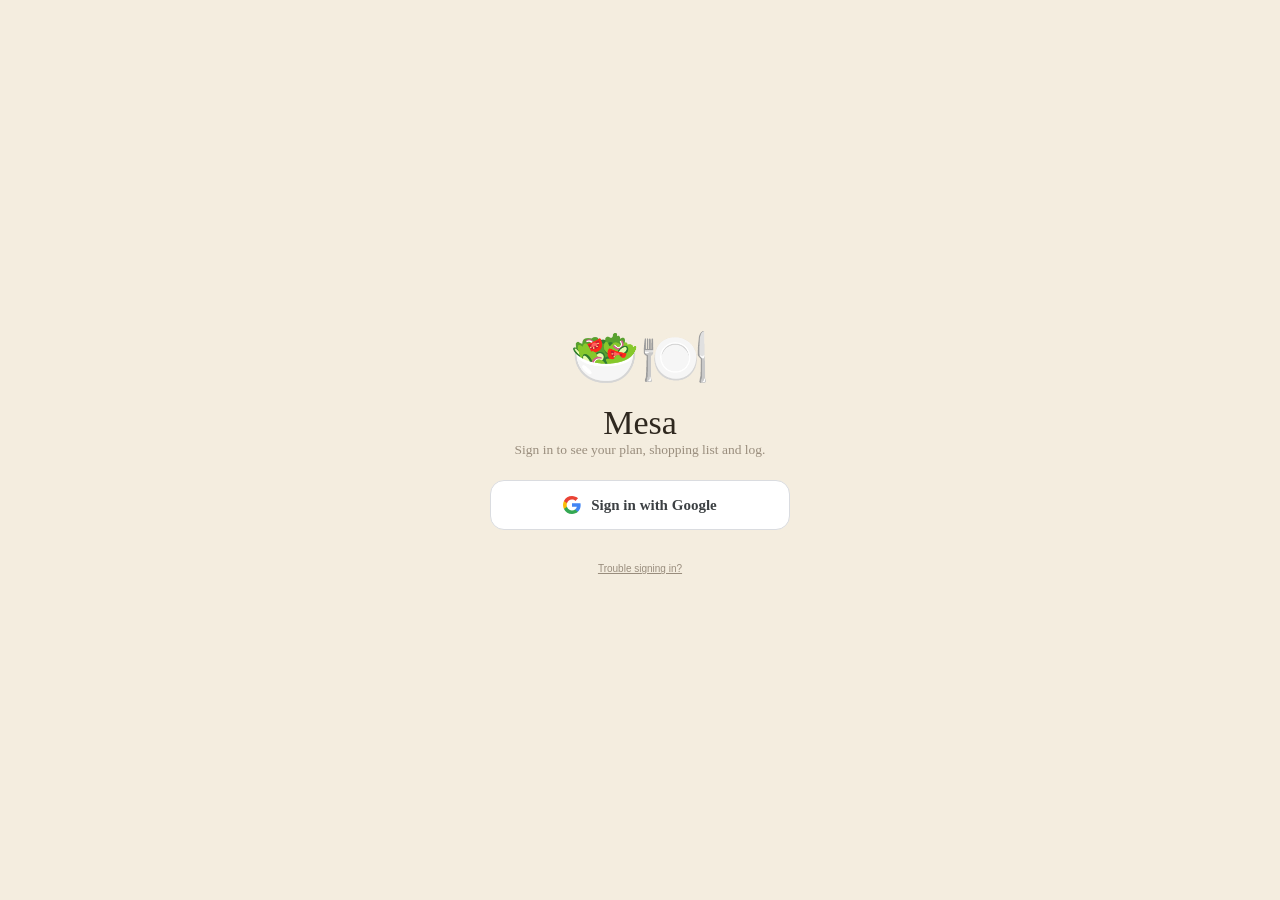
==== commit fa25e388: "Fix meal-side removal needing two taps (stacked native confirms) removeMealExtraRecipe/removeMealExt" ====
--- a/app/index.html
+++ b/app/index.html
@@ -12,7 +12,7 @@
 <link rel="apple-touch-icon" sizes="180x180" href="https://mesa-sync.elenanesi55.workers.dev/assets/icon-180.png?v=mesa-v53" />
 <link rel="apple-touch-icon-precomposed" sizes="180x180" href="https://mesa-sync.elenanesi55.workers.dev/assets/icon-180.png?v=mesa-v53" />
 <link rel="icon" type="image/png" sizes="192x192" href="icons/icon-192.png" />
-<link rel="stylesheet" href="css/mesa.css?v=mesa-b656b85245eb" />
+<link rel="stylesheet" href="css/mesa.css?v=mesa-dd17f4bab1a4" />
 </head>
 <body>
 
@@ -1046,6 +1046,6 @@
 <script src="js/library.js"></script>
 <script src="js/sync.js"></script>
 <script src="js/auth.js"></script>
-<script src="js/app.js?v=mesa-b656b85245eb"></script>
+<script src="js/app.js?v=mesa-dd17f4bab1a4"></script>
 </body>
 </html>
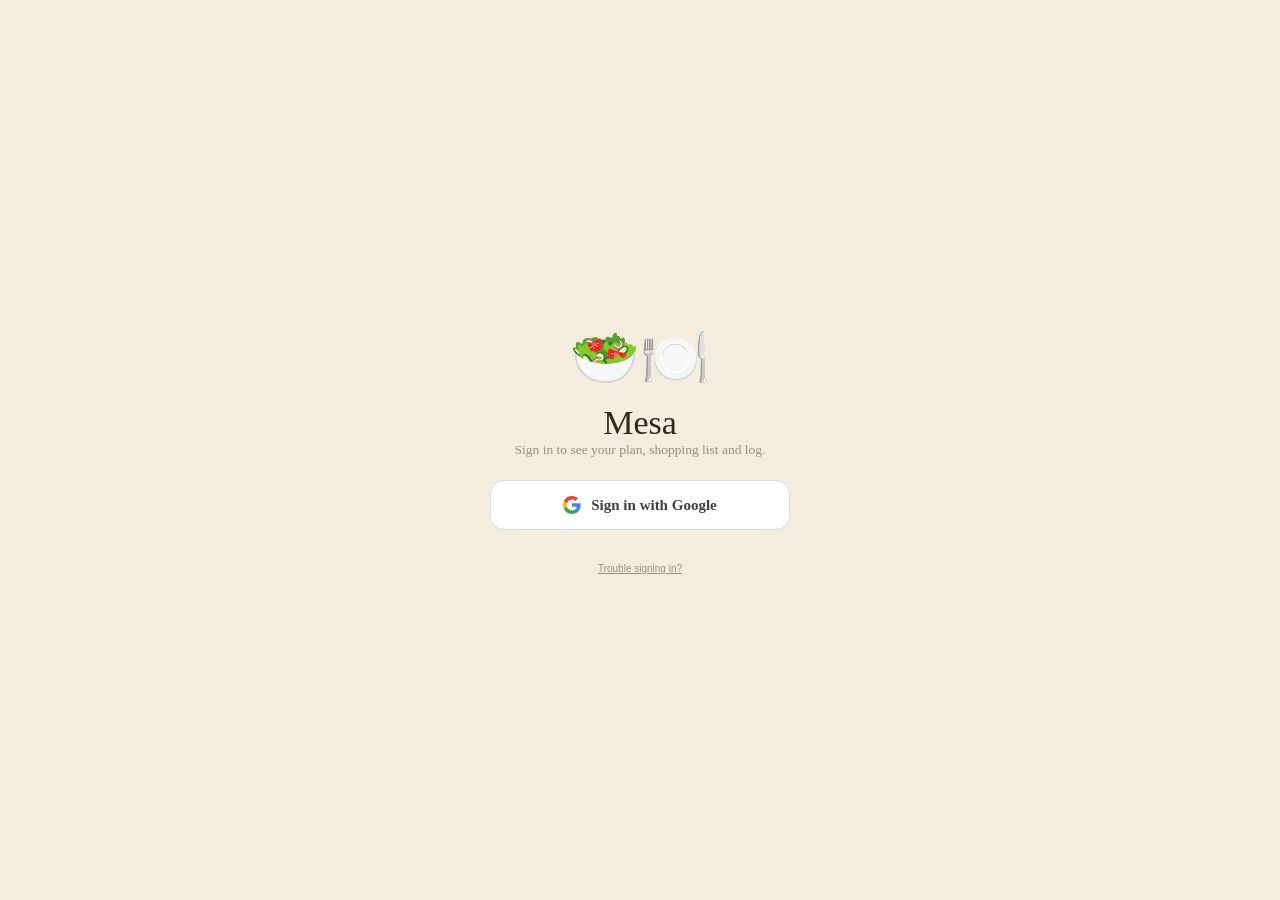
==== commit 828720b0: "Replace blocking native confirm dialogs with a non-blocking in-app one iOS standalone PWAs intermitt" ====
--- a/app/index.html
+++ b/app/index.html
@@ -12,7 +12,7 @@
 <link rel="apple-touch-icon" sizes="180x180" href="https://mesa-sync.elenanesi55.workers.dev/assets/icon-180.png?v=mesa-v53" />
 <link rel="apple-touch-icon-precomposed" sizes="180x180" href="https://mesa-sync.elenanesi55.workers.dev/assets/icon-180.png?v=mesa-v53" />
 <link rel="icon" type="image/png" sizes="192x192" href="icons/icon-192.png" />
-<link rel="stylesheet" href="css/mesa.css?v=mesa-dd17f4bab1a4" />
+<link rel="stylesheet" href="css/mesa.css?v=mesa-94a7076f269f" />
 </head>
 <body>
 
@@ -807,6 +807,19 @@
   <div class="sheet" id="sheet">
     <div class="sheet-handle"></div>
     <div class="sheet-body" id="sheetBody"></div>
+  </div>
+
+  <!-- in-app confirm dialog (non-blocking replacement for window.confirm/alert — see
+       openConfirmDialog in render.js) -->
+  <div class="confirm-backdrop" id="confirmBackdrop" onclick="closeConfirmDialog()"></div>
+  <div class="confirm-dialog" id="confirmDialog" role="alertdialog" aria-modal="true" aria-labelledby="confirmDialogTitle">
+    <button class="confirm-x" onclick="closeConfirmDialog()" aria-label="Close">✕</button>
+    <h2 id="confirmDialogTitle"></h2>
+    <p id="confirmDialogMessage"></p>
+    <div class="confirm-actions">
+      <button class="cta ghostbtn" id="confirmDialogCancel" onclick="closeConfirmDialog()">Cancel</button>
+      <button class="cta" id="confirmDialogConfirm">Continue</button>
+    </div>
   </div>
 
   <!-- onboarding -->
@@ -1046,6 +1059,6 @@
 <script src="js/library.js"></script>
 <script src="js/sync.js"></script>
 <script src="js/auth.js"></script>
-<script src="js/app.js?v=mesa-dd17f4bab1a4"></script>
+<script src="js/app.js?v=mesa-94a7076f269f"></script>
 </body>
 </html>
--- a/app/css/mesa.css
+++ b/app/css/mesa.css
@@ -957,6 +957,19 @@
 .sheet-handle{width:38px;height:5px;border-radius:999px;background:var(--line);margin:10px auto 0;flex:0 0 auto;}
 .sheet-body{overflow-y:auto;-webkit-overflow-scrolling:touch;padding:4px 18px 30px;}
 
+/* in-app confirm dialog — non-blocking replacement for window.confirm. Stacked above the
+   bottom sheet (higher z-index) since a confirm can be opened while a sheet/recipe page is
+   already showing (e.g. deleting an extra from inside a recipe page). */
+.confirm-backdrop{position:absolute;inset:0;background:rgba(52,45,37,.5);opacity:0;pointer-events:none;transition:opacity .2s ease;z-index:90;}
+.confirm-backdrop.show{opacity:1;pointer-events:auto;}
+.confirm-dialog{position:absolute;left:16px;right:16px;top:50%;transform:translateY(-50%) scale(.96);opacity:0;visibility:hidden;background:var(--paper);border-radius:18px;box-shadow:0 14px 44px rgba(73,54,32,.32);border:1px solid rgba(176,146,105,.42);padding:20px 20px 16px;max-width:420px;margin:0 auto;z-index:91;transition:opacity .2s ease,transform .2s ease,visibility 0s linear .2s;}
+.confirm-dialog.show{opacity:1;visibility:visible;transform:translateY(-50%) scale(1);transition:opacity .2s ease,transform .2s ease;}
+.confirm-dialog h2{margin:0 0 8px;font-size:18px;padding-right:22px;}
+.confirm-dialog p{margin:0 0 18px;color:var(--muted);font-size:14.5px;line-height:1.4;}
+.confirm-dialog .confirm-actions{display:flex;gap:10px;}
+.confirm-dialog .confirm-actions .cta{flex:1;}
+.confirm-x{position:absolute;top:12px;right:12px;background:none;border:none;font-size:16px;line-height:1;color:var(--muted);cursor:pointer;padding:6px;min-width:32px;min-height:32px;}
+
 /* swap alternatives */
 .altrow{display:flex;align-items:center;gap:12px;padding:13px;border:1px solid rgba(176,146,105,.38);border-radius:14px;margin-top:10px;cursor:pointer;background:rgba(255,250,240,.9);min-height:44px;}
 .altrow:active{transform:scale(.98);}
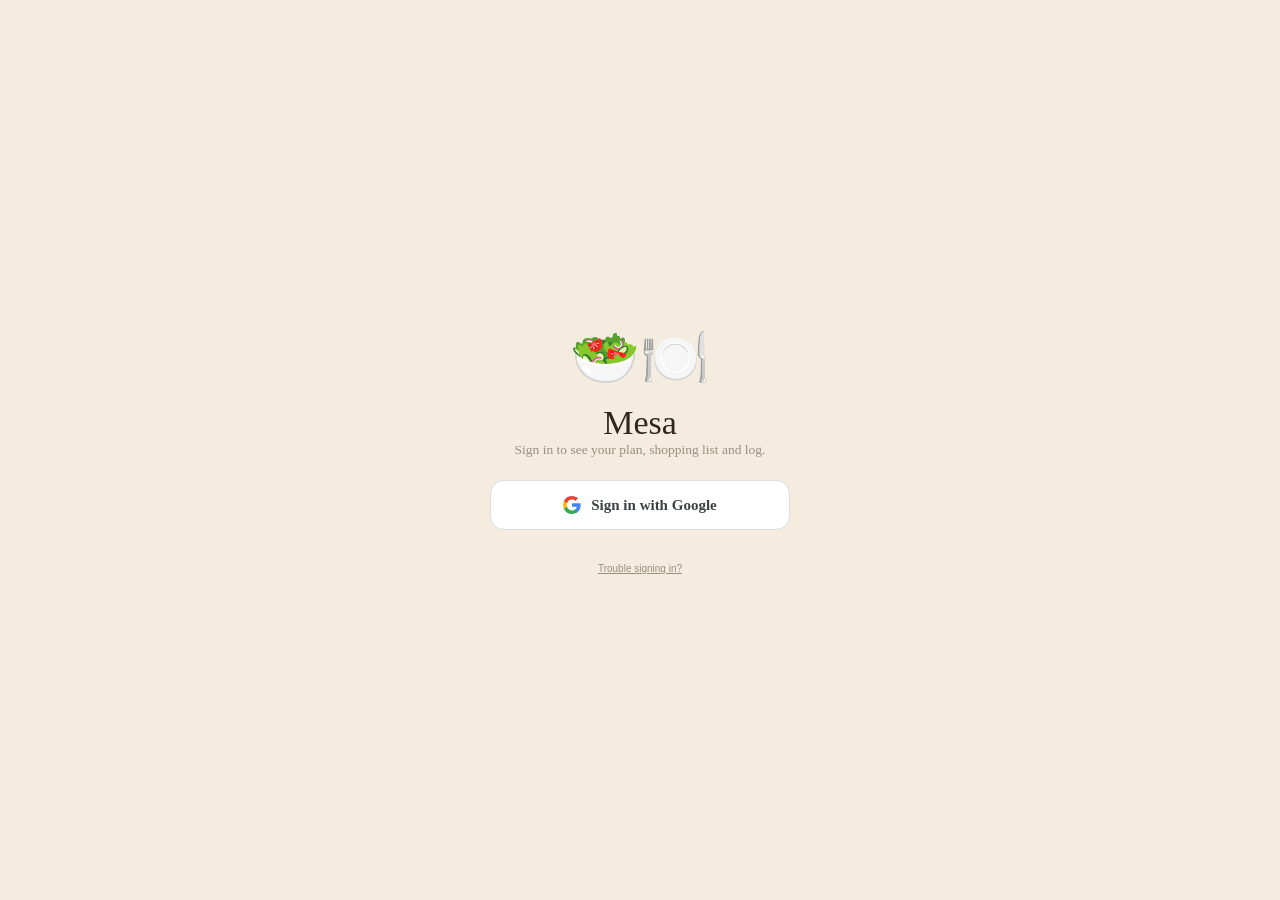
==== commit ccb6c36f: "Add a fish floor to the dinner planner: never-empty fallback + soft incentive Two related planner ch" ====
--- a/app/index.html
+++ b/app/index.html
@@ -12,7 +12,7 @@
 <link rel="apple-touch-icon" sizes="180x180" href="https://mesa-sync.elenanesi55.workers.dev/assets/icon-180.png?v=mesa-v53" />
 <link rel="apple-touch-icon-precomposed" sizes="180x180" href="https://mesa-sync.elenanesi55.workers.dev/assets/icon-180.png?v=mesa-v53" />
 <link rel="icon" type="image/png" sizes="192x192" href="icons/icon-192.png" />
-<link rel="stylesheet" href="css/mesa.css?v=mesa-94a7076f269f" />
+<link rel="stylesheet" href="css/mesa.css?v=mesa-8c5908571356" />
 </head>
 <body>
 
@@ -1059,6 +1059,6 @@
 <script src="js/library.js"></script>
 <script src="js/sync.js"></script>
 <script src="js/auth.js"></script>
-<script src="js/app.js?v=mesa-94a7076f269f"></script>
+<script src="js/app.js?v=mesa-8c5908571356"></script>
 </body>
 </html>
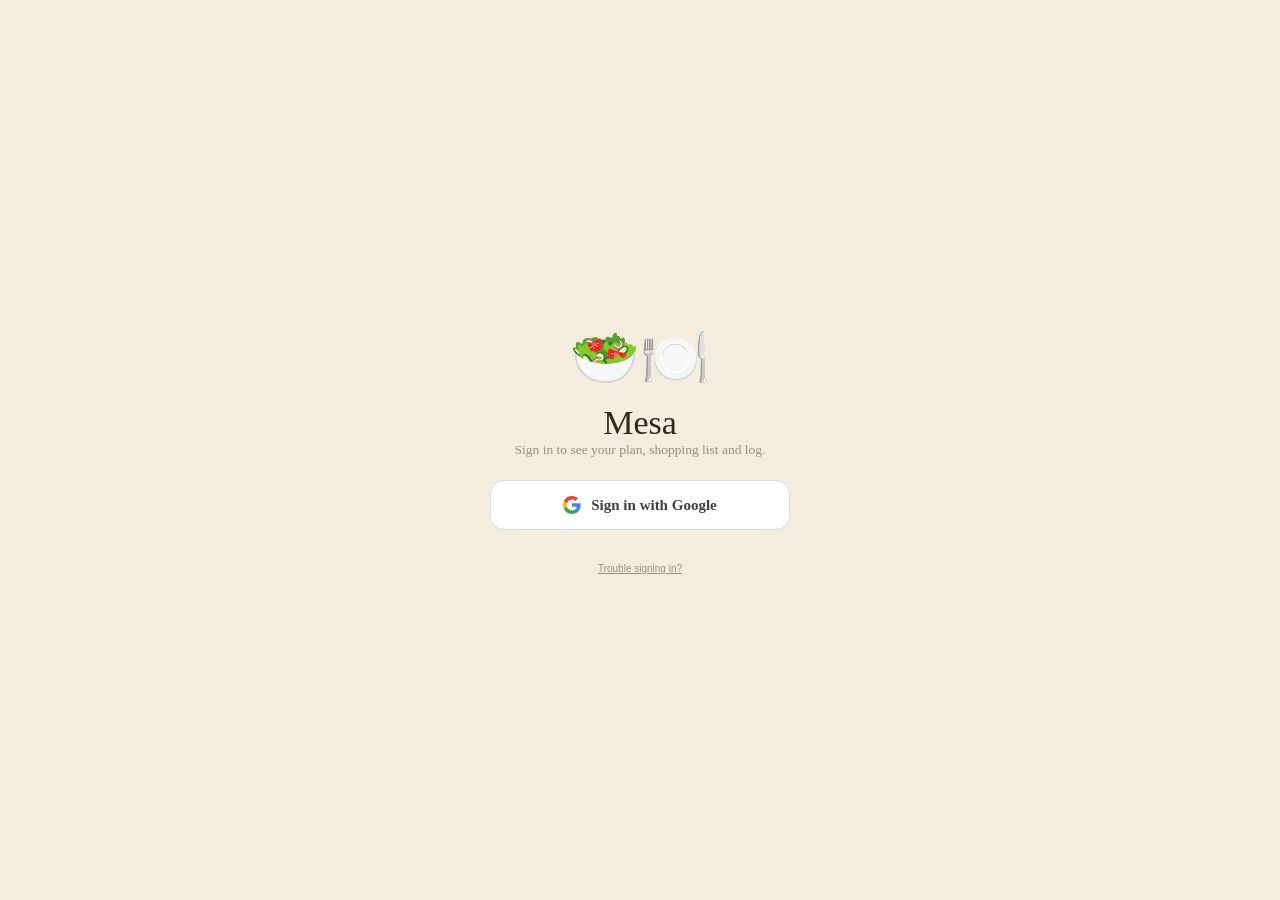
==== commit af3644fe: "Hide the snack card on Today when a household has snacks off A snacks-off household (PROF[person].pl" ====
--- a/app/index.html
+++ b/app/index.html
@@ -12,7 +12,7 @@
 <link rel="apple-touch-icon" sizes="180x180" href="https://mesa-sync.elenanesi55.workers.dev/assets/icon-180.png?v=mesa-v53" />
 <link rel="apple-touch-icon-precomposed" sizes="180x180" href="https://mesa-sync.elenanesi55.workers.dev/assets/icon-180.png?v=mesa-v53" />
 <link rel="icon" type="image/png" sizes="192x192" href="icons/icon-192.png" />
-<link rel="stylesheet" href="css/mesa.css?v=mesa-8c5908571356" />
+<link rel="stylesheet" href="css/mesa.css?v=mesa-399268f00b3b" />
 </head>
 <body>
 
@@ -1059,6 +1059,6 @@
 <script src="js/library.js"></script>
 <script src="js/sync.js"></script>
 <script src="js/auth.js"></script>
-<script src="js/app.js?v=mesa-8c5908571356"></script>
+<script src="js/app.js?v=mesa-399268f00b3b"></script>
 </body>
 </html>
